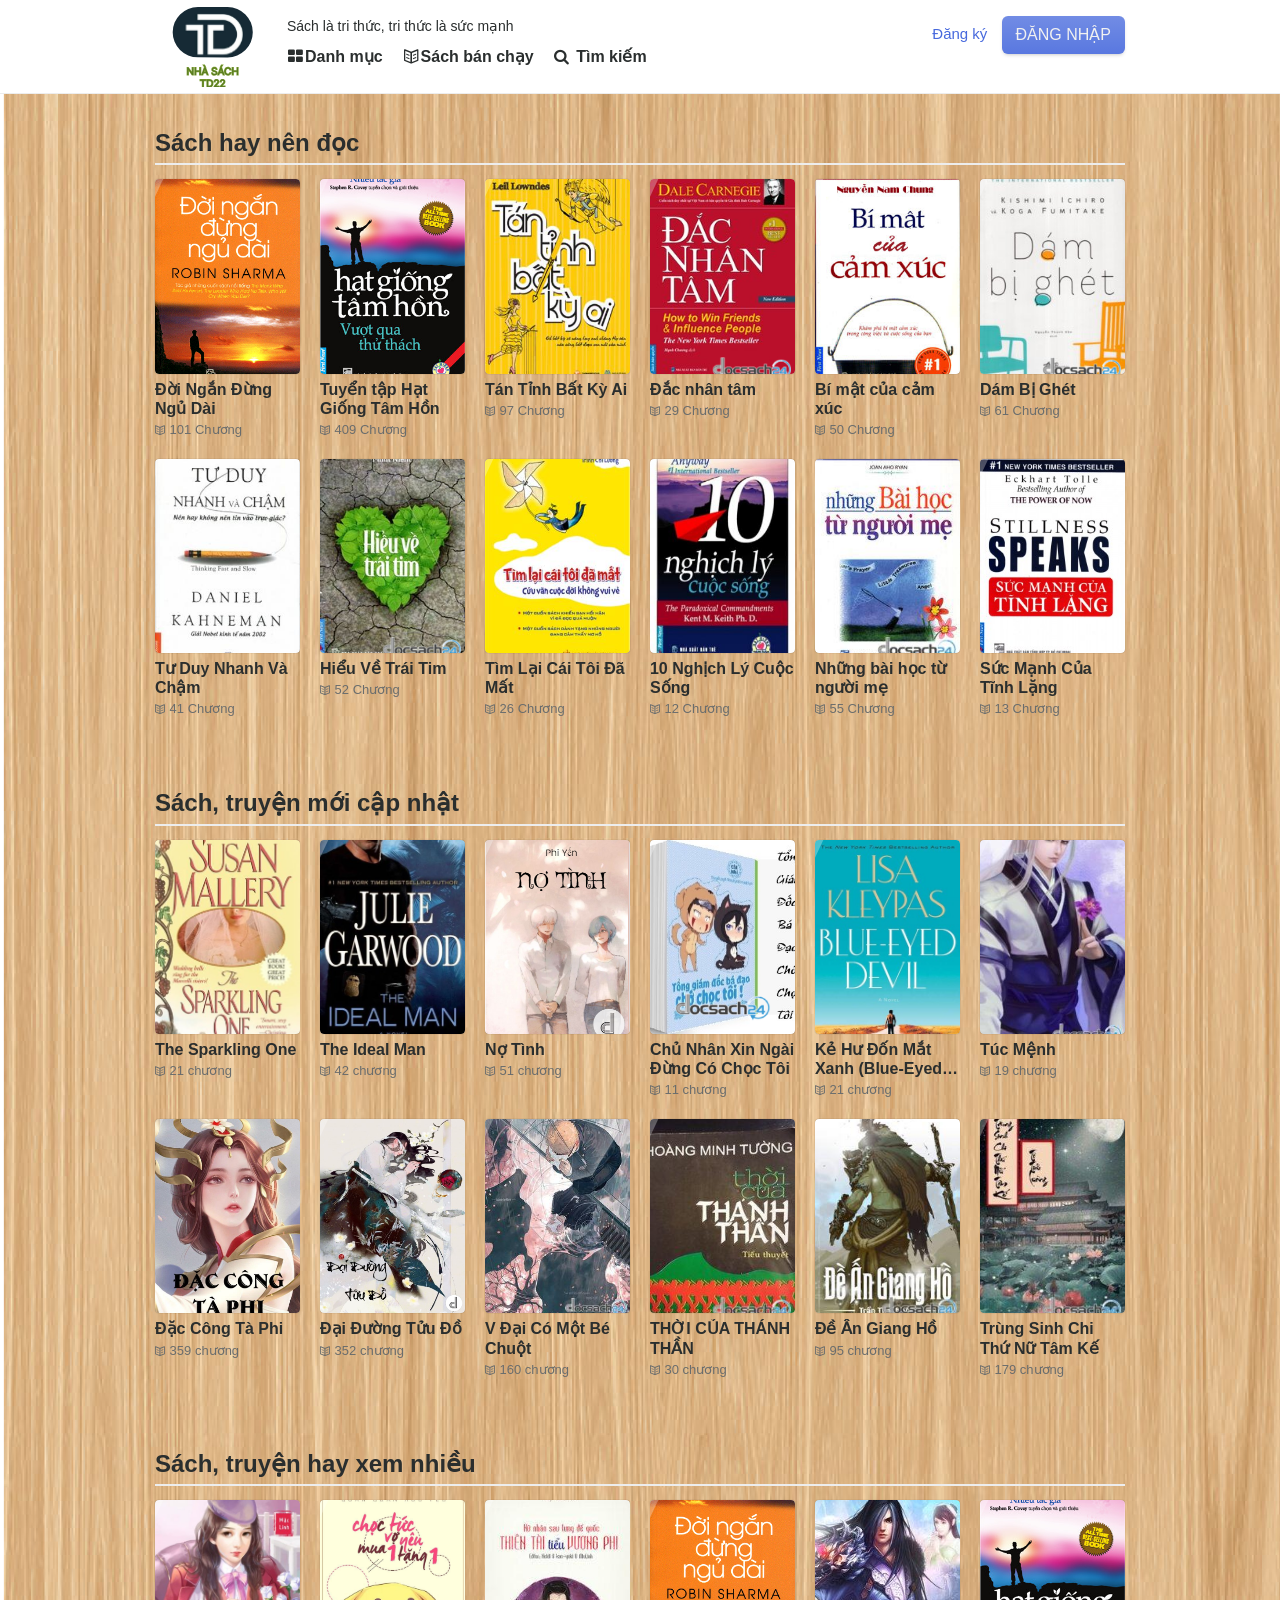
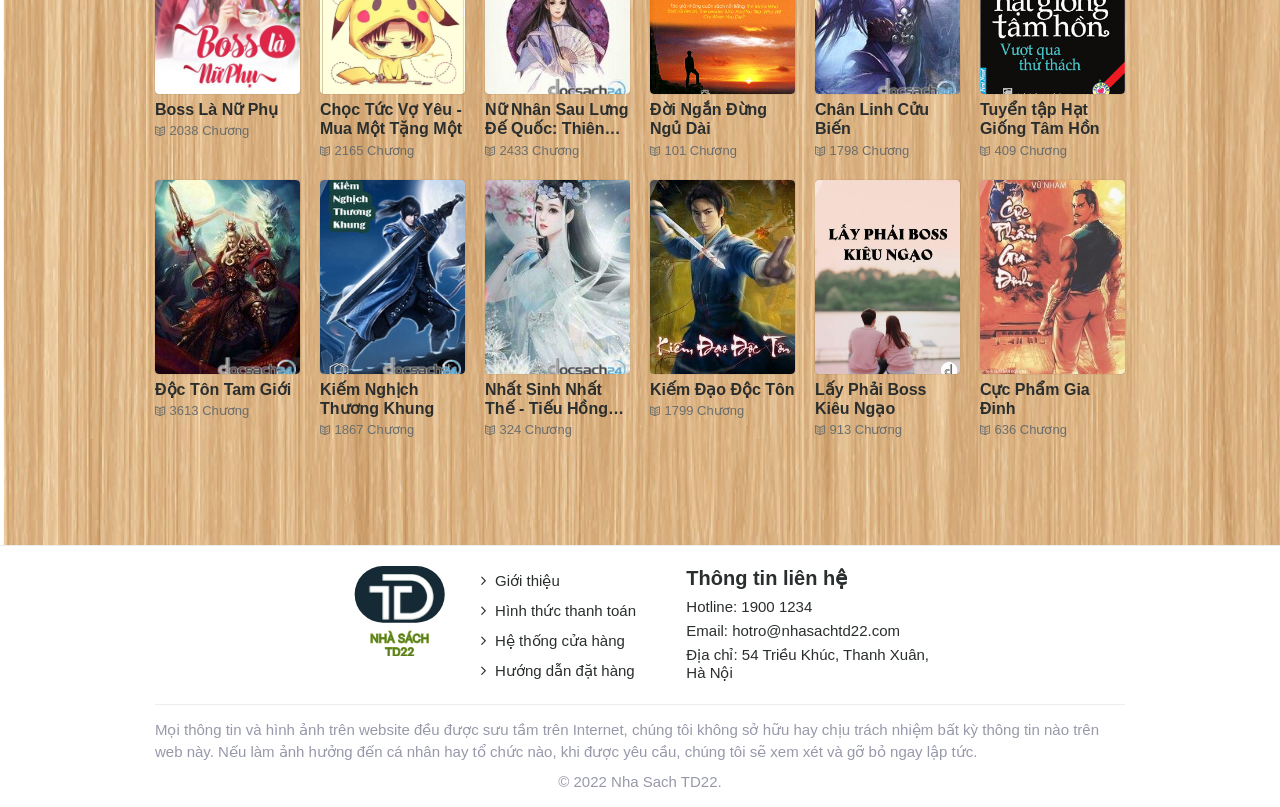
==== dangnhap.html @ a1fcbb9e "add detail page" ====
<!DOCTYPE html>
<html lang="vi" theme="light" bgcolor="white" hgcolor="purple">

<head>
    <meta http-equiv="Content-Type" content="text/html; charset=UTF-8">
    <title>Nhà Sách TD22</title>
    <link rel="stylesheet" as="style" href="./website_files/css" crossorigin="" >
    <link rel="stylesheet" type="text/css" href="./website_files/navbar.min.css">
    <link rel="stylesheet" type="text/css" href="./website_files/media-mobile.min.css">
    <link rel="stylesheet" type="text/css" media="screen and (min-width: 768px)"
        href="./website_files/media-768.min.css">
    <link rel="stylesheet" type="text/css" media="screen and (min-width: 1024px)"
        href="./website_files/media-1024.min.css">
    <link rel="stylesheet" type="text/css" media="screen and (min-width: 1270px)"
        href="./website_files/media-1270.min.css">
    <link rel="stylesheet" type="text/css" href="./website_files/fontello.css">
    <link rel="stylesheet" type="text/css" href="./website_files/browsepg.min.css">
    <link rel="stylesheet" href="./website_files/style.min.css" type="text/css" media="all">
</head>

<body class="fade-out">
    <header class="main-header skiptranslate">
        <div class="wrapper">
            <div class="nav-logo">
                <a title="Đọc Sách Hay" href="./index.html">
                    <img src="./website_files/logo.svg" alt="Đọc Sách Hay">
                </a>
            </div>
            <div class="navigation-bar">
                <nav>
                    <span class="lnw-slog fs-14">Sách là tri thức, tri thức là sức mạnh</span>
                    <ul class="navbar-menu">
                        <li class="nav-item">
                            <a title="Danh mục" href="./danhmuc.html" class="nav-link"><i class="icon-th-large"></i>Danh mục</a>
                        </li>
                        <li class="nav-item">
                            <a title="Sách bán chạy" href="./banchay.html" class="nav-link"><i class="icon-book-open"></i>Sách bán
                                chạy</a>
                        </li>
                        <li class="nav-item">
                            <a title="Tìm kiếm sách, truyện" href="timkiem.html" class="nav-link"><i class="icon-search"></i> Tìm
                                kiếm</a>
                        </li>
                    </ul>
                </nav>
                <div class="login-wrap-nav" style="display: block;">
                    <a class="nav-link" style="margin-right: 10px;" href="./dangky.html">
                        Đăng ký
                    </a>
                    <a class="nav-link button" href="./dangnhap.html">
                        Đăng nhập
                    </a>
                </div>
            </div>
        </div>
    </header>
    <div class="sidebar-wrapper"></div>
    <main role="main" style="background-image: url('./website_files/bg.png');">
        <article id="index">
            <section class="container vspace">
                <div class="section-header">
                    <h3>Sách hay nên đọc</h3>
                </div>
                <div class="section-body" id="new-novel-section">
                    <ul class="novel-list">
                        <li class="novel-item">
                            <a title="Đời Ngắn Đừng Ngủ Dài" href="./chitiet.html">
                                <figure class="novel-cover">
                                    <img class="" src="./website_files/doi-ngan-dung-ngu-dai.jpg"
                                        alt="Đời Ngắn Đừng Ngủ Dài">
                                </figure>
                                <h4 class="novel-title text2row">Đời Ngắn Đừng Ngủ Dài</h4>
                            </a>
                            <div class="novel-stats">
                                <span><i class="icon-book-open"></i> 101 Chương</span>
                            </div>
                        </li>
                        <li class="novel-item">
                            <a title="Tuyển tập Hạt Giống Tâm Hồn" href="./chitiet.html">
                                <figure class="novel-cover">
                                    <img class="" src="./website_files/tuyen-tap-hat-giong-tam-hon.jpg"
                                        alt="Tuyển tập Hạt Giống Tâm Hồn">
                                </figure>
                                <h4 class="novel-title text2row">Tuyển tập Hạt Giống Tâm Hồn</h4>
                            </a>
                            <div class="novel-stats">
                                <span><i class="icon-book-open"></i> 409 Chương</span>
                            </div>
                        </li>
                        <li class="novel-item">
                            <a title="Tán Tỉnh Bất Kỳ Ai" href="./chitiet.html">
                                <figure class="novel-cover">
                                    <img class="" src="./website_files/tan-tinh-bat-ky-ai.jpg" alt="Tán Tỉnh Bất Kỳ Ai">
                                </figure>
                                <h4 class="novel-title text2row">Tán Tỉnh Bất Kỳ Ai</h4>
                            </a>
                            <div class="novel-stats">
                                <span><i class="icon-book-open"></i> 97 Chương</span>
                            </div>
                        </li>
                        <li class="novel-item">
                            <a title="Đắc nhân tâm" href="./chitiet.html">
                                <figure class="novel-cover">
                                    <img class="" src="./website_files/dac-nhan-tam.jpg" alt="Đắc nhân tâm">
                                </figure>
                                <h4 class="novel-title text2row">Đắc nhân tâm</h4>
                            </a>
                            <div class="novel-stats">
                                <span><i class="icon-book-open"></i> 29 Chương</span>
                            </div>
                        </li>
                        <li class="novel-item">
                            <a title="Bí mật của cảm xúc" href="./chitiet.html">
                                <figure class="novel-cover">
                                    <img class="" src="./website_files/bi-mat-cua-cam-xuc.jpg" alt="Bí mật của cảm xúc">
                                </figure>
                                <h4 class="novel-title text2row">Bí mật của cảm xúc</h4>
                            </a>
                            <div class="novel-stats">
                                <span><i class="icon-book-open"></i> 50 Chương</span>
                            </div>
                        </li>
                        <li class="novel-item">
                            <a title="Dám Bị Ghét" href="./chitiet.html">
                                <figure class="novel-cover">
                                    <img class="" src="./website_files/dam-bi-ghet.jpg" alt="Dám Bị Ghét">
                                </figure>
                                <h4 class="novel-title text2row">Dám Bị Ghét</h4>
                            </a>
                            <div class="novel-stats">
                                <span><i class="icon-book-open"></i> 61 Chương</span>
                            </div>
                        </li>
                        <li class="novel-item">
                            <a title="Tư Duy Nhanh Và Chậm" href="./chitiet.html">
                                <figure class="novel-cover">
                                    <img class="" src="./website_files/tu-duy-nhanh-va-cham.jpg"
                                        alt="Tư Duy Nhanh Và Chậm">
                                </figure>
                                <h4 class="novel-title text2row">Tư Duy Nhanh Và Chậm</h4>
                            </a>
                            <div class="novel-stats">
                                <span><i class="icon-book-open"></i> 41 Chương</span>
                            </div>
                        </li>
                        <li class="novel-item">
                            <a title="Hiểu Về Trái Tim" href="./chitiet.html">
                                <figure class="novel-cover">
                                    <img class="" src="./website_files/hieu-ve-trai-tim.jpg" alt="Hiểu Về Trái Tim">
                                </figure>
                                <h4 class="novel-title text2row">Hiểu Về Trái Tim</h4>
                            </a>
                            <div class="novel-stats">
                                <span><i class="icon-book-open"></i> 52 Chương</span>
                            </div>
                        </li>
                        <li class="novel-item">
                            <a title="Tìm Lại Cái Tôi Đã Mất" href="./chitiet.html">
                                <figure class="novel-cover">
                                    <img class="" src="./website_files/tim-lai-cai-toi-da-mat.jpg"
                                        alt="Tìm Lại Cái Tôi Đã Mất">
                                </figure>
                                <h4 class="novel-title text2row">Tìm Lại Cái Tôi Đã Mất</h4>
                            </a>
                            <div class="novel-stats">
                                <span><i class="icon-book-open"></i> 26 Chương</span>
                            </div>
                        </li>
                        <li class="novel-item">
                            <a title="10 Nghịch Lý Cuộc Sống" href="./chitiet.html">
                                <figure class="novel-cover">
                                    <img class="" src="./website_files/10-nghich-ly-cuoc-song.jpg"
                                        alt="10 Nghịch Lý Cuộc Sống">
                                </figure>
                                <h4 class="novel-title text2row">10 Nghịch Lý Cuộc Sống</h4>
                            </a>
                            <div class="novel-stats">
                                <span><i class="icon-book-open"></i> 12 Chương</span>
                            </div>
                        </li>
                        <li class="novel-item">
                            <a title="Những bài học từ người mẹ" href="./chitiet.html">
                                <figure class="novel-cover">
                                    <img class="" src="./website_files/nhung-bai-hoc-tu-nguoi-me.jpg"
                                        alt="Những bài học từ người mẹ">
                                </figure>
                                <h4 class="novel-title text2row">Những bài học từ người mẹ</h4>
                            </a>
                            <div class="novel-stats">
                                <span><i class="icon-book-open"></i> 55 Chương</span>
                            </div>
                        </li>
                        <li class="novel-item">
                            <a title="Sức Mạnh Của Tĩnh Lặng" href="./chitiet.html">
                                <figure class="novel-cover">
                                    <img class="" src="./website_files/suc-manh-cua-tinh-lang.jpg"
                                        alt="Sức Mạnh Của Tĩnh Lặng">
                                </figure>
                                <h4 class="novel-title text2row">Sức Mạnh Của Tĩnh Lặng</h4>
                            </a>
                            <div class="novel-stats">
                                <span><i class="icon-book-open"></i> 13 Chương</span>
                            </div>
                        </li>
                    </ul>
                </div>
            </section>
            <section class="container vspace">
                <div class="section-header">
                    <h3>Sách, truyện mới cập nhật</h3>
                </div>
                <div class="section-body" id="new-novel-section">
                    <ul class="novel-list">
                        <li class="novel-item">
                            <a title="The Sparkling One" href="./chitiet.html">
                                <figure class="novel-cover">
                                    <img class="" src="./website_files/the-sparkling-one.jpg" alt="The Sparkling One">
                                </figure>
                                <h4 class="novel-title text2row">The Sparkling One</h4>
                            </a>
                            <div class="novel-stats">
                                <span><i class="icon-book-open"></i> 21 chương</span>
                            </div>
                        </li>
                        <li class="novel-item">
                            <a title="The Ideal Man" href="./chitiet.html">
                                <figure class="novel-cover">
                                    <img class="" src="./website_files/the-ideal-man.jpg" alt="The Ideal Man">
                                </figure>
                                <h4 class="novel-title text2row">The Ideal Man</h4>
                            </a>
                            <div class="novel-stats">
                                <span><i class="icon-book-open"></i> 42 chương</span>
                            </div>
                        </li>
                        <li class="novel-item">
                            <a title="Nợ Tình" href="./chitiet.html">
                                <figure class="novel-cover">
                                    <img class="" src="./website_files/no-tinh.jpg">
                                </figure>
                                <h4 class="novel-title text2row">Nợ Tình</h4>
                            </a>
                            <div class="novel-stats">
                                <span><i class="icon-book-open"></i> 51 chương</span>
                            </div>
                        </li>
                        <li class="novel-item">
                            <a title="Chủ Nhân Xin Ngài Đừng Có Chọc Tôi" href="./chitiet.html">
                                <figure class="novel-cover">
                                    <img class="" src="./website_files/chu-nhan-xin-ngai-dung-co-choc-toi.jpg"
                                        alt="Chủ Nhân Xin Ngài Đừng Có Chọc Tôi">
                                </figure>
                                <h4 class="novel-title text2row">Chủ Nhân Xin Ngài Đừng Có Chọc Tôi</h4>
                            </a>
                            <div class="novel-stats">
                                <span><i class="icon-book-open"></i> 11 chương</span>
                            </div>
                        </li>
                        <li class="novel-item">
                            <a title="Kẻ Hư Đốn Mắt Xanh (Blue-Eyed Devil)" href="./chitiet.html">
                                <figure class="novel-cover">
                                    <img class="" src="./website_files/ke-hu-don-mat-xanh-blue-eyed-devil.jpg"
                                        alt="Kẻ Hư Đốn Mắt Xanh (Blue-Eyed Devil)">
                                </figure>
                                <h4 class="novel-title text2row">Kẻ Hư Đốn Mắt Xanh (Blue-Eyed Devil)</h4>
                            </a>
                            <div class="novel-stats">
                                <span><i class="icon-book-open"></i> 21 chương</span>
                            </div>
                        </li>
                        <li class="novel-item">
                            <a title="Túc Mệnh" href="./chitiet.html">
                                <figure class="novel-cover">
                                    <img class="" src="./website_files/tuc-menh.jpg">
                                </figure>
                                <h4 class="novel-title text2row">Túc Mệnh</h4>
                            </a>
                            <div class="novel-stats">
                                <span><i class="icon-book-open"></i> 19 chương</span>
                            </div>
                        </li>
                        <li class="novel-item">
                            <a title="Đặc Công Tà Phi" href="./chitiet.html">
                                <figure class="novel-cover">
                                    <img class="" src="./website_files/dac-cong-ta-phi.jpg" alt="Đặc Công Tà Phi">
                                </figure>
                                <h4 class="novel-title text2row">Đặc Công Tà Phi</h4>
                            </a>
                            <div class="novel-stats">
                                <span><i class="icon-book-open"></i> 359 chương</span>
                            </div>
                        </li>
                        <li class="novel-item">
                            <a title="Đại Đường Tửu Đồ" href="./chitiet.html">
                                <figure class="novel-cover">
                                    <img class="" src="./website_files/dai-duong-tuu-do.jpg" alt="Đại Đường Tửu Đồ">
                                </figure>
                                <h4 class="novel-title text2row">Đại Đường Tửu Đồ</h4>
                            </a>
                            <div class="novel-stats">
                                <span><i class="icon-book-open"></i> 352 chương</span>
                            </div>
                        </li>
                        <li class="novel-item">
                            <a title="V Đại Có Một Bé Chuột" href="./chitiet.html">
                                <figure class="novel-cover">
                                    <img class="" src="./website_files/v-dai-co-mot-be-chuot.jpg"
                                        alt="V Đại Có Một Bé Chuột">
                                </figure>
                                <h4 class="novel-title text2row">V Đại Có Một Bé Chuột</h4>
                            </a>
                            <div class="novel-stats">
                                <span><i class="icon-book-open"></i> 160 chương</span>
                            </div>
                        </li>
                        <li class="novel-item">
                            <a title="THỜI CỦA THÁNH THẦN" href="./chitiet.html">
                                <figure class="novel-cover">
                                    <img class="" src="./website_files/thoi-cua-thanh-than.jpg"
                                        alt="THỜI CỦA THÁNH THẦN">
                                </figure>
                                <h4 class="novel-title text2row">THỜI CỦA THÁNH THẦN</h4>
                            </a>
                            <div class="novel-stats">
                                <span><i class="icon-book-open"></i> 30 chương</span>
                            </div>
                        </li>
                        <li class="novel-item">
                            <a title="Đề Ấn Giang Hồ" href="./chitiet.html">
                                <figure class="novel-cover">
                                    <img class="" src="./website_files/de-an-giang-ho.jpg" alt="Đề Ấn Giang Hồ">
                                </figure>
                                <h4 class="novel-title text2row">Đề Ấn Giang Hồ</h4>
                            </a>
                            <div class="novel-stats">
                                <span><i class="icon-book-open"></i> 95 chương</span>
                            </div>
                        </li>
                        <li class="novel-item">
                            <a title="Trùng Sinh Chi Thứ Nữ Tâm Kế" href="./chitiet.html">
                                <figure class="novel-cover">
                                    <img class="" src="./website_files/trung-sinh-chi-thu-nu-tam-ke.jpg"
                                        alt="Trùng Sinh Chi Thứ Nữ Tâm Kế">
                                </figure>
                                <h4 class="novel-title text2row">Trùng Sinh Chi Thứ Nữ Tâm Kế</h4>
                            </a>
                            <div class="novel-stats">
                                <span><i class="icon-book-open"></i> 179 chương</span>
                            </div>
                        </li>
                    </ul>
                </div>
            </section>
            <section class="container vspace">
                <div class="section-header">
                    <h3>Sách, truyện hay xem nhiều</h3>
                    
                </div>
                <div class="section-body">
                    <ul class="novel-list">
                        <li class="novel-item">
                            <a title="Boss Là Nữ Phụ" href="./chitiet.html">
                                <figure class="novel-cover">
                                    <img class="" src="./website_files/boss-la-nu-phu.jpg" alt="Boss Là Nữ Phụ">&gt;
                                </figure>
                                <h4 class="novel-title text2row">Boss Là Nữ Phụ</h4>
                            </a>
                            <div class="novel-stats">
                                <span><i class="icon-book-open"></i> 2038 Chương</span>
                            </div>
                        </li>
                        <li class="novel-item">
                            <a title="Chọc Tức Vợ Yêu - Mua Một Tặng Một" href="./chitiet.html">
                                <figure class="novel-cover">
                                    <img class="" src="./website_files/Truyen-choc-tuc-vo-yeu-mua-mot-tang-mot.jpg"
                                        alt="Chọc Tức Vợ Yêu - Mua Một Tặng Một">&gt;
                                </figure>
                                <h4 class="novel-title text2row">Chọc Tức Vợ Yêu - Mua Một Tặng Một</h4>
                            </a>
                            <div class="novel-stats">
                                <span><i class="icon-book-open"></i> 2165 Chương</span>
                            </div>
                        </li>
                        <li class="novel-item">
                            <a title="Nữ Nhân Sau Lưng Đế Quốc: Thiên Tài Tiểu Vương Phi" href="./chitiet.html">
                                <figure class="novel-cover">
                                    <img class=""
                                        src="./website_files/nu-nhan-sau-lung-de-quoc-thien-tai-tieu-vuong-phi.jpg"
                                        alt="Nữ Nhân Sau Lưng Đế Quốc: Thiên Tài Tiểu Vương Phi">&gt;
                                </figure>
                                <h4 class="novel-title text2row">Nữ Nhân Sau Lưng Đế Quốc: Thiên Tài Tiểu Vương Phi
                                </h4>
                            </a>
                            <div class="novel-stats">
                                <span><i class="icon-book-open"></i> 2433 Chương</span>
                            </div>
                        </li>
                        <li class="novel-item">
                            <a title="Đời Ngắn Đừng Ngủ Dài" href="./chitiet.html">
                                <figure class="novel-cover">
                                    <img class="" src="./website_files/doi-ngan-dung-ngu-dai.jpg"
                                        alt="Đời Ngắn Đừng Ngủ Dài">&gt;
                                </figure>
                                <h4 class="novel-title text2row">Đời Ngắn Đừng Ngủ Dài</h4>
                            </a>
                            <div class="novel-stats">
                                <span><i class="icon-book-open"></i> 101 Chương</span>
                            </div>
                        </li>
                        <li class="novel-item">
                            <a title="Chân Linh Cửu Biến" href="./chitiet.html">
                                <figure class="novel-cover">
                                    <img class="" src="./website_files/chan-linh-cuu-bien.jpg"
                                        alt="Chân Linh Cửu Biến">&gt;
                                </figure>
                                <h4 class="novel-title text2row">Chân Linh Cửu Biến</h4>
                            </a>
                            <div class="novel-stats">
                                <span><i class="icon-book-open"></i> 1798 Chương</span>
                            </div>
                        </li>
                        <li class="novel-item">
                            <a title="Tuyển tập Hạt Giống Tâm Hồn" href="./chitiet.html">
                                <figure class="novel-cover">
                                    <img class="" src="./website_files/tuyen-tap-hat-giong-tam-hon.jpg"
                                        alt="Tuyển tập Hạt Giống Tâm Hồn">&gt;
                                </figure>
                                <h4 class="novel-title text2row">Tuyển tập Hạt Giống Tâm Hồn</h4>
                            </a>
                            <div class="novel-stats">
                                <span><i class="icon-book-open"></i> 409 Chương</span>
                            </div>
                        </li>
                        <li class="novel-item">
                            <a title="Độc Tôn Tam Giới" href="./chitiet.html">
                                <figure class="novel-cover">
                                    <img class="" src="./website_files/doc-ton-tam-gioi.jpg" alt="Độc Tôn Tam Giới">&gt;
                                </figure>
                                <h4 class="novel-title text2row">Độc Tôn Tam Giới</h4>
                            </a>
                            <div class="novel-stats">
                                <span><i class="icon-book-open"></i> 3613 Chương</span>
                            </div>
                        </li>
                        <li class="novel-item">
                            <a title="Kiếm Nghịch Thương Khung" href="./chitiet.html">
                                <figure class="novel-cover">
                                    <img class="" src="./website_files/kiem-nghich-thuong-khung.jpg"
                                        alt="Kiếm Nghịch Thương Khung">&gt;
                                </figure>
                                <h4 class="novel-title text2row">Kiếm Nghịch Thương Khung</h4>
                            </a>
                            <div class="novel-stats">
                                <span><i class="icon-book-open"></i> 1867 Chương</span>
                            </div>
                        </li>
                        <li class="novel-item">
                            <a title="Nhất Sinh Nhất Thế - Tiếu Hồng Trần" href="./chitiet.html">
                                <figure class="novel-cover">
                                    <img class="" src="./website_files/Doc-truyen-nhat-sinh-nhat-the-tieu-hong-tran.jpg"
                                        alt="Nhất Sinh Nhất Thế - Tiếu Hồng Trần">&gt;
                                </figure>
                                <h4 class="novel-title text2row">Nhất Sinh Nhất Thế - Tiếu Hồng Trần</h4>
                            </a>
                            <div class="novel-stats">
                                <span><i class="icon-book-open"></i> 324 Chương</span>
                            </div>
                        </li>
                        <li class="novel-item">
                            <a title="Kiếm Đạo Độc Tôn" href="./chitiet.html">
                                <figure class="novel-cover">
                                    <img class="" src="./website_files/kiem-dao-doc-ton.jpg" alt="Kiếm Đạo Độc Tôn">&gt;
                                </figure>
                                <h4 class="novel-title text2row">Kiếm Đạo Độc Tôn</h4>
                            </a>
                            <div class="novel-stats">
                                <span><i class="icon-book-open"></i> 1799 Chương</span>
                            </div>
                        </li>
                        <li class="novel-item">
                            <a title="Lấy Phải Boss Kiêu Ngạo" href="./chitiet.html">
                                <figure class="novel-cover">
                                    <img class="" src="./website_files/lay-phai-boss-kieu-ngao.jpg"
                                        alt="Lấy Phải Boss Kiêu Ngạo">&gt;
                                </figure>
                                <h4 class="novel-title text2row">Lấy Phải Boss Kiêu Ngạo</h4>
                            </a>
                            <div class="novel-stats">
                                <span><i class="icon-book-open"></i> 913 Chương</span>
                            </div>
                        </li>
                        <li class="novel-item">
                            <a title="Cực Phẩm Gia Đinh" href="./chitiet.html">
                                <figure class="novel-cover">
                                    <img class="" src="./website_files/cuc-pham-gia-dinh.jpg"
                                        alt="Cực Phẩm Gia Đinh">&gt;
                                </figure>
                                <h4 class="novel-title text2row">Cực Phẩm Gia Đinh</h4>
                            </a>
                            <div class="novel-stats">
                                <span><i class="icon-book-open"></i> 636 Chương</span>
                            </div>
                        </li>
                    </ul>
                </div>
            </section>
        </article>
    </main>
    <footer>
        <div class="wrapper clearfix">
            <div class="clearfix">
                <div class="col-ft-2 mb-3 mb-lg-0">
                    <div class="logo text-center">
                        <a title="" href="./index.html" style="display:inline-block"><img class="footer-logo"
                                src="./website_files/logo.svg" alt="Nha sach td22"></a>
                    </div>
                </div>
                <div class="col-ft-4 mb-3 mb-lg-0">
                    <nav class="links">
                        <ul>
                            <li>
                                <a title="Giới thiệu" href="#" class="link-default">Giới thiệu</a>
                            </li>
                            <li>
                                <a title="Hình thức thanh toán" href="#" class="link-default">Hình thức thanh toán</a>
                            </li>
                            <li>
                                <a title="" href="#" class="link-default">Hệ thống cửa hàng</a>
                            </li>
                            <li>
                                <a title="Hình thức thanh toán" href="#" class="link-default">Hướng dẫn đặt hàng</a>
                            </li>
                        </ul>
                    </nav>
                </div>
                <div class="col-ft-4" style="width: 43%;">
                    <h5>Thông tin liên hệ</h5>
                    <div class="sidebar">
                        <div class="sidebar-box">
                            <div class="mb-2">
                                <h3 class="heading">
                                    Hotline: 1900 1234</h3>
                            </div>
                            <div class="mb-2">
                                <h3 class="heading">
                                    Email: hotro@nhasachtd22.com</h3>
                            </div>
                            <div class="mb-2">
                                <h3 class="heading">
                                    Địa chỉ: 54 Triều Khúc, Thanh Xuân, Hà Nội</h3>
                            </div>
                        </div>
                    </div>
                </div>
            </div>
            <div class="clearfix copyright py-3">
                <p class="pb-2">
                    Mọi thông tin và hình ảnh trên website đều được sưu tầm trên Internet, chúng tôi không sở hữu hay
                    chịu trách nhiệm bất kỳ thông tin nào trên web này. Nếu làm ảnh hưởng đến cá nhân hay tổ chức nào,
                    khi được yêu cầu, chúng tôi sẽ xem xét và gỡ bỏ ngay lập tức.
                </p>
                <p class="text-center">© 2022 Nha Sach TD22.</p>
            </div>
        </div>
    </footer>
</body>

</html>
---- website_files/navbar.min.css ----
main{-webkit-transition:all .2s ease-in;-moz-transition:all .2s ease-in;-khtml-transition:all .2s ease-in;-o-transition:all .2s ease-in;transition:all .2s ease-in;margin:0;overflow:hidden;visibility:visible;}.main-header{border-bottom:1px solid var(--border-color-3);height:70px;position:relative;background-color:var(--bg-nav-header);}.main-header .wrapper .logo-mobile{width:90px;}.main-header .wrapper .logo-mobile a{display:block;}.main-header .wrapper .logo-mobile img{width:100%;height:auto;vertical-align:middle;}.main-header .wrapper .nav-logo{width:auto;height:60px;-webkit-box-ordinal-group:1;-ms-flex-order:0;order:0;position:relative;font-size:0;}.main-header .wrapper .nav-logo a{display:block;width:100%;height:100%;}.main-header .wrapper .nav-logo img{height:60px;width:80px;}.main-header .wrapper .nav-back{position:absolute;left:0;top:12px;padding:6px;z-index:41;}.main-header .wrapper .nav-back i{font-size:2rem;line-height:1;color:var(--text-color);}.main-header .wrapper .navigation-bar{position:fixed;top:70px;right:0;bottom:0;z-index:2147483647;width:300px;padding:20px;border-left:1px solid var(--border-color-3);-webkit-overflow-scrolling:touch;-webkit-transform:translate3d(100%,0,0);transform:translate3d(100%,0,0);overflow-y:auto;visibility:hidden;background-color:var(--bg-color-main);color:var(--text-color);-webkit-transition:all .2s ease-in;-moz-transition:all .2s ease-in;-khtml-transition:all .2s ease-in;-o-transition:all .2s ease-in;transition:all .2s ease-in;}.main-header .wrapper .navigation-bar nav{margin-bottom:1rem;}.main-header .wrapper .navigation-bar .lnw-slog{padding:.5rem;display:block;}.main-header .wrapper .navigation-bar .navbar-menu,.main-header .wrapper .navigation-bar .user-menu{display:-webkit-box;display:-ms-flexbox;display:flex;-webkit-box-orient:vertical;-webkit-box-direction:normal;-ms-flex-direction:column;flex-direction:column;-webkit-box-align:center;-ms-flex-align:center;align-items:center;font-weight:500;font-size:1rem;line-height:1.3;}.main-header .wrapper .navigation-bar .navbar-menu li,.main-header .wrapper .navigation-bar .user-menu li{width:100%;-webkit-box-ordinal-group:2;-ms-flex-order:1;order:1;position:relative;}.main-header .wrapper .navigation-bar .navbar-menu li a,.main-header .wrapper .navigation-bar .user-menu li a{padding:.2rem .2rem .2rem .5rem;text-decoration:none;display:block;color:var(--text-color);}.main-header .wrapper .navigation-bar .navbar-menu li a.with-badge,.main-header .wrapper .navigation-bar .user-menu li a.with-badge{display:flex;align-items:center;}.main-header .wrapper .navigation-bar .navbar-menu li a:hover,.main-header .wrapper .navigation-bar .user-menu li a:hover{color:var(--text-color-2);}.main-header .wrapper .navigation-bar .navbar-menu li i,.main-header .wrapper .navigation-bar .user-menu li i{width:2rem;display:inline-block;line-height:1;}.main-header .wrapper .navigation-bar .navbar-menu li .nightmode_switch,.main-header .wrapper .navigation-bar .user-menu li .nightmode_switch{display:flex;align-items:center;}.main-header .wrapper .navigation-bar .navbar-menu li .nightmode_switch::after,.main-header .wrapper .navigation-bar .user-menu li .nightmode_switch::after{content:attr(data-content);font-size:1rem;}.main-header .wrapper .navigation-bar .navbar-menu li.nav-logo,.main-header .wrapper .navigation-bar .user-menu li.nav-logo{width:170px;-webkit-box-ordinal-group:1;-ms-flex-order:0;order:0;}.main-header .wrapper .navigation-bar .navbar-menu li .notification,.main-header .wrapper .navigation-bar .user-menu li .notification{color:#818385;display:flex;align-items:center;}.main-header .wrapper .navigation-bar .navbar-menu li .notification .newnotifymsg,.main-header .wrapper .navigation-bar .user-menu li .notification .newnotifymsg{display:inline-block;width:100px;font-size:.825rem;line-height:1;vertical-align:middle;}.main-header .wrapper .navigation-bar .navbar-menu li .notification .count-badge,.main-header .wrapper .navigation-bar .user-menu li .notification .count-badge{display:none;margin-right:.6rem;}.main-header .wrapper .navigation-bar .navbar-menu li .notification.newmsg,.main-header .wrapper .navigation-bar .user-menu li .notification.newmsg{color:#c22c2c;}.main-header .wrapper .navigation-bar .navbar-menu li .notification.newmsg .icon-mail,.main-header .wrapper .navigation-bar .user-menu li .notification.newmsg .icon-mail{color:#c22c2c;}.main-header .wrapper .navigation-bar .navbar-menu li .notification.newmsg .count-badge,.main-header .wrapper .navigation-bar .user-menu li .notification.newmsg .count-badge{display:flex;}.main-header .wrapper .navigation-bar .navbar-menu li .lib-notify-new,.main-header .wrapper .navigation-bar .user-menu li .lib-notify-new{display:none;visibility:hidden;margin-right:.6rem;}.main-header .wrapper .navigation-bar .navbar-menu li .lib-notify-new._on,.main-header .wrapper .navigation-bar .user-menu li .lib-notify-new._on{visibility:visible;display:flex;}.main-header .wrapper .navigation-bar .navbar-menu .dropdown,.main-header .wrapper .navigation-bar .user-menu .dropdown{position:relative;user-select:none;transition:.3s;}.main-header .wrapper .navigation-bar .navbar-menu .dropdown:after,.main-header .wrapper .navigation-bar .user-menu .dropdown:after{content:"";font-family:"fontello";position:absolute;right:0;top:4px;font-size:1.2rem;line-height:1;}.main-header .wrapper .navigation-bar .navbar-menu .dropdown .drop-items,.main-header .wrapper .navigation-bar .user-menu .dropdown .drop-items{visibility:hidden;transition:ease-out .2s;transform:translateY(-30px);pointer-events:none;opacity:0;height:0;padding:0;margin-left:26px;color:#fff;border-left:2px solid #e1e3e5;overflow:hidden;}.main-header .wrapper .navigation-bar .navbar-menu .dropdown .drop-items a.drop-link,.main-header .wrapper .navigation-bar .user-menu .dropdown .drop-items a.drop-link{display:block;text-align:left;padding:10px 20px;height:auto;}.main-header .wrapper .navigation-bar .navbar-menu .dropdown .drop-items a.drop-link:hover,.main-header .wrapper .navigation-bar .user-menu .dropdown .drop-items a.drop-link:hover{background-color:rgba(0,0,0,.5);}@media screen and (min-width:1024px){.main-header .wrapper .navigation-bar .navbar-menu .dropdown .drop-items a.drop-link,.main-header .wrapper .navigation-bar .user-menu .dropdown .drop-items a.drop-link{color:var(--text-color);}}.main-header .wrapper .navigation-bar .navbar-menu .dropdown._hover._on .drop-items,.main-header .wrapper .navigation-bar .user-menu .dropdown._hover._on .drop-items{z-index:101;visibility:visible;transform:translate(0,0);pointer-events:auto;opacity:1;height:auto;margin-top:10px;}.main-header .wrapper .navigation-bar .navbar-menu .dropdown._hover._on:after,.main-header .wrapper .navigation-bar .user-menu .dropdown._hover._on:after{content:"";font-family:"fontello";position:absolute;right:0;top:4px;font-size:1.2rem;line-height:1;}.main-header .wrapper .navigation-bar .navbar-menu li+li,.main-header .wrapper .navigation-bar .user-menu li+li{margin-top:.7rem;}.main-header .wrapper .navbar-menu li.nav-logo img{width:100%;}.main-header .wrapper,footer .wrapper{padding:0 13px;display:block;margin:0 auto;display:-webkit-box;display:-ms-flexbox;display:flex;-webkit-box-orient:horizontal;-webkit-box-direction:normal;-ms-flex-direction:row;flex-direction:row;-webkit-box-pack:center;-ms-flex-pack:center;justify-content:center;-webkit-box-align:center;-ms-flex-align:center;align-items:center;height:100%;}#mobile-menu-btn{padding:22px;position:absolute;z-index:30;right:0;top:0;cursor:pointer;text-transform:lowercase;white-space:nowrap;border:0;background-color:transparent;color:#fff;text-align:center;}#burger-btn{border-top:4px solid var(--text-color);height:26px;width:30px;box-sizing:border-box;position:relative;-webkit-transition:all .3s ease-in;-moz-transition:all .3s ease-in;-khtml-transition:all .3s ease-in;-o-transition:all .3s ease-in;transition:all .3s ease-in;}#burger-btn:before{content:"";display:block;position:absolute;height:4px;width:30px;left:0;background-color:var(--text-color);top:7px;-webkit-transition:all .3s ease-in;-moz-transition:all .3s ease-in;-khtml-transition:all .3s ease-in;-o-transition:all .3s ease-in;transition:all .3s ease-in;}#burger-btn:after{content:"";display:block;position:absolute;height:4px;width:30px;left:0;background-color:var(--text-color);bottom:0;-webkit-transition:all .3s ease-in;-moz-transition:all .3s ease-in;-khtml-transition:all .3s ease-in;-o-transition:all .3s ease-in;transition:all .3s ease-in;}.navigation main{margin-left:-300px;-webkit-opacity:.4;-moz-opacity:.4;-khtml-opacity:.4;-o-opacity:.4;opacity:.4;}.navigation .main-header .wrapper .navigation-bar{visibility:visible;-webkit-transform:translate3d(0%,0,0);transform:translate3d(0%,0,0);}.navigation #burger-btn{border-color:transparent !important;}.navigation #burger-btn:before{-webkit-transform:rotate(45deg);-moz-transform:rotate(45deg);-khtml-transform:rotate(45deg);-o-transform:rotate(45deg);transform:rotate(45deg);width:33px;left:-2px;}.navigation #burger-btn:after{-webkit-transform:rotate(135deg);-moz-transform:rotate(135deg);-khtml-transform:rotate(135deg);-o-transform:rotate(135deg);transform:rotate(135deg);bottom:11px;width:33px;left:-2px;}@media screen and (min-width:768px){.main-header{height:94px;}.main-header .wrapper{width:728px;padding:0;}.main-header .wrapper .logo-mobile{display:none;}.main-header .wrapper .nav-logo{width:116px;height:80px;order:0;position:relative;font-size:0;margin-right:16px;}.main-header .wrapper .nav-logo img{width:116px;height:80px}.main-header .wrapper .nav-logo a{display: f;width:100%;height:100%;}.main-header .wrapper .navigation-bar{top:94px;}.main-header .wrapper .navigation-bar nav{display:flex;flex-direction:column;margin-bottom:1rem;}.main-header .wrapper .navigation-bar .lnw-slog{padding:.5rem;}.main-header .wrapper .navigation-bar .navbar-menu,.main-header .wrapper .navigation-bar .user-menu{font-size:18px;}.main-header .wrapper .navigation-bar .navbar-menu li .nightmode_switch,.main-header .wrapper .navigation-bar .user-menu li .nightmode_switch{padding-right:0;}.main-header .wrapper .navigation-bar .navbar-menu li .nightmode_switch::after,.main-header .wrapper .navigation-bar .user-menu li .nightmode_switch::after{content:attr(data-content);font-size:18px;}.main-header .wrapper .navigation-bar .navbar-menu li+li,.main-header .wrapper .navigation-bar .user-menu li+li{margin-top:13px;}.main-header .nav-back{display:none;}#mobile-menu-btn{padding:34px 22px;}}@media screen and (min-width:1024px){.main-header .wrapper{width:970px;}.main-header .wrapper .navigation-bar{position:relative !important;top:0;width:100%;transform:none;padding:0;border:none;background-color:transparent;display:flex;justify-content:space-between;overflow-y:inherit;visibility:visible;z-index:0;}.main-header .wrapper .navigation-bar nav{margin-bottom:0;}.main-header .wrapper .navigation-bar .lnw-slog{padding:0;}.main-header .wrapper .navigation-bar .navbar-menu,.main-header .wrapper .navigation-bar .user-menu{margin-top:0;flex-direction:row;justify-content:flex-start;font-size:18px;font-weight:600;}.main-header .wrapper .navigation-bar .navbar-menu li,.main-header .wrapper .navigation-bar .user-menu li{padding:0;text-align:center;width:auto;}.main-header .wrapper .navigation-bar .navbar-menu li a,.main-header .wrapper .navigation-bar .user-menu li a{padding:0;display:inline-block;height:40px;text-decoration:none;line-height:40px;font-size:16px;}.main-header .wrapper .navigation-bar .navbar-menu li i,.main-header .wrapper .navigation-bar .user-menu li i{width:auto;margin-right:2px;}.main-header .wrapper .navigation-bar .navbar-menu li:not(:last-child),.main-header .wrapper .navigation-bar .user-menu li:not(:last-child){margin-right:20px;}.main-header .wrapper .navigation-bar .navbar-menu li .nightmode_switch,.main-header .wrapper .navigation-bar .user-menu li .nightmode_switch{border-bottom-color:transparent;display:inline-block;height:40px;}.main-header .wrapper .navigation-bar .navbar-menu li .nightmode_switch i,.main-header .wrapper .navigation-bar .user-menu li .nightmode_switch i{border:1px solid #989898;padding:6px;border-radius:4px;}.main-header .wrapper .navigation-bar .navbar-menu li .nightmode_switch::after,.main-header .wrapper .navigation-bar .user-menu li .nightmode_switch::after{content:none;}.main-header .wrapper .navigation-bar .navbar-menu li .notification i,.main-header .wrapper .navigation-bar .user-menu li .notification i{color:#818385;}.main-header .wrapper .navigation-bar .navbar-menu li .notification .newnotifymsg,.main-header .wrapper .navigation-bar .user-menu li .notification .newnotifymsg{display:none;}.main-header .wrapper .navigation-bar .navbar-menu li .notification .count-badge,.main-header .wrapper .navigation-bar .user-menu li .notification .count-badge{margin-right:0;}.main-header .wrapper .navigation-bar .navbar-menu li .notification.newmsg,.main-header .wrapper .navigation-bar .user-menu li .notification.newmsg{color:#c22c2c;}.main-header .wrapper .navigation-bar .navbar-menu li .notification.newmsg .newnotifymsg,.main-header .wrapper .navigation-bar .user-menu li .notification.newmsg .newnotifymsg{display:none;}.main-header .wrapper .navigation-bar .navbar-menu li .lib-notify-new,.main-header .wrapper .navigation-bar .user-menu li .lib-notify-new{margin-right:0;}.main-header .wrapper .navigation-bar .navbar-menu li+li,.main-header .wrapper .navigation-bar .user-menu li+li{margin-top:0;}.main-header .wrapper .navigation-bar .navbar-menu .dropdown,.main-header .wrapper .navigation-bar .user-menu .dropdown{position:relative;user-select:none;transition:.3s;}.main-header .wrapper .navigation-bar .navbar-menu .dropdown:after,.main-header .wrapper .navigation-bar .user-menu .dropdown:after{content:none;}.main-header .wrapper .navigation-bar .navbar-menu .dropdown .drop-items,.main-header .wrapper .navigation-bar .user-menu .dropdown .drop-items{position:absolute;z-index:100;top:100%;left:0;visibility:hidden;margin-top:8px;margin-left:0;transition:ease-out .2s;transform:translateX(10px);pointer-events:none;opacity:0;box-shadow:0 8px 20px rgba(0,0,0,.2);width:250px;height:auto;padding:0;border-radius:4px;background-color:#25262f;color:#fff;overflow:inherit;border:none;}.main-header .wrapper .navigation-bar .navbar-menu .dropdown .drop-items:after,.main-header .wrapper .navigation-bar .navbar-menu .dropdown .drop-items:before,.main-header .wrapper .navigation-bar .user-menu .dropdown .drop-items:after,.main-header .wrapper .navigation-bar .user-menu .dropdown .drop-items:before{position:absolute;content:"";}.main-header .wrapper .navigation-bar .navbar-menu .dropdown .drop-items:before,.main-header .wrapper .navigation-bar .user-menu .dropdown .drop-items:before{bottom:100%;left:18px;width:0;height:0;border-right:6px dashed transparent;border-bottom:7px solid #000;border-left:6px dashed transparent;}.main-header .wrapper .navigation-bar .navbar-menu .dropdown .drop-items:after,.main-header .wrapper .navigation-bar .user-menu .dropdown .drop-items:after{right:0;bottom:100%;left:0;height:20px;}.main-header .wrapper .navigation-bar .navbar-menu .dropdown .drop-items a.drop-link,.main-header .wrapper .navigation-bar .user-menu .dropdown .drop-items a.drop-link{color:#fff;display:block;text-align:left;padding:10px 20px;height:auto;}.main-header .wrapper .navigation-bar .navbar-menu .dropdown .drop-items a.drop-link:hover,.main-header .wrapper .navigation-bar .user-menu .dropdown .drop-items a.drop-link:hover{color:#fff;background-color:rgba(0,0,0,.5);}.main-header .wrapper .navigation-bar .navbar-menu .dropdown .drop-items a.drop-link+a.drop-link,.main-header .wrapper .navigation-bar .user-menu .dropdown .drop-items a.drop-link+a.drop-link{border-top:1px solid rgba(0,0,0,.5);}.main-header .wrapper .navigation-bar .navbar-menu .dropdown._hover:hover .drop-items,.main-header .wrapper .navigation-bar .user-menu .dropdown._hover:hover .drop-items{z-index:101;visibility:visible;transform:translate(0,0);pointer-events:auto;opacity:1;}#mobile-menu-btn{display:none !important;}}
---- website_files/media-mobile.min.css ----
:root{--font-size-default: 15px;--hg-gray:#727272;--hg-darkpurple:#574dbb;--hg-purple:#4769dd;--hg-grayblue:#405189;--hg-blue:#4769dd;--hg-blue2:#2b6f93;--hg-green:#3a7c45;--hg-green2:#496614;--hg-yellow:#9d9129;--hg-red:#9a3c3c;--hg-orange:#c47813;--hg-pink:#9747a0;--bg-black:#121212;--bg-gray:#232323;--bg-darkgray:#1a1d21;--bg-darkblue:#161d31;--bg-darkblue2:#151d25;--bg-darkblue3:#20282b;--bg-darkblue4:#1a1e28;--bg-darkblue5:#121527;--bg-darkgreen:#141f1d;--bg-darkbrown:#1d1714;--bg-darkpurple:#1d1823;--bg-darkyellow:#2b2a20;}:root[hgcolor=gray]:root[theme=dark]{--bg-color-secondary:rgba(114,114,114,.1);--bg-color-secondary-2:#616161;--bg-color-secondary-3:rgba(114,114,114,.35);--bg-color-secondary-4:#444;--text-color-secondary:#878787;--text-color-secondary-2:#d5d5d5;--anchor-color:#797979;--button-bg:#616161;--button-secondary:#676767;--button-secondary-border:#5b5b5b;}:root[hgcolor=gray]:root[theme=light]{--bg-color-secondary:rgba(114,114,114,.1);--bg-color-secondary-2:gray;--bg-color-secondary-3:rgba(114,114,114,.4);--bg-color-secondary-4:#9c9c9c;--text-color-secondary:#727272;--text-color-secondary-2:#f1f1f1;--anchor-color:#727272;--button-bg:#797979;--button-secondary:gray;--button-secondary-border:#8e8e8e;}:root[hgcolor=darkpurple]:root[theme=dark]{--bg-color-secondary:rgba(87,77,187,.1);--bg-color-secondary-2:#4a419f;--bg-color-secondary-3:rgba(87,77,187,.35);--bg-color-secondary-4:#342e70;--text-color-secondary:#7068c5;--text-color-secondary-2:#cdcaeb;--anchor-color:#5f56be;--button-bg:#4a419f;--button-secondary:#4e45a8;--button-secondary-border:#463e96;}:root[hgcolor=darkpurple]:root[theme=light]{--bg-color-secondary:rgba(87,77,187,.1);--bg-color-secondary-2:#685fc2;--bg-color-secondary-3:rgba(87,77,187,.4);--bg-color-secondary-4:#8982cf;--text-color-secondary:#574dbb;--text-color-secondary-2:#eeedf8;--anchor-color:#574dbb;--button-bg:#5f56be;--button-secondary:#685fc2;--button-secondary-border:#7971c9;}:root[hgcolor=purple]:root[theme=dark]{--bg-color-secondary:rgba(71,105,221,.1);--bg-color-secondary-2:#5978e0;--bg-color-secondary-3:rgba(115,103,240,.35);--bg-color-secondary-4:#453e90;--text-color-secondary:#887ef2;--text-color-secondary-2:#d5d1fb;--anchor-color:#5978e0;--button-bg:#5978e0;--button-secondary:#685dd8;--button-secondary-border:#5c52c0;}:root[hgcolor=purple]:root[theme=light]{--bg-color-secondary:rgba(71,105,221,.1);--bg-color-secondary-2:#5978e0;--bg-color-secondary-3:rgba(115,103,240,.4);--bg-color-secondary-4:#9d95f5;--text-color-secondary:#4769dd;--text-color-secondary-2:#f1f0fe;--anchor-color:#4769dd;--button-bg:#5978e0;--button-secondary:#5978e0;--button-secondary-border:#8f85f3;}:root[hgcolor=grayblue]:root[theme=dark]{--bg-color-secondary:rgba(64,81,137,.1);--bg-color-secondary-2:#364574;--bg-color-secondary-3:rgba(64,81,137,.35);--bg-color-secondary-4:#263152;--text-color-secondary:#5d6b9b;--text-color-secondary-2:#c6cbdc;--anchor-color:#4a5a8f;--button-bg:#364574;--button-secondary:#3a497b;--button-secondary-border:#33416e;}:root[hgcolor=grayblue]:root[theme=light]{--bg-color-secondary:rgba(64,81,137,.1);--bg-color-secondary-2:#536295;--bg-color-secondary-3:rgba(64,81,137,.4);--bg-color-secondary-4:#7985ac;--text-color-secondary:#405189;--text-color-secondary-2:#eceef3;--anchor-color:#405189;--button-bg:#4a5a8f;--button-secondary:#536295;--button-secondary-border:#6674a1;}:root[hgcolor=blue]:root[theme=dark]{--bg-color-secondary:rgba(71,105,221,.1);--bg-color-secondary-2:#3c59bc;--bg-color-secondary-3:rgba(71,105,221,.35);--bg-color-secondary-4:#2b3f85;--text-color-secondary:#6380e2;--text-color-secondary-2:#c8d2f5;--anchor-color:#5978e0;--button-bg:#3c59bc;--button-secondary:#405fc7;--button-secondary-border:#3954b1;}:root[hgcolor=blue]:root[theme=light]{--bg-color-secondary:rgba(71,105,221,.1);--bg-color-secondary-2:#5978e0;--bg-color-secondary-3:rgba(71,105,221,.4);--bg-color-secondary-4:#7e96e7;--text-color-secondary:#4769dd;--text-color-secondary-2:#edf0fc;--anchor-color:#4769dd;--button-bg:#5978e0;--button-secondary:#5978e0;--button-secondary-border:#6c87e4;}:root[hgcolor=blue2]:root[theme=dark]{--bg-color-secondary:rgba(43,111,147,.1);--bg-color-secondary-2:#255e7d;--bg-color-secondary-3:rgba(43,111,147,.35);--bg-color-secondary-4:#1a4358;--text-color-secondary:#4b85a3;--text-color-secondary-2:#bfd4df;--anchor-color:#367698;--button-bg:#255e7d;--button-secondary:#276484;--button-secondary-border:#225976;}:root[hgcolor=blue2]:root[theme=light]{--bg-color-secondary:rgba(43,111,147,.1);--bg-color-secondary-2:#407d9e;--bg-color-secondary-3:rgba(43,111,147,.4);--bg-color-secondary-4:#6b9ab3;--text-color-secondary:#2b6f93;--text-color-secondary-2:#eaf1f4;--anchor-color:#2b6f93;--button-bg:#367698;--button-secondary:#407d9e;--button-secondary-border:#558ca9;}:root[hgcolor=green]:root[theme=dark]{--bg-color-secondary:rgba(58,124,69,.1);--bg-color-secondary-2:#31693b;--bg-color-secondary-3:rgba(58,124,69,.35);--bg-color-secondary-4:#234a29;--text-color-secondary:#589061;--text-color-secondary-2:#c4d8c7;--anchor-color:#44834e;--button-bg:#31693b;--button-secondary:#34703e;--button-secondary-border:#2e6337;}:root[hgcolor=green]:root[theme=light]{--bg-color-secondary:rgba(58,124,69,.1);--bg-color-secondary-2:#4e8958;--bg-color-secondary-3:rgba(58,124,69,.4);--bg-color-secondary-4:#75a37d;--text-color-secondary:#3a7c45;--text-color-secondary-2:#ebf2ec;--anchor-color:#3a7c45;--button-bg:#44834e;--button-secondary:#4e8958;--button-secondary-border:#61966a;}:root[hgcolor=green2]:root[theme=dark]{--bg-color-secondary:rgba(73,102,20,.1);--bg-color-secondary-2:#3e5711;--bg-color-secondary-3:rgba(73,102,20,.35);--bg-color-secondary-4:#2c3d0c;--text-color-secondary:#647d37;--text-color-secondary-2:#c8d1b9;--anchor-color:#526e20;--button-bg:#3e5711;--button-secondary:#425c12;--button-secondary-border:#3a5210;}:root[hgcolor=green2]:root[theme=light]{--bg-color-secondary:rgba(73,102,20,.1);--bg-color-secondary-2:#5b752c;--bg-color-secondary-3:rgba(73,102,20,.4);--bg-color-secondary-4:#80945b;--text-color-secondary:#496614;--text-color-secondary-2:#edf0e8;--anchor-color:#496614;--button-bg:#526e20;--button-secondary:#5b752c;--button-secondary-border:#6d8543;}:root[hgcolor=yellow]:root[theme=dark]{--bg-color-secondary:rgba(157,145,41,.1);--bg-color-secondary-2:#857b23;--bg-color-secondary-3:rgba(157,145,41,.35);--bg-color-secondary-4:#5e5719;--text-color-secondary:#aca249;--text-color-secondary-2:#e2debf;--anchor-color:#a29734;--button-bg:#857b23;--button-secondary:#8d8325;--button-secondary-border:#7e7421;}:root[hgcolor=yellow]:root[theme=light]{--bg-color-secondary:rgba(157,145,41,.1);--bg-color-secondary-2:#a79c3e;--bg-color-secondary-3:rgba(157,145,41,.4);--bg-color-secondary-4:#bab269;--text-color-secondary:#9d9129;--text-color-secondary-2:#f5f4ea;--anchor-color:#9d9129;--button-bg:#a29734;--button-secondary:#a79c3e;--button-secondary-border:#b1a754;}:root[hgcolor=red]:root[theme=dark]{--bg-color-secondary:rgba(154,60,60,.1);--bg-color-secondary-2:#833333;--bg-color-secondary-3:rgba(154,60,60,.35);--bg-color-secondary-4:#5c2424;--text-color-secondary:#a95959;--text-color-secondary-2:#e1c5c5;--anchor-color:#9f4646;--button-bg:#833333;--button-secondary:#8b3636;--button-secondary-border:#7b3030;}:root[hgcolor=red]:root[theme=light]{--bg-color-secondary:rgba(154,60,60,.1);--bg-color-secondary-2:#a45050;--bg-color-secondary-3:rgba(154,60,60,.4);--bg-color-secondary-4:#b87777;--text-color-secondary:#9a3c3c;--text-color-secondary-2:#f5ecec;--anchor-color:#9a3c3c;--button-bg:#9f4646;--button-secondary:#a45050;--button-secondary-border:#ae6363;}:root[hgcolor=orange]:root[theme=dark]{--bg-color-secondary:rgba(196,120,19,.1);--bg-color-secondary-2:#a76610;--bg-color-secondary-3:rgba(196,120,19,.35);--bg-color-secondary-4:#76480b;--text-color-secondary:#cd8c36;--text-color-secondary-2:#edd7b8;--anchor-color:#c77f1f;--button-bg:#a76610;--button-secondary:#b06c11;--button-secondary-border:#9d600f;}:root[hgcolor=orange]:root[theme=light]{--bg-color-secondary:rgba(196,120,19,.1);--bg-color-secondary-2:#ca862b;--bg-color-secondary-3:rgba(196,120,19,.4);--bg-color-secondary-4:#d6a15a;--text-color-secondary:#c47813;--text-color-secondary-2:#f9f2e7;--anchor-color:#c47813;--button-bg:#c77f1f;--button-secondary:#ca862b;--button-secondary-border:#d09342;}:root[hgcolor=pink]:root[theme=dark]{--bg-color-secondary:rgba(151,71,160,.1);--bg-color-secondary-2:#803c88;--bg-color-secondary-3:rgba(151,71,160,.35);--bg-color-secondary-4:#5b2b60;--text-color-secondary:#a763ae;--text-color-secondary-2:#e0c8e3;--anchor-color:#9c50a5;--button-bg:#803c88;--button-secondary:#884090;--button-secondary-border:#793980;}:root[hgcolor=pink]:root[theme=light]{--bg-color-secondary:rgba(151,71,160,.1);--bg-color-secondary-2:#a159aa;--bg-color-secondary-3:rgba(151,71,160,.4);--bg-color-secondary-4:#b67ebd;--text-color-secondary:#9747a0;--text-color-secondary-2:#f5edf6;--anchor-color:#9747a0;--button-bg:#9c50a5;--button-secondary:#a159aa;--button-secondary-border:#ac6cb3;}:root,:root[bgcolor=white]:root[theme=light]{--bg-nav-header:var(--bg-color-main);--bg-color-main:#fff;--bg-color:#f5f5f5;--bg-color-2:#fff;--bg-color-3:#f7f7f7;--bg-color-4:#ededed;--bg-color-5:#e5e5e5;--bg-color-6:var(--bg-color-4);--bg-color-7:var(--bg-color-4);--border-color:#f7f7f7;--border-color-2:#f2f2f2;--border-color-3:#ededed;--border-color-4:#e8e8e8;--border-color-5:#a1a1a1;--border-color-6:#e1e1e1;--text-color:#2a2e2e;--text-color-2:#6a6d6d;--text-color-3:#959797;--text-color-4:#bfc0c0;--text-color-lighter:rgba(0,0,0,.1);--star-color-on:#ff8d29;--fade:rgba(255,255,255,.6);--glass-opa:.5;--bg-color-glass:#000;--shadow-color:rgba(0,0,0,.3);--button-shadow:rgba(0,0,0,.2) 0 3px 1px -2px,rgba(0,0,0,.14) 0 2px 2px 0,rgba(0,0,0,.12) 0 1px 5px 0;--global-shadow:0 2px 6px -3px rgba(0,0,0,.2);}:root[bgcolor=black]:root[theme=dark]{--bg-nav-header:var(--bg-color);--bg-color-main:#121212;--bg-color:#121212;--bg-color-2:#1b1b1b;--bg-color-3:#202020;--bg-color-4:#252525;--bg-color-5:#2a2a2a;--bg-color-6:var(--bg-color);--bg-color-7:var(--bg-color-3);--border-color:var(--bg-color-2);--border-color-2:var(--bg-color-3);--border-color-3:var(--bg-color-4);--border-color-4:var(--bg-color-5);--border-color-5:#a0a0a0;--border-color-6:#595959;--text-color:#acacac;--text-color-2:#717171;--text-color-3:#595959;--text-color-4:#363636;--text-color-lighter:rgba(255,255,255,.1);--star-color-on:#995e2b;--fade:rgba(27,27,27,.5);--glass-opa:.7;--bg-color-glass:#121212;--shadow-color:rgba(0,0,0,.85);--button-shadow:rgba(0,0,0,.2) 0 3px 1px -2px,rgba(0,0,0,.14) 0 2px 2px 0,rgba(0,0,0,.12) 0 1px 5px 0;--global-shadow:0 2px 6px -3px rgba(0,0,0,.4);}:root[bgcolor=gray]:root[theme=dark]{--bg-nav-header:var(--bg-color);--bg-color-main:#232323;--bg-color:#232323;--bg-color-2:#2c2c2c;--bg-color-3:#303030;--bg-color-4:#353535;--bg-color-5:#393939;--bg-color-6:var(--bg-color);--bg-color-7:var(--bg-color-3);--border-color:var(--bg-color-2);--border-color-2:var(--bg-color-3);--border-color-3:var(--bg-color-4);--border-color-4:var(--bg-color-5);--border-color-5:#a7a7a7;--border-color-6:#656565;--text-color:#b2b2b2;--text-color-2:#7b7b7b;--text-color-3:#656565;--text-color-4:#444;--text-color-lighter:rgba(255,255,255,.1);--star-color-on:#995e2b;--fade:rgba(44,44,44,.5);--glass-opa:.7;--bg-color-glass:#232323;--shadow-color:rgba(0,0,0,.85);--button-shadow:rgba(0,0,0,.2) 0 3px 1px -2px,rgba(0,0,0,.14) 0 2px 2px 0,rgba(0,0,0,.12) 0 1px 5px 0;--global-shadow:0 2px 6px -3px rgba(0,0,0,.4);}:root[bgcolor=darkgray]:root[theme=dark]{--bg-nav-header:var(--bg-color);--bg-color-main:#1a1d21;--bg-color:#1a1d21;--bg-color-2:#23262a;--bg-color-3:#282b2e;--bg-color-4:#2c2f33;--bg-color-5:#313437;--bg-color-6:var(--bg-color);--bg-color-7:var(--bg-color-3);--border-color:var(--bg-color-2);--border-color-2:var(--bg-color-3);--border-color-3:var(--bg-color-4);--border-color-4:var(--bg-color-5);--border-color-5:#a3a5a6;--border-color-6:#5f6164;--text-color:#afb0b1;--text-color-2:#76777a;--text-color-3:#5f6164;--text-color-4:#3c3f42;--text-color-lighter:rgba(255,255,255,.1);--star-color-on:#995e2b;--fade:rgba(35,38,42,.5);--glass-opa:.7;--bg-color-glass:#1a1d21;--shadow-color:rgba(0,0,0,.85);--button-shadow:rgba(0,0,0,.2) 0 3px 1px -2px,rgba(0,0,0,.14) 0 2px 2px 0,rgba(0,0,0,.12) 0 1px 5px 0;--global-shadow:0 2px 6px -3px rgba(0,0,0,.4);}:root[bgcolor=darkblue]:root[theme=dark]{--bg-nav-header:var(--bg-color);--bg-color-main:#161d31;--bg-color:#161d31;--bg-color-2:#1f2639;--bg-color-3:#242b3d;--bg-color-4:#292f41;--bg-color-5:#2d3446;--bg-color-6:var(--bg-color);--bg-color-7:var(--bg-color-3);--border-color:var(--bg-color-2);--border-color-2:var(--bg-color-3);--border-color-3:var(--bg-color-4);--border-color-4:var(--bg-color-5);--border-color-5:#a2a5ad;--border-color-6:#5c616f;--text-color:#adb0b7;--text-color-2:#737783;--text-color-3:#5c616f;--text-color-4:#393f50;--text-color-lighter:rgba(255,255,255,.1);--star-color-on:#995e2b;--fade:rgba(31,38,57,.5);--glass-opa:.7;--bg-color-glass:#161d31;--shadow-color:rgba(0,0,0,.85);--button-shadow:rgba(0,0,0,.2) 0 3px 1px -2px,rgba(0,0,0,.14) 0 2px 2px 0,rgba(0,0,0,.12) 0 1px 5px 0;--global-shadow:0 2px 6px -3px rgba(0,0,0,.4);}:root[bgcolor=darkblue2]:root[theme=dark]{--bg-nav-header:var(--bg-color);--bg-color-main:#151d25;--bg-color:#151d25;--bg-color-2:#1e262e;--bg-color-3:#232b32;--bg-color-4:#282f36;--bg-color-5:#2c343b;--bg-color-6:var(--bg-color);--bg-color-7:var(--bg-color-3);--border-color:var(--bg-color-2);--border-color-2:var(--bg-color-3);--border-color-3:var(--bg-color-4);--border-color-4:var(--bg-color-5);--border-color-5:#a1a5a8;--border-color-6:#5b6166;--text-color:#adb0b3;--text-color-2:#73777c;--text-color-3:#5b6166;--text-color-4:#383f46;--text-color-lighter:rgba(255,255,255,.1);--star-color-on:#995e2b;--fade:rgba(30,38,46,.5);--glass-opa:.7;--bg-color-glass:#151d25;--shadow-color:rgba(0,0,0,.85);--button-shadow:rgba(0,0,0,.2) 0 3px 1px -2px,rgba(0,0,0,.14) 0 2px 2px 0,rgba(0,0,0,.12) 0 1px 5px 0;--global-shadow:0 2px 6px -3px rgba(0,0,0,.4);}:root[bgcolor=darkblue3]:root[theme=dark]{--bg-nav-header:var(--bg-color);--bg-color-main:#20282b;--bg-color:#20282b;--bg-color-2:#293133;--bg-color-3:#2d3538;--bg-color-4:#32393c;--bg-color-5:#363e40;--bg-color-6:var(--bg-color);--bg-color-7:var(--bg-color-3);--border-color:var(--bg-color-2);--border-color-2:var(--bg-color-3);--border-color-3:var(--bg-color-4);--border-color-4:var(--bg-color-5);--border-color-5:#a6a9aa;--border-color-6:#63696b;--text-color:#b1b4b5;--text-color-2:#797e80;--text-color-3:#63696b;--text-color-4:#41484b;--text-color-lighter:rgba(255,255,255,.1);--star-color-on:#995e2b;--fade:rgba(41,49,51,.5);--glass-opa:.7;--bg-color-glass:#20282b;--shadow-color:rgba(0,0,0,.85);--button-shadow:rgba(0,0,0,.2) 0 3px 1px -2px,rgba(0,0,0,.14) 0 2px 2px 0,rgba(0,0,0,.12) 0 1px 5px 0;--global-shadow:0 2px 6px -3px rgba(0,0,0,.4);}:root[bgcolor=darkblue4]:root[theme=dark]{--bg-nav-header:var(--bg-color);--bg-color-main:#1a1e28;--bg-color:#1a1e28;--bg-color-2:#232731;--bg-color-3:#282c35;--bg-color-4:#2c3039;--bg-color-5:#31353e;--bg-color-6:var(--bg-color);--bg-color-7:var(--bg-color-3);--border-color:var(--bg-color-2);--border-color-2:var(--bg-color-3);--border-color-3:var(--bg-color-4);--border-color-4:var(--bg-color-5);--border-color-5:#a3a5a9;--border-color-6:#5f6269;--text-color:#afb0b4;--text-color-2:#76787e;--text-color-3:#5f6269;--text-color-4:#3c4048;--text-color-lighter:rgba(255,255,255,.1);--star-color-on:#995e2b;--fade:rgba(35,39,49,.5);--glass-opa:.7;--bg-color-glass:#1a1e28;--shadow-color:rgba(0,0,0,.85);--button-shadow:rgba(0,0,0,.2) 0 3px 1px -2px,rgba(0,0,0,.14) 0 2px 2px 0,rgba(0,0,0,.12) 0 1px 5px 0;--global-shadow:0 2px 6px -3px rgba(0,0,0,.4);}:root[bgcolor=darkblue5]:root[theme=dark]{--bg-nav-header:var(--bg-color);--bg-color-main:#121527;--bg-color:#121527;--bg-color-2:#1b1e30;--bg-color-3:#202334;--bg-color-4:#252838;--bg-color-5:#2a2c3d;--bg-color-6:var(--bg-color);--bg-color-7:var(--bg-color-3);--border-color:var(--bg-color-2);--border-color-2:var(--bg-color-3);--border-color-3:var(--bg-color-4);--border-color-4:var(--bg-color-5);--border-color-5:#a0a1a9;--border-color-6:#595b68;--text-color:#acadb3;--text-color-2:#71737d;--text-color-3:#595b68;--text-color-4:#363847;--text-color-lighter:rgba(255,255,255,.1);--star-color-on:#995e2b;--fade:rgba(27,30,48,.5);--glass-opa:.7;--bg-color-glass:#121527;--shadow-color:rgba(0,0,0,.85);--button-shadow:rgba(0,0,0,.2) 0 3px 1px -2px,rgba(0,0,0,.14) 0 2px 2px 0,rgba(0,0,0,.12) 0 1px 5px 0;--global-shadow:0 2px 6px -3px rgba(0,0,0,.4);}:root[bgcolor=darkgreen]:root[theme=dark]{--bg-nav-header:var(--bg-color);--bg-color-main:#141f1d;--bg-color:#141f1d;--bg-color-2:#1d2826;--bg-color-3:#222c2b;--bg-color-4:#27312f;--bg-color-5:#2c3534;--bg-color-6:var(--bg-color);--bg-color-7:var(--bg-color-3);--border-color:var(--bg-color-2);--border-color-2:var(--bg-color-3);--border-color-3:var(--bg-color-4);--border-color-4:var(--bg-color-5);--border-color-5:#a1a5a5;--border-color-6:#5b6261;--text-color:#adb1b0;--text-color-2:#727977;--text-color-3:#5b6261;--text-color-4:#37413f;--text-color-lighter:rgba(255,255,255,.1);--star-color-on:#995e2b;--fade:rgba(29,40,38,.5);--glass-opa:.7;--bg-color-glass:#141f1d;--shadow-color:rgba(0,0,0,.85);--button-shadow:rgba(0,0,0,.2) 0 3px 1px -2px,rgba(0,0,0,.14) 0 2px 2px 0,rgba(0,0,0,.12) 0 1px 5px 0;--global-shadow:0 2px 6px -3px rgba(0,0,0,.4);}:root[bgcolor=darkbrown]:root[theme=dark]{--bg-nav-header:var(--bg-color);--bg-color-main:#1d1714;--bg-color:#1d1714;--bg-color-2:#26201d;--bg-color-3:#2b2522;--bg-color-4:#2f2a27;--bg-color-5:#342e2c;--bg-color-6:var(--bg-color);--bg-color-7:var(--bg-color-3);--border-color:var(--bg-color-2);--border-color-2:var(--bg-color-3);--border-color-3:var(--bg-color-4);--border-color-4:var(--bg-color-5);--border-color-5:#a5a2a1;--border-color-6:#615d5b;--text-color:#b0aead;--text-color-2:#777472;--text-color-3:#615d5b;--text-color-4:#3f3a37;--text-color-lighter:rgba(255,255,255,.1);--star-color-on:#995e2b;--fade:rgba(38,32,29,.5);--glass-opa:.7;--bg-color-glass:#1d1714;--shadow-color:rgba(0,0,0,.85);--button-shadow:rgba(0,0,0,.2) 0 3px 1px -2px,rgba(0,0,0,.14) 0 2px 2px 0,rgba(0,0,0,.12) 0 1px 5px 0;--global-shadow:0 2px 6px -3px rgba(0,0,0,.4);}:root[bgcolor=darkpurple]:root[theme=dark]{--bg-nav-header:var(--bg-color);--bg-color-main:#1d1823;--bg-color:#1d1823;--bg-color-2:#26212c;--bg-color-3:#2b2630;--bg-color-4:#2f2a35;--bg-color-5:#342f39;--bg-color-6:var(--bg-color);--bg-color-7:var(--bg-color-3);--border-color:var(--bg-color-2);--border-color-2:var(--bg-color-3);--border-color-3:var(--bg-color-4);--border-color-4:var(--bg-color-5);--border-color-5:#a5a3a7;--border-color-6:#615d65;--text-color:#b0aeb2;--text-color-2:#77747b;--text-color-3:#615d65;--text-color-4:#3f3b44;--text-color-lighter:rgba(255,255,255,.1);--star-color-on:#995e2b;--fade:rgba(38,33,44,.5);--glass-opa:.7;--bg-color-glass:#1d1823;--shadow-color:rgba(0,0,0,.85);--button-shadow:rgba(0,0,0,.2) 0 3px 1px -2px,rgba(0,0,0,.14) 0 2px 2px 0,rgba(0,0,0,.12) 0 1px 5px 0;--global-shadow:0 2px 6px -3px rgba(0,0,0,.4);}:root[bgcolor=darkyellow]:root[theme=dark]{--bg-nav-header:var(--bg-color);--bg-color-main:#2b2a20;--bg-color:#2b2a20;--bg-color-2:#333329;--bg-color-3:#38372d;--bg-color-4:#3c3b32;--bg-color-5:#403f36;--bg-color-6:var(--bg-color);--bg-color-7:var(--bg-color-3);--border-color:var(--bg-color-2);--border-color-2:var(--bg-color-3);--border-color-3:var(--bg-color-4);--border-color-4:var(--bg-color-5);--border-color-5:#aaaaa6;--border-color-6:#6b6a63;--text-color:#b5b4b1;--text-color-2:#807f79;--text-color-3:#6b6a63;--text-color-4:#4b4a41;--text-color-lighter:rgba(255,255,255,.1);--star-color-on:#995e2b;--fade:rgba(51,51,41,.5);--glass-opa:.7;--bg-color-glass:#2b2a20;--shadow-color:rgba(0,0,0,.85);--button-shadow:rgba(0,0,0,.2) 0 3px 1px -2px,rgba(0,0,0,.14) 0 2px 2px 0,rgba(0,0,0,.12) 0 1px 5px 0;--global-shadow:0 2px 6px -3px rgba(0,0,0,.4);}:root[theme=dark] .main-header .nav-logo img,:root[theme=dark] footer .footer-logo{filter:invert(1) hue-rotate(180deg) brightness(.8);-webkit-filter:invert(1) hue-rotate(180deg) brightness(.8);mix-blend-mode:lighten;}*,*:before,*:after{-webkit-box-sizing:border-box;box-sizing:border-box;}html{font-size:16px;font-size:calc(100% + (200vw - 720px)/39);font-size:calc(16px + (200vw - 720px)/39);line-height:1.5;overflow-x:hidden;height:100%;-webkit-box-sizing:border-box;box-sizing:border-box;background-color:var(--bg-color-main);color:var(--text-color);}body{position:relative !important;min-height:100%;-webkit-box-sizing:border-box;box-sizing:border-box;display:-webkit-box;display:-ms-flexbox;display:flex;-webkit-box-orient:vertical;-webkit-box-direction:normal;-ms-flex-direction:column;flex-direction:column;}body{top:0 !important;}body{font-family:Roboto,system-ui,-apple-system,Segoe UI,Emoji,Helvetica,Arial,sans-serif;-webkit-tap-highlight-color:rgba(0,0,0,.05);-webkit-text-size-adjust:none;-webkit-font-smoothing:antialiased;}.ovh{overflow:hidden;}h1,h2,h3,h4,h5,h6,pre,textarea{font:inherit;margin:0;}@media screen and (min-width:414px){html{font-size:calc(112.5% + (400vw - 1656px)/586);font-size:calc(18px + (400vw - 1656px)/586);}}body,dd,dl,figure,form,ol,p,ul,pre{margin:0;padding:0;}ul,li{list-style-type:none;}h3,h4,h5,h6{font-weight:normal;line-height:normal;margin:0;}:focus{outline:0;}button{cursor:pointer;outline:0;}:disabled,button:disabled+label{cursor:not-allowed;pointer-events:none;opacity:.6;}a{text-decoration:none;color:#4769dd;}a:hover{text-decoration:none;}a,button,label{cursor:pointer;outline:0;}.isDisabled,.submitted{color:currentColor;cursor:not-allowed;opacity:.5;text-decoration:none;pointer-events:none;position:relative;}ul{margin:0;}li{list-style-type:none;}footer{height:444px;color:#f1f1f1;padding:1rem 0;border-top:1px solid var(--border-color-3);background-color:var(--bg-color-main);color:var(--text-color);}footer .wrapper{display:-webkit-box;display:-ms-flexbox;display:flex;-webkit-box-orient:horizontal;-webkit-box-direction:normal;-ms-flex-flow:row wrap;flex-flow:row wrap;-ms-flex-line-pack:start;align-content:flex-start;-webkit-box-align:start;-ms-flex-align:start;align-items:flex-start;}footer .wrapper .col{width:45%;-webkit-box-flex:1;-ms-flex:1 1 45%;flex:1 1 45%;padding:6px;}footer .wrapper .col.logo{-webkit-box-flex:1;-ms-flex:1 1 100%;flex:1 1 100%;text-align:center;}footer .footer-logo{margin:auto 0;vertical-align:middle;height:90px;width:120px}footer .copyright{display:block;color:#9799aa;}footer .links ul li{line-height:2;}footer .links ul li:before{font-family:"fontello";content:"";margin-right:5px;display:inline-block;}main{width:100%;flex-grow:1;}.fs16{font-size:1.2rem;}.desktop-block{display:none;}.mb-4{margin-bottom:30px;}.text1row{overflow:hidden;display:-webkit-box !important;-webkit-line-clamp:1;-webkit-box-orient:vertical;}.text2row{overflow:hidden;display:-webkit-box;-webkit-line-clamp:2;-webkit-box-orient:vertical;}.text3row{overflow:hidden;display:-webkit-box;-webkit-line-clamp:3;-webkit-box-orient:vertical;}.text4row{overflow:hidden;display:-webkit-box;-webkit-line-clamp:4;-webkit-box-orient:vertical;}.mt-1{margin-top:6px;}.mt-2{margin-top:12px;}.mtb-3{margin:30px 0;}.mtb-1{margin:10px 0;}article header h1{font-size:1.25rem;line-height:normal;font-weight:600;margin-bottom:.2rem;}article header p{font-size:1rem;line-height:1.4;}.view-more{max-height:220px;position:relative;overflow:hidden;word-wrap:break-word;font-size:.875em;color:#4d4d4d;}.view-more.low{max-height:240px;}.view-more.expose:before{content:"";position:absolute;left:0;width:100%;bottom:0;height:7rem;background-image:-webkit-gradient(linear,left top,left bottom,from(rgba(245,245,250,0)),color-stop(9%,rgba(245,245,250,.02)),color-stop(17%,rgba(245,245,250,.05)),color-stop(24%,rgba(245,245,250,.12)),color-stop(31%,rgba(245,245,250,.2)),color-stop(37%,rgba(245,245,250,.29)),color-stop(44%,rgba(245,245,250,.39)),color-stop(50%,rgba(245,245,250,.5)),color-stop(56%,rgba(245,245,250,.61)),color-stop(63%,rgba(245,245,250,.71)),color-stop(69%,rgba(245,245,250,.8)),color-stop(76%,rgba(245,245,250,.88)),color-stop(83%,rgba(245,245,250,.95)),color-stop(91%,rgba(245,245,250,.98)),to(#f5f5fa));background-image:-o-linear-gradient(top,rgba(245,245,250,0) 0%,rgba(245,245,250,.02) 9%,rgba(245,245,250,.05) 17%,rgba(245,245,250,.12) 24%,rgba(245,245,250,.2) 31%,rgba(245,245,250,.29) 37%,rgba(245,245,250,.39) 44%,rgba(245,245,250,.5) 50%,rgba(245,245,250,.61) 56%,rgba(245,245,250,.71) 63%,rgba(245,245,250,.8) 69%,rgba(245,245,250,.88) 76%,rgba(245,245,250,.95) 83%,rgba(245,245,250,.98) 91%,#f5f5fa 100%);background-image:linear-gradient(-180deg,rgba(245,245,250,0) 0%,rgba(245,245,250,.02) 9%,rgba(245,245,250,.05) 17%,rgba(245,245,250,.12) 24%,rgba(245,245,250,.2) 31%,rgba(245,245,250,.29) 37%,rgba(245,245,250,.39) 44%,rgba(245,245,250,.5) 50%,rgba(245,245,250,.61) 56%,rgba(245,245,250,.71) 63%,rgba(245,245,250,.8) 69%,rgba(245,245,250,.88) 76%,rgba(245,245,250,.95) 83%,rgba(245,245,250,.98) 91%,#f5f5fa 100%);}.view-more.low.expose:before{height:5rem;}.view-more.expose:after{position:absolute;left:0;bottom:0;width:100%;content:attr(title);font-variant:small-caps;text-transform:lowercase;color:#3b66f5;font-size:.875rem;text-align:center;}.mobile-nav-btn{position:absolute;top:.4rem;right:.6rem;font-size:2.2rem;z-index:42;padding:4px 10px;background-color:transparent;border-radius:3px;color:var(--text-color);}.sidebar-wrapper{height:0;font-size:0;overflow:hidden;visibility:hidden;position:fixed;top:70px;left:0;right:0;bottom:0;z-index:2147483646;background-color:rgba(0,0,0,.7);-webkit-transition:all .2s ease-in;-moz-transition:all .2s ease-in;-khtml-transition:all .2s ease-in;-o-transition:all .2s ease-in;transition:all .2s ease-in;opacity:0;}.sidebar-wrapper.show{opacity:1;visibility:visible;height:auto;right:0;}.sidebar-wrapper.shownav{opacity:1;visibility:visible;height:auto;right:300px;}.badge-up{display:-webkit-box;display:-webkit-flex;display:-ms-flexbox;display:flex;-webkit-box-align:center;-webkit-align-items:center;-ms-flex-align:center;align-items:center;-webkit-box-pack:center;-webkit-justify-content:center;-ms-flex-pack:center;justify-content:center;color:#fff;text-align:center;white-space:nowrap;font-weight:600;vertical-align:baseline;background-color:#ea5455;font-size:.786rem;line-height:.786;padding-left:.25rem;padding-right:.25rem;min-width:1.429rem;min-height:1.429rem;border-radius:50rem !important;box-sizing:border-box;letter-spacing:.01rem;}.login-wrap-nav{padding-top:1rem;border-top:1px solid var(--border-color-3);}.login-wrap-nav .login{text-decoration:none;text-transform:uppercase;-webkit-transition:.3s;-o-transition:.3s;transition:.3s;text-align:center;vertical-align:middle;white-space:nowrap;width:100%;display:block;line-height:1.5;height:auto;font-size:1rem;}.login-wrap-nav .login:hover{text-decoration:none;-webkit-box-shadow:0 4px 8px rgba(24,62,208,.13);box-shadow:0 4px 8px rgba(24,62,208,.13);}.login-wrap-nav .login i{margin-right:6px;font-size:18px;line-height:1;}#login-warning,.no-com{margin-bottom:13px;padding:6px 13px;font-size:.875rem;border-radius:6px;border:1px solid var(--border-color-4);background-color:var(--bg-color);}.notify-bell{display:none;position:absolute;left:6.5rem;top:.2rem;-webkit-animation:ring 4s .7s ease-in-out infinite;-webkit-transform-origin:50% 4px;-moz-animation:ring 4s .7s ease-in-out infinite;-moz-transform-origin:50% 4px;animation:ring 4s .7s ease-in-out infinite;-ms-transform-origin:50% 4px;transform-origin:50% 4px;color:#e43636;}.notify-bell.nav{right:3.4em;top:13px;left:auto;z-index:41;font-size:18px;}.notify-bell._on{display:block;}@-webkit-keyframes ring{0%{-webkit-transform:rotateZ(0);}1%{-webkit-transform:rotateZ(30deg);}3%{-webkit-transform:rotateZ(-28deg);}5%{-webkit-transform:rotateZ(34deg);}7%{-webkit-transform:rotateZ(-32deg);}9%{-webkit-transform:rotateZ(30deg);}11%{-webkit-transform:rotateZ(-28deg);}13%{-webkit-transform:rotateZ(26deg);}15%{-webkit-transform:rotateZ(-24deg);}17%{-webkit-transform:rotateZ(22deg);}19%{-webkit-transform:rotateZ(-20deg);}21%{-webkit-transform:rotateZ(18deg);}23%{-webkit-transform:rotateZ(-16deg);}25%{-webkit-transform:rotateZ(14deg);}27%{-webkit-transform:rotateZ(-12deg);}29%{-webkit-transform:rotateZ(10deg);}31%{-webkit-transform:rotateZ(-8deg);}33%{-webkit-transform:rotateZ(6deg);}35%{-webkit-transform:rotateZ(-4deg);}37%{-webkit-transform:rotateZ(2deg);}39%{-webkit-transform:rotateZ(-1deg);}41%{-webkit-transform:rotateZ(1deg);}43%{-webkit-transform:rotateZ(0);}100%{-webkit-transform:rotateZ(0);}}@keyframes ring{0%{-webkit-transform:rotate(0);transform:rotate(0);}1%{-webkit-transform:rotate(30deg);transform:rotate(30deg);}3%{-webkit-transform:rotate(-28deg);transform:rotate(-28deg);}5%{-webkit-transform:rotate(34deg);transform:rotate(34deg);}7%{-webkit-transform:rotate(-32deg);transform:rotate(-32deg);}9%{-webkit-transform:rotate(30deg);transform:rotate(30deg);}11%{-webkit-transform:rotate(-28deg);transform:rotate(-28deg);}13%{-webkit-transform:rotate(26deg);transform:rotate(26deg);}15%{-webkit-transform:rotate(-24deg);transform:rotate(-24deg);}17%{-webkit-transform:rotate(22deg);transform:rotate(22deg);}19%{-webkit-transform:rotate(-20deg);transform:rotate(-20deg);}21%{-webkit-transform:rotate(18deg);transform:rotate(18deg);}23%{-webkit-transform:rotate(-16deg);transform:rotate(-16deg);}25%{-webkit-transform:rotate(14deg);transform:rotate(14deg);}27%{-webkit-transform:rotate(-12deg);transform:rotate(-12deg);}29%{-webkit-transform:rotate(10deg);transform:rotate(10deg);}31%{-webkit-transform:rotate(-8deg);transform:rotate(-8deg);}33%{-webkit-transform:rotate(6deg);transform:rotate(6deg);}35%{-webkit-transform:rotate(-4deg);transform:rotate(-4deg);}37%{-webkit-transform:rotate(2deg);transform:rotate(2deg);}39%{-webkit-transform:rotate(-1deg);transform:rotate(-1deg);}41%{-webkit-transform:rotate(1deg);transform:rotate(1deg);}43%{-webkit-transform:rotate(0);transform:rotate(0);}100%{-webkit-transform:rotate(0);transform:rotate(0);}}.container{-webkit-box-sizing:border-box;box-sizing:border-box;position:relative;display:block;margin:0 auto;padding-right:13px;padding-left:13px;width:100%;}.container.fullfit{padding-right:0;padding-left:0;}.container.vspace{margin:2rem auto;}#index-head{width:auto;margin:13px 13px 1rem;position:relative;border:1px solid var(--border-color);border-radius:10px;overflow:hidden;}#index-head .background{background-size:cover;background-position:right;position:absolute;top:0;left:0;width:100%;height:100%;z-index:0;}#index-head .background:after{content:"";position:absolute;width:100%;height:100%;top:0;left:0;background:rgba(0,0,0,.3);opacity:1;}#index-head .head-content{position:relative;z-index:1;padding-top:1rem;padding-bottom:1rem;color:#e1e1e1;}#index-head .head-content h1{font-size:1.2rem;color:#e1e1e1;}#index-head .head-content h2{font-size:1rem;color:#e1e1e1;}#index-head .head-content .description{margin-top:.6rem;font-size:.875rem;}#index-head .head-content .description p{font-size:.875rem;margin-bottom:.6rem;}.section-body{position:relative;display:-webkit-box;display:-ms-flexbox;display:flex;-webkit-box-orient:horizontal;-webkit-box-direction:normal;-ms-flex-direction:row;flex-direction:row;}.container.fullfit .section-header{margin-left:13px;}.section-header{border-bottom:2px solid var(--border-color-3);padding-bottom:.5rem;margin-bottom:1rem;vertical-align:middle;line-height:1.4;position:relative;display:flex;}.section-header h1,.section-header h3{font-weight:600;font-size:1.2rem;flex-shrink:0;flex-grow:1;line-height:1.1;}.section-header p{font-size:.825rem;margin:0;}.section-header .getmorebtn{font-size:.875rem;border:none;padding:3px 0;color:#4769dd;}.section-header .getmorebtn.mr{right:13px;}.novel-list{display:-webkit-box;display:-ms-flexbox;display:flex;flex-wrap:wrap;-ms-flex-wrap:wrap;margin-left:-1rem;}.novel-list .novel-item{width:calc(33.3333333333% - 1rem);margin-bottom:1rem;position:relative;margin-left:1rem;}.novel-list .novel-item .novel-stats{font-size:.725rem;line-height:1.3;color:var(--text-color-2);display:block;}.novel-list .novel-item .novel-stats>span{min-width:76px;}.novel-list .novel-item .novel-stats i{width:auto;font-size:.785rem;}.novel-list .novel-item .novel-stats .rating-star p{font-size:.725rem;line-height:1.4;margin:0;}.novel-list .novel-item .novel-stats .rating-star .star-wrap .star{width:.725rem;height:.725rem;}.novel-list .novel-item .novel-stats .status{color:#9e4c4c;}.novel-list .novel-item .novel-stats .status.cpl{color:#386c45;}.novel-list.col1 .novel-item{width:100%;}.novel-list.col2 .novel-item{width:calc(50% - 1rem);}.novel-list.col3 .novel-item{width:calc(33.3333333333% - 1rem);}.novel-list.col5 .novel-item{width:calc(33.3333333333% - 1rem);}.novel-list.horizontal .novel-item{display:flex;flex-direction:row;padding-left:0;}.novel-list.horizontal .novel-item>a{width:100%;display:flex;flex-direction:row;}.novel-list.horizontal .novel-item .cover-wrap{width:11.8%;flex-shrink:0;}.novel-list.horizontal .novel-item .cover-wrap .novel-cover{margin:0;}.novel-list.horizontal .novel-item .item-body{width:auto;flex-grow:1;margin-left:.4rem;display:flex;flex-direction:column;justify-content:space-between;}.novel-list.horizontal .novel-item .item-body .novel-title,.novel-list.horizontal .novel-item .item-body .chapter-title{margin-bottom:.2rem;}.novel-list.horizontal .novel-item .novel-stats{line-height:1.5;}.novel-list.horizontal .novel-item .novel-stats>span{display:inline-block;min-width:82px;}.novel-list.horizontal.col1 .novel-item,.novel-list.horizontal.col2 .novel-item,.novel-list.horizontal.col3 .novel-item,.novel-list.horizontal.col4 .novel-item,.novel-list.horizontal.col5 .novel-item{width:100%;}.novel-item a,.novel-item p,.novel-item span{display:block;}.novel-item p{margin:5px 0;line-height:1.2;}.novel-item p.d-chapter-content-summary{color:#8494a4;margin-top:6px;overflow:hidden;display:-webkit-box;-webkit-line-clamp:2;-webkit-box-orient:vertical;font-size:.825rem;}.novel-cover{display:block;font-size:0;margin-bottom:.425rem;background-color:rgba(215,216,224,.32);-webkit-box-shadow:0 0 1px rgba(0,0,0,.4);box-shadow:0 0 1px rgba(0,0,0,.4);padding-top:134%;overflow:hidden;position:relative;border-radius:4px;}.novel-cover img{width:100%;height:100%;object-fit:cover;position:absolute;left:0;top:0;border-radius:4px;color:transparent;}.novel-cover .status{position:absolute;top:0;right:0;font-size:10px;line-height:12px;z-index:10;background-color:#c14646;color:#fff;text-transform:uppercase;padding:2px 4px;border-radius:0 0 0 6px;font-style:normal;font-weight:400;}.novel-cover .status.cpl{background-color:#377f49;color:#fff;}.novel-cover .score{position:absolute;bottom:0;right:0;font-size:.675rem;line-height:1;z-index:10;background-color:#000;color:#fff;text-transform:uppercase;padding:2px 4px 1px;border-radius:0 6px 0 0;font-style:normal;font-weight:400;display:flex;align-items:center;}.novel-cover .score>*{display:inline-block;}.novel-cover .score i{margin-right:.2rem;margin-bottom:.1rem;}.novel-title{font-size:.825rem;color:#212121;font-weight:500;margin-bottom:.3rem;color:var(--text-color);}.novel-title a{color:var(--text-color);}.chapter-title{font-size:.75rem;color:#4769dd;}.novel-item .novel-stats strong{font-weight:400;color:var(--text-color);}.novel-item.horizontal{display:-webkit-box;display:-ms-flexbox;display:flex;-webkit-box-orient:vertical;-webkit-box-direction:normal;-ms-flex-direction:column;flex-direction:column;padding:20px 0 20px 100px;min-height:160px;width:100%;margin:0;}@-webkit-keyframes fading{0%{opacity:.3;}50%{opacity:.6;}100%{opacity:.3;}}@keyframes fading{0%{opacity:.3;}50%{opacity:.6;}100%{opacity:.3;}}.index-rank{-webkit-transition:.3s box-shadow ease;transition:.3s box-shadow ease;display:-webkit-box;display:-ms-flexbox;display:flex;-ms-flex-wrap:wrap;flex-wrap:wrap;position:relative;}.index-rank .rank-container{position:absolute;width:100%;z-index:-1;opacity:0;left:0;-webkit-transform:translateY(-3px);transform:translateY(-3px);margin-top:1rem;overflow-x:auto;overflow-y:hidden;-ms-scroll-snap-type:x mandatory;scroll-snap-type:x mandatory;-webkit-overflow-scrolling:touch;scroll-behavior:smooth;}.index-rank .rank-container::-webkit-scrollbar{-webkit-appearance:none;}.index-rank .rank-container::-webkit-scrollbar:vertical{width:10px;}.index-rank .rank-container::-webkit-scrollbar:horizontal{height:10px;}.index-rank .rank-container::-webkit-scrollbar-track{background:var(--bg-color-4);}.index-rank .rank-container::-webkit-scrollbar-thumb{background-color:rgba(115,103,240,.4);box-shadow:inset 2px 2px 4px 0 rgba(135,135,135,.4);border-radius:10px;}.index-rank .rank-container::-webkit-scrollbar-thumb:hover{background:#5978e0;}.index-rank .rank-container h3{display:none;}.index-rank .rank-container ul{display:flex;flex-wrap:wrap;-ms-flex-wrap:wrap;position:relative;width:150%;padding-right:13px;}.index-rank .rank-container ul .novel-item{width:calc(50% - .5rem);height:2.84rem;margin-bottom:1rem;padding-left:2.6rem;position:relative;}.index-rank .rank-container ul .novel-item:not(:nth-child(2n+1)){margin-left:1rem;}.index-rank .rank-container ul .novel-item .item-cover{width:2.2rem;position:absolute;left:0;top:0;}.index-rank .rank-container ul .novel-item .item-cover .novel-cover{margin:0;}.index-rank .rank-container ul .novel-item .item-body{display:flex;flex-direction:column;min-width:0;width:auto;max-width:100%;}.index-rank .rank-container ul .novel-item .item-body .novel-title{margin-bottom:.1rem;}.index-rank .rank-container ul .novel-item .item-body .rating-star p{line-height:1.4;color:#83848f;margin:0;}.index-rank .rank-container ul .novel-item .item-body .rating-star p strong{font-size:.685rem;}.index-rank .rank-container ul .novel-item .item-body .rating-star .star-wrap{margin-right:2px;margin-bottom:2px;}.index-rank .rank-container ul .novel-item .item-body .rating-star .star-wrap .star{width:.685rem;height:.685rem;}.index-rank .rank-container ul .novel-item .item-body span{font-size:.685rem;color:var(--text-color-2);}.index-rank input[type=radio]{display:block;position:absolute;left:-100%;}.index-rank input[type=radio]:checked:nth-of-type(1)~.rank-container:nth-of-type(1),.index-rank input[type=radio]:checked:nth-of-type(2)~.rank-container:nth-of-type(2),.index-rank input[type=radio]:checked:nth-of-type(3)~.rank-container:nth-of-type(3){opacity:1;-webkit-transition:.5s opacity ease-in,.8s -webkit-transform ease;transition:.5s opacity ease-in,.8s -webkit-transform ease;transition:.5s opacity ease-in,.8s transform ease;transition:.5s opacity ease-in,.8s transform ease,.8s -webkit-transform ease;position:relative;top:0;z-index:10;-webkit-transform:translateY(0);transform:translateY(0);}.index-rank input[type=radio]:checked+label{cursor:default;border-bottom:4px solid #9d95f5;background-color:#5978e0;color:#f1f1f1;}.index-rank label{display:block;flex:1;font-size:.875rem;line-height:1.2;text-align:center;padding:8px 8px;border-bottom:4px solid var(--bg-color);margin-right:13px;background-color:#9d95f5;color:#f1f0fe;border-radius:0 10px;}.index-rank label:last-of-type{margin-right:0;}.loading-dual-ring{width:100px;height:100px;margin:0 auto;display:-webkit-box;display:-ms-flexbox;display:flex;-webkit-box-align:center;-ms-flex-align:center;align-items:center;-webkit-box-pack:center;-ms-flex-pack:center;justify-content:center;text-align:center;position:relative;}.loading-dual-ring:after{position:absolute;top:0;content:" ";width:100px;height:100px;margin:1px;border-radius:50%;border:8px solid #646464;border-color:#646464 transparent #646464 transparent;-webkit-animation:lds-dual-ring 1s linear infinite;animation:lds-dual-ring 1s linear infinite;}.loading-dual-ring.blue:after{border:5px solid #2d73e7;border-color:#2d73e7 transparent #2d73e7 transparent;}.loading-dual-ring.small{width:28px;height:28px;}.loading-dual-ring.small:after{left:0;width:25px;height:25px;border:4px solid #d4d4d4;border-color:#d4d4d4 transparent #d4d4d4 transparent;}@-webkit-keyframes lds-dual-ring{0%{-webkit-transform:rotate(0deg);transform:rotate(0deg);}100%{-webkit-transform:rotate(360deg);transform:rotate(360deg);}}@keyframes lds-dual-ring{0%{-webkit-transform:rotate(0deg);transform:rotate(0deg);}100%{-webkit-transform:rotate(360deg);transform:rotate(360deg);}}.loading-spin{position:relative;display:flex;align-items:center;justify-content:center;}.loading-spin.static{width:20px;height:20px;}.loading-spin.static.xl{width:60px;height:60px;}.loading-spin.static.xl:after{border-width:6px;}.loading-spin.center{margin:0 auto;text-align:center;}.loading-spin.dynamic{width:20px;height:20px;position:absolute;top:0;left:0;background-color:var(--bg-color-2);}.loading-spin:after{content:"";position:absolute;width:100%;height:100%;border-radius:100%;border:2px solid var(--text-color-lighter);border-top-color:var(--text-color);animation:spin 1s infinite linear;display:block;}.loading-spin.white:after{border-color:rgba(255,255,255,.3);border-top-color:#fff;animation:spin 1s infinite linear;}@keyframes spin{100%{-webkit-transform:rotate(360deg);transform:rotate(360deg);}}#novelListBase{padding:0;}#novelListBase .novel-list.horizontal .novel-item .cover-wrap{width:12.3%;}::-webkit-input-placeholder{color:var(--text-color-4);opacity:1;}::-moz-placeholder{color:var(--text-color-4);opacity:1;}:-ms-input-placeholder{color:var(--text-color-4);opacity:1;}::-ms-input-placeholder{color:var(--text-color-4);opacity:1;}::placeholder{color:var(--text-color-4);opacity:1;}:-ms-input-placeholder{color:var(--text-color-4);}::-ms-input-placeholder{color:var(--text-color-4);}#index{padding-bottom:50px;}.browseralert{color:#ff2d55;display:none;font-size:14px;line-height:18px;}.browseralert.show{display:-webkit-box;display:-ms-flexbox;display:flex;-webkit-box-align:center;-ms-flex-align:center;align-items:center;}.browseralert img{width:86px;height:auto;margin-right:10px;}.progress{margin-top:20px;padding:2px;background:rgba(0,0,0,.35);border-radius:6px;-webkit-box-shadow:inset 0 1px 2px rgba(0,0,0,.25),0 1px rgba(255,255,255,.08);box-shadow:inset 0 1px 2px rgba(0,0,0,.25),0 1px rgba(255,255,255,.08);}.progress-bar3{height:18px;border-radius:4px;background-image:-webkit-gradient(linear,left top,right top,from(#4cd964),color-stop(#5ac8fa),color-stop(#007aff),color-stop(#7dc8e8),color-stop(#5856d6),to(#ff2d55));background-image:-o-linear-gradient(left,#4cd964,#5ac8fa,#007aff,#7dc8e8,#5856d6,#ff2d55);background-image:linear-gradient(to right,#4cd964,#5ac8fa,#007aff,#7dc8e8,#5856d6,#ff2d55);-webkit-transition:.4s linear;-o-transition:.4s linear;transition:.4s linear;-webkit-transition-property:width,background-color;-o-transition-property:width,background-color;transition-property:width,background-color;}.progress-infinite .progress-bar3{width:100%;background-image:-webkit-gradient(linear,left top,right top,from(#4cd964),color-stop(#5ac8fa),color-stop(#007aff),color-stop(#7dc8e8),color-stop(#5856d6),to(#ff2d55));background-image:-o-linear-gradient(left,#4cd964,#5ac8fa,#007aff,#7dc8e8,#5856d6,#ff2d55);background-image:linear-gradient(to right,#4cd964,#5ac8fa,#007aff,#7dc8e8,#5856d6,#ff2d55);-webkit-animation:colorAnimation 1s infinite;animation:colorAnimation 1s infinite;}@-webkit-keyframes colorAnimation{0%{background-image:-webkit-gradient(linear,left top,right top,from(#4cd964),color-stop(#5ac8fa),color-stop(#007aff),color-stop(#7dc8e8),color-stop(#5856d6),to(#ff2d55));background-image:linear-gradient(to right,#4cd964,#5ac8fa,#007aff,#7dc8e8,#5856d6,#ff2d55);}20%{background-image:-webkit-gradient(linear,left top,right top,from(#5ac8fa),color-stop(#007aff),color-stop(#7dc8e8),color-stop(#5856d6),color-stop(#ff2d55),to(#4cd964));background-image:linear-gradient(to right,#5ac8fa,#007aff,#7dc8e8,#5856d6,#ff2d55,#4cd964);}40%{background-image:-webkit-gradient(linear,left top,right top,from(#007aff),color-stop(#7dc8e8),color-stop(#5856d6),color-stop(#ff2d55),color-stop(#4cd964),to(#5ac8fa));background-image:linear-gradient(to right,#007aff,#7dc8e8,#5856d6,#ff2d55,#4cd964,#5ac8fa);}60%{background-image:-webkit-gradient(linear,left top,right top,from(#7dc8e8),color-stop(#5856d6),color-stop(#ff2d55),color-stop(#4cd964),color-stop(#5ac8fa),to(#007aff));background-image:linear-gradient(to right,#7dc8e8,#5856d6,#ff2d55,#4cd964,#5ac8fa,#007aff);}100%{background-image:-webkit-gradient(linear,left top,right top,from(#5856d6),color-stop(#ff2d55),color-stop(#4cd964),color-stop(#5ac8fa),color-stop(#007aff),to(#7dc8e8));background-image:linear-gradient(to right,#5856d6,#ff2d55,#4cd964,#5ac8fa,#007aff,#7dc8e8);}}@keyframes colorAnimation{0%{background-image:-webkit-gradient(linear,left top,right top,from(#4cd964),color-stop(#5ac8fa),color-stop(#007aff),color-stop(#7dc8e8),color-stop(#5856d6),to(#ff2d55));background-image:-o-linear-gradient(left,#4cd964,#5ac8fa,#007aff,#7dc8e8,#5856d6,#ff2d55);background-image:linear-gradient(to right,#4cd964,#5ac8fa,#007aff,#7dc8e8,#5856d6,#ff2d55);}20%{background-image:-webkit-gradient(linear,left top,right top,from(#5ac8fa),color-stop(#007aff),color-stop(#7dc8e8),color-stop(#5856d6),color-stop(#ff2d55),to(#4cd964));background-image:-o-linear-gradient(left,#5ac8fa,#007aff,#7dc8e8,#5856d6,#ff2d55,#4cd964);background-image:linear-gradient(to right,#5ac8fa,#007aff,#7dc8e8,#5856d6,#ff2d55,#4cd964);}40%{background-image:-webkit-gradient(linear,left top,right top,from(#007aff),color-stop(#7dc8e8),color-stop(#5856d6),color-stop(#ff2d55),color-stop(#4cd964),to(#5ac8fa));background-image:-o-linear-gradient(left,#007aff,#7dc8e8,#5856d6,#ff2d55,#4cd964,#5ac8fa);background-image:linear-gradient(to right,#007aff,#7dc8e8,#5856d6,#ff2d55,#4cd964,#5ac8fa);}60%{background-image:-webkit-gradient(linear,left top,right top,from(#7dc8e8),color-stop(#5856d6),color-stop(#ff2d55),color-stop(#4cd964),color-stop(#5ac8fa),to(#007aff));background-image:-o-linear-gradient(left,#7dc8e8,#5856d6,#ff2d55,#4cd964,#5ac8fa,#007aff);background-image:linear-gradient(to right,#7dc8e8,#5856d6,#ff2d55,#4cd964,#5ac8fa,#007aff);}100%{background-image:-webkit-gradient(linear,left top,right top,from(#5856d6),color-stop(#ff2d55),color-stop(#4cd964),color-stop(#5ac8fa),color-stop(#007aff),to(#7dc8e8));background-image:-o-linear-gradient(left,#5856d6,#ff2d55,#4cd964,#5ac8fa,#007aff,#7dc8e8);background-image:linear-gradient(to right,#5856d6,#ff2d55,#4cd964,#5ac8fa,#007aff,#7dc8e8);}}.alertbox{position:fixed;top:0;left:0;right:0;bottom:0;background-color:rgba(0,0,0,.9);z-index:99;display:none;}.alertbox.show{display:block;}.alertbox.show .alert-wrapper{-webkit-animation-name:pulse;animation-name:pulse;-webkit-animation-duration:.4s;animation-duration:.4s;}.alertbox .alert-wrapper{width:280px;height:200px;margin:20vh auto 0;background-color:#fff;border-radius:3px;-webkit-box-shadow:0 0 20px -4px rgba(0,0,0,.8);box-shadow:0 0 20px -4px rgba(0,0,0,.8);display:-webkit-box;display:-ms-flexbox;display:flex;-webkit-box-orient:vertical;-webkit-box-direction:normal;-ms-flex-direction:column;flex-direction:column;}.alertbox .alert-wrapper .alert-body{width:100%;height:100%;margin-bottom:10px;padding:10px;}.alertbox .alert-wrapper .alert-body .title{text-align:center;font-size:1.2rem;margin-bottom:20px;}.alertbox .alert-wrapper .alert-body .msg{font-size:1rem;}.alertbox .alert-wrapper .alert-body .msg p{margin-bottom:10px;}.alertbox .alert-wrapper .closebtn,.alertbox .alert-wrapper .apply{flex:1;width:100%;background:#ca616a;text-align:center;border:none;font-size:1rem;color:#f2f3f4;padding:14px 10px;}.alertbox .alert-wrapper .footer{display:flex;}.alertbox .alert-wrapper .footer .closebtn{background:#e1e3e5;color:#737577;}.alertbox .alert-wrapper .apply{background:#499c1c;}@-webkit-keyframes pulse{0%{-webkit-transform:scale(0);transform:scale(0);}50%{-webkit-transform:scale3d(1.05,1.05,1.05);transform:scale3d(1.05,1.05,1.05);}to{-webkit-transform:scaleX(1);transform:scaleX(1);}}@keyframes pulse{0%{-webkit-transform:scale(0);transform:scale(0);}50%{-webkit-transform:scale3d(1.05,1.05,1.05);transform:scale3d(1.05,1.05,1.05);}to{-webkit-transform:scaleX(1);transform:scaleX(1);}}.adsbox{display:block;margin:20px 0 20px;position:relative;text-align:center;position:relative;width:100%;height:auto;background-color:var(--bg-color-8);}.adsbox.top{margin-top:0;margin-bottom:0;}.adsbox .adlbl{font-size:.875rem;text-align:center;position:relative;display:flex;align-items:center;padding:6px 10px;background-color:#f5f5fa;}.adsbox .adlbl::before,.adsbox .adlbl::after{content:"";background:linear-gradient(to left,#a1a3a5,transparent);height:2px;width:100%;}.adsbox .adlbl::after{background:linear-gradient(to right,#a1a3a5,transparent);}.adsbox .adlbl small{font-size:.875rem;padding:0 10px;}.adsbox .oncheck{content:"";display:block;position:absolute;left:0;top:0;right:0;bottom:0;z-index:10;background:transparent;cursor:pointer;}.adsbox .adsbygoogle,.adsbygoogle{text-align:center;margin:0 auto;position:relative;}.adsbox.matched{padding:0;}.adsbox.matched::after{content:"";}.adsbox.thick{margin:0;}.adsbox.chapter{margin-top:0;padding-top:0;}.adsbox.chapter::after{content:unset;top:0;}.tag-letters{display:flex;justify-content:space-between;white-space:nowrap;overflow-x:auto;overflow-y:hidden;-webkit-overflow-scrolling:touch;padding-bottom:13px;}.tag-letters::-webkit-scrollbar{height:10px;}.tag-letters::-webkit-scrollbar-track{background:var(--bg-color-4);}.tag-letters::-webkit-scrollbar-thumb{background-color:#9d95f5;box-shadow:inset 2px 2px 4px 0 rgba(135,135,135,.4);border-radius:10px;}.tag-letters::-webkit-scrollbar-thumb:hover{background:#5978e0;}.tag-letters a{font-size:1.2rem;padding:.25rem .5rem;vertical-align:middle;color:var(--text-color-2);font-weight:600;}.tag-letters a.active{color:#4769dd;border-bottom:2px solid #4769dd;}.browse-tags .tag-items{display:flex;flex-wrap:wrap;margin-left:-16px;}.browse-tags .tag-items li{width:calc(50% - 16px);margin-left:16px;margin-bottom:16px;}.browse-tags .tag-items a{font-size:.825rem;overflow:hidden;display:-webkit-box;-webkit-line-clamp:1;-webkit-box-orient:vertical;}.browse-tags .paging{margin-top:2rem;}.browse-tags .paging .pagination{justify-content:center !important;}.search-page{display:-webkit-box;display:-ms-flexbox;display:flex;}.search-page .pagespace{-webkit-box-flex:1;-ms-flex:1;flex:1;position:relative;padding:0;}.search-page .pagespace .adsbox{display:none;}.novel-item.gridads{grid-area:span 1/span 2;}.novel-item.gridads .adsbox{margin:0;height:100%;width:100%;padding:0 5px 5px 5px;}.novel-item.gridads .adsbox::after{top:initial;bottom:2px;}.novel-item.ads .browse{display:block;width:100%;height:auto;}.left-ads,.right-ads{position:fixed;top:120px;left:10px;height:58vh;width:300px;}.right-ads{right:10px;left:auto;}.sidestickads .adsbox{margin:0;height:58vh;width:300px;}.sidestickads .adsbygoogle{height:58vh;width:300px;display:block;}.bottom-sticky-ads{position:fixed;bottom:0;width:100%;height:50px !important;z-index:2;display:none;}.bottom-sticky-ads .closebtn{text-align:center;padding:1px;border-radius:5px;position:absolute;right:4px;top:-37px;color:#000;font-size:30px;line-height:0;background:#fff;}.bottom-sticky-ads .adsbox{margin:0;background:#fff;width:100%;display:block;height:50px !important;max-height:50px !important;}.notify-badge{display:none;position:absolute;top:17px;right:9px;font-size:14px;background:#f13e3e;width:25px;height:25px;line-height:24px;border-radius:50%;color:#fff;border:1px solid #eee;font-weight:700;-webkit-box-shadow:1px 1px 8px -2px rgba(0,0,0,.7);box-shadow:1px 1px 8px -2px rgba(0,0,0,.7);text-align:center;}.tabs .notify-badge{top:20px;right:14px;}.IL_IC_MIN>.IL_BASE{display:block !important;}.lnw-mod-wrap{font-size:0;position:fixed;z-index:200;top:0;left:0;display:block;visibility:hidden;overflow:auto;width:100%;height:100%;-webkit-transition:opacity .15s;-o-transition:opacity .15s;transition:opacity .15s;text-align:center;vertical-align:middle;opacity:0;background-color:rgba(255,255,255,.5);}.lnw-mod-wrap ._close{font-size:24px;position:absolute;z-index:10;top:19px;right:16px;width:24px;height:24px;cursor:pointer;color:#83848f;border-radius:50%;}.lnw-mod-wrap ._close i{position:absolute;top:50%;left:50%;margin:-.5em 0 0 -.5em;}.lnw-mod-wrap._loading .g_loading{position:absolute;top:50%;left:50%;display:block;margin:-16px 0 0 -16px;width:32px;height:32px;}.lnw-mod-wrap._loading iframe{visibility:hidden;}.lnw-mod-wrap::after{display:inline-block;width:0;height:100%;content:"";-webkit-user-select:none;-moz-user-select:none;-ms-user-select:none;user-select:none;vertical-align:middle;pointer-events:none;background-color:#f00;}.lnw-mod-wrap._show{visibility:visible;opacity:1;}.lnw-mod-wrap .wrap-body{width:440px;height:690px;padding:0;position:relative;top:auto;right:auto;bottom:auto;left:auto;display:inline-block;text-align:left;vertical-align:middle;border:1px solid rgba(0,0,0,.1);background:#fff;-webkit-box-shadow:0 8px 30px 0 rgba(0,0,0,.2);box-shadow:0 8px 30px 0 rgba(0,0,0,.2);margin:16px 0;z-index:200;visibility:visible;-webkit-transition:.15s;-o-transition:.15s;transition:.15s;-webkit-transform:scale(1);-ms-transform:scale(1);transform:scale(1);opacity:1;}.lnw-mod-wrap .wrap-body:before{position:absolute;z-index:2;top:-1px;left:-1px;width:100%;padding:0 1px;content:"";border-top:3px solid #3b66f5;}.goog-te-banner-frame{position:fixed !important;z-index:2000;top:auto !important;bottom:0 !important;display:none !important;visibility:hidden;opacity:0;border:none 0 !important;background:#fff !important;}.article-page{padding-top:10px;padding-bottom:50px;background-color:var(--bg-color);}.article-page header{margin-bottom:1rem;text-align:center;}.article-page header h1{font-size:1.2rem;line-height:1;margin-top:0;margin-bottom:.5rem;}.article-page header p{font-size:.875rem;line-height:1.2;}.article-page .noitem{font-size:1rem;}.article-page .noitem p{margin-bottom:12px;}.article-page .noitem a{font-size:18px;}.white-boxed:not(.desktop){background-color:#fff;padding:5%;border-radius:5px;-webkit-box-shadow:0 5px 25px -15px rgba(0,0,0,.5);-webkit-box-shadow:rgba(0,0,0,.15) 0 2px 8px;box-shadow:rgba(0,0,0,.15) 0 2px 8px;background-color:var(--bg-color-2);}@media screen and (min-width:768px){.white-boxed{background-color:var(--bg-color);}}.white-boxed.minimal{padding:10px;}.ios-error{display:none;}.translate-panel{display:none;}.dblock{display:block;}.notice-bar{display:none;background:#ad3c3c;color:#fff;padding:26px 0;font-size:18px;position:relative;}.notice-bar._on{display:block;}.notice-bar strong{font-size:20px;}.notice-bar a{color:#f6ff71;}.notice-bar .container{padding-right:40px;padding-left:40px;}.notice-bar .close{position:absolute;right:13px;top:0;padding:3px;}.notice-bar .close i{display:none;cursor:pointer;}.notice-bar .close i._on{display:block;}.notice-bar .close i{font-size:30px;}.button_x{align-items:center;appearance:none;border-radius:4px;border-style:none;box-sizing:border-box;cursor:pointer;display:inline-flex;font-size:.875rem;font-weight:500;height:36px;justify-content:center;letter-spacing:.05em;line-height:normal;min-width:64px;outline:none;overflow:visible;padding:0 16px;position:relative;text-align:center;text-decoration:none;transition:box-shadow 280ms cubic-bezier(.4,0,.2,1);user-select:none;-webkit-user-select:none;touch-action:manipulation;vertical-align:middle;will-change:transform,opacity;color:#f1f1f1;background-color:#5978e0;box-shadow:rgba(0,0,0,.2) 0 3px 1px -2px,rgba(0,0,0,.14) 0 2px 2px 0,rgba(0,0,0,.12) 0 1px 5px 0;}.button_x:hover{box-shadow:rgba(0,0,0,.2) 0 2px 4px -1px,rgba(0,0,0,.14) 0 4px 5px 0,rgba(0,0,0,.12) 0 1px 10px 0;}.button_x:focus{box-shadow:rgba(0,0,0,.2) 0 2px 4px -1px,rgba(0,0,0,.14) 0 4px 5px 0,rgba(0,0,0,.12) 0 1px 10px 0;}.button_x:active{box-shadow:rgba(0,0,0,.2) 0 5px 5px -3px,rgba(0,0,0,.14) 0 8px 10px 1px,rgba(0,0,0,.12) 0 3px 14px 2px;}.button{position:relative;overflow:hidden;height:2rem;position:relative;display:-webkit-inline-box;display:-ms-inline-flexbox;display:inline-flex;-webkit-box-align:center;-ms-flex-align:center;align-items:center;border:none 0;border-radius:5px;moz-transition:all .4s ease-in-out;-o-transition:all .4s ease-in-out;-webkit-transition:all .4s ease-in-out;transition:all .4s ease-in-out;outline:none;text-align:center;text-decoration:none;vertical-align:middle;font-size:.825rem;line-height:1;text-transform:uppercase;padding:.5rem 1rem .5rem;border-radius:6px;background-color:#5978e0;background-image:linear-gradient(180deg,rgba(255,255,255,.15),rgba(255,255,255,0));box-shadow:0 2px 4px -2px rgba(0,0,0,.3);color:#f1f1f1;}.button:hover{box-shadow:rgba(0,0,0,.2) 0 2px 4px -1px,rgba(0,0,0,.14) 0 4px 5px 0,rgba(0,0,0,.12) 0 1px 10px 0;}.button:focus{box-shadow:rgba(0,0,0,.2) 0 2px 4px -1px,rgba(0,0,0,.14) 0 4px 5px 0,rgba(0,0,0,.12) 0 1px 10px 0;}.button:active{box-shadow:rgba(0,0,0,.2) 0 5px 5px -3px,rgba(0,0,0,.14) 0 8px 10px 1px,rgba(0,0,0,.12) 0 3px 14px 2px;}.button.fw{width:100%;text-align:center;-webkit-box-pack:center;-ms-flex-pack:center;justify-content:center;padding:1.5rem 1rem;}.button.light{background-color:transparent;background-image:none;color:#414345;border:1px solid #a1a3a5;}.button.small{height:auto;font-size:.825rem;padding:.5rem .7rem .5rem;}.button._loading,.button._success{-webkit-animation:hide-text .1s infinite;animation:hide-text .1s infinite;}.button._success{opacity:.5;pointer-events:none;color:transparent !important;position:relative;}.button._success:after,.button._success:before{position:absolute;border:none 0;top:50%;content:"";-webkit-transition:.2s;-o-transition:.2s;transition:.2s;-webkit-animation:none;animation:none;border-radius:0;height:3px;background-color:#fff;opacity:1;}.button._success:before{left:50%;margin-top:0;margin-left:-10px;width:10px;-webkit-transform:rotate(45deg);-ms-transform:rotate(45deg);transform:rotate(45deg);}.button._success:after{left:50%;width:20px;margin-left:-6px;margin-top:-3px;-webkit-transform:rotate(-45deg);-ms-transform:rotate(-45deg);transform:rotate(-45deg);}.button._loading{pointer-events:none;opacity:.5;}.button._loading:after,.button._loading:before{height:10px;width:10px;margin-top:-5px;position:absolute;top:50%;background-color:#fff;border-radius:100%;content:"";opacity:.9;-webkit-transition:.2s;-mz-transition:.2s;-o-transition:.2s;transition:.2s;-webkit-animation:ball-pulse 1s ease infinite;animation:ball-pulse 1s ease infinite;}.button._loading:before{left:50%;margin-left:5px;-webkit-animation-delay:-.1s;animation-delay:-.1s;}.button._loading:after{right:50%;margin-right:5px;}.button:hover{background-position:100% 0;moz-transition:all .4s ease-in-out;-o-transition:all .4s ease-in-out;-webkit-transition:all .4s ease-in-out;transition:all .4s ease-in-out;}.adsbox-fixed-bt{position:fixed;display:block;bottom:-1000px;z-index:987654;width:100%;height:auto;padding:6px;background-color:#212121;-webkit-transition:all 1s;-o-transition:all 1s;transition:all 1s;-webkit-transition:all 200ms;z-index:999999;}.adsbox-fixed-bt._on{bottom:0;}.adsbox-fixed-bt i.closebtn{display:block;font-size:15px;position:absolute;right:0;top:-23px;padding:4px 8px;background-color:#212121;color:#fff;}.comment-editor-warning{color:#bd3a3a;font-size:14px;margin:10px 0;white-space:pre-wrap;}.load-more{text-align:center;padding:1rem 0;}svg{display:inline-block;width:1em;height:1em;vertical-align:middle;pointer-events:none;stroke-width:0;stroke:currentColor;fill:currentColor;}.lnw-modal,.lnw-modal-soft{font-size:0;position:fixed;z-index:200;top:0;left:0;display:block;visibility:hidden;overflow:auto;width:100%;height:100%;-webkit-transition:opacity .15s;-o-transition:opacity .15s;transition:opacity .15s;text-align:center;vertical-align:middle;opacity:0;background-color:rgba(0,0,0,.75);}.lnw-modal:after,.lnw-modal-soft:after{display:inline-block;width:0;height:100%;content:"";-webkit-user-select:none;-moz-user-select:none;-ms-user-select:none;user-select:none;vertical-align:middle;pointer-events:none;background-color:#f00;}.lnw-modal .modal-section,.lnw-modal-soft .modal-section{position:relative;top:auto;right:auto;bottom:auto;left:auto;display:inline-block;text-align:left;vertical-align:middle;font-size:18px;z-index:2;width:598px;max-width:95%;min-height:100px;margin:16px 0;padding:20px 16px 20px;border:1px solid var(--border-color-2);background-color:var(--bg-color-2);-webkit-box-shadow:0 8px 30px 0 rgba(0,0,0,.2);box-shadow:0 8px 30px 0 rgba(0,0,0,.2);opacity:0;-webkit-transform:scale(.8);-ms-transform:scale(.8);transform:scale(.8);visibility:hidden;}.lnw-modal .modal-section:before,.lnw-modal-soft .modal-section:before{position:absolute;z-index:2;top:-1px;left:-1px;width:100%;padding:0 1px;content:"";border-top:3px solid #5978e0;}.lnw-modal .modal-section svg,.lnw-modal-soft .modal-section svg{display:inline-block;width:1.4rem;height:1.4rem;vertical-align:middle;pointer-events:none;stroke-width:0;stroke:currentColor;fill:currentColor;}.lnw-modal .modal-section ._close,.lnw-modal .modal-section ._close_soft,.lnw-modal-soft .modal-section ._close,.lnw-modal-soft .modal-section ._close_soft{font-size:1rem;position:absolute;z-index:10;top:1rem;right:.8rem;width:24px;height:24px;cursor:pointer;color:#83848f;border-radius:50%;}.lnw-modal .modal-section ._close svg,.lnw-modal .modal-section ._close_soft svg,.lnw-modal-soft .modal-section ._close svg,.lnw-modal-soft .modal-section ._close_soft svg{position:absolute;top:50%;left:50%;margin:-.7em 0 0 -.7em;}.lnw-modal .modal-section ._close i,.lnw-modal .modal-section ._close_soft i,.lnw-modal-soft .modal-section ._close i,.lnw-modal-soft .modal-section ._close_soft i{font-size:1.8rem;}.lnw-modal .modal-section .modal-header,.lnw-modal-soft .modal-section .modal-header{-webkit-transition:.2s;-o-transition:.2s;transition:.2s;margin-bottom:.8rem;padding-bottom:.8rem;font-size:1.2rem;line-height:1.4rem;font-weight:700;min-height:2rem;border-bottom:1px solid var(--border-color-3);color:var(--text-color);}.lnw-modal .modal-section .modal-body,.lnw-modal-soft .modal-section .modal-body{font-size:.925rem;max-height:60vh;overflow:hidden;position:relative;}.lnw-modal .modal-section .modal-body p,.lnw-modal-soft .modal-section .modal-body p{margin-bottom:1rem;}.lnw-modal .modal-section .modal-body .fade,.lnw-modal-soft .modal-section .modal-body .fade{position:absolute;left:0;right:0;bottom:0;display:block;height:6rem;background:linear-gradient(to bottom,rgba(255,255,255,0) 0%,rgba(255,255,255,.7) 20%,#fff 70%);display:flex;align-items:flex-end;justify-content:center;padding-bottom:16px;}.lnw-modal .modal-section .modal-body .fade a,.lnw-modal-soft .modal-section .modal-body .fade a{display:block;padding:.3rem .6rem;background-color:rgba(88,86,214,.8);color:#fff;border-radius:.4rem;box-shadow:1px 1px 10px rgba(0,0,0,.5);}.lnw-modal._show,.lnw-modal-soft._show{visibility:visible !important;opacity:1 !important;}.lnw-modal._show .modal-section,.lnw-modal-soft._show .modal-section{visibility:visible;-webkit-transition:.15s;-o-transition:.15s;transition:.15s;-webkit-transform:scale(1);-ms-transform:scale(1);transform:scale(1);opacity:1;}.rating-star p{display:-webkit-box;display:-ms-flexbox;display:flex;font-size:1.4rem;line-height:1.4rem;-webkit-box-align:center;-ms-flex-align:center;align-items:center;}.rating-star p .star-wrap{margin-right:8px;margin-bottom:3px;}.star-wrap{overflow:hidden;white-space:nowrap;display:inline-block;}.star-wrap svg{color:var(--text-color-lighter);}.star-wrap .star{width:.875em;height:.875em;color:var(--text-color-lighter);display:block;vertical-align:middle;stroke-width:0;stroke:currentColor;fill:currentColor;}@media screen and (min-width:768px){.star-wrap .star{width:1.3em;height:1.3em;}}.star-wrap .star-on{color:#ff8d29;}.star-wrap .star-box{float:left;position:relative;margin-right:.125rem;}.star-wrap .star-half{position:absolute;top:0;left:0;width:50%;height:100%;overflow:hidden;}.spoiler-area{display:block;margin:10px 0;}.spoiler-area .warn{white-space:nowrap;line-height:1.5;color:#4769dd;background-color:rgba(71,105,221,.1);border-radius:4px;padding:2px 6px;display:inline-block;}.spoiler-area .warn strong{font-weight:600;}.spoiler-area .warn i{margin-left:8px;line-height:1;}.spoiler-area .warn i:before{-moz-transition:all .2s ease-in-out;-webkit-transition:all .2s ease-in-out;transition:all .2s ease-in-out;}.spoiler-area .spoiler-text{margin-top:6px;height:0;display:block;overflow:hidden;transition:height .3s ease-out;}.spoiler-area.show .warn i:before{-moz-transform:rotate(90deg);-webkit-transform:rotate(90deg);transform:rotate(90deg);}.spoiler-area.show .spoiler-text{height:auto;}.premium .head{text-align:center;}.premium .head p{font-size:1.5rem;}.premium .option-list{margin-top:2rem;display:grid;grid-template-columns:repeat(3,1fr);grid-gap:2rem;}.premium .option-list li input[type=radio]{display:none;opacity:0;}.premium .option-list li input[type=radio]:checked+.pay-opt{border:2px solid #5856d6;background-color:#e6e5ff;box-shadow:0 30px 30px -20px rgba(0,0,0,.3);transform:scale(1.06);}.premium .option-list .pay-opt{background-color:#fff;text-align:center;border:2px solid #b1b3b5;border-radius:6px;padding:.6rem;display:flex;flex-direction:column;transition:200ms all;}.premium .option-list .pay-opt .period{font-size:1.4rem;}.premium .option-list .pay-opt .price{font-weight:700;font-size:1.4rem;}.premium .option-list .pay-opt .price span{font-style:italic;font-weight:400;}.premium .option-list .pay-opt a{background-color:#5856d6;color:#fff;padding:.5rem 1rem;}.premium .process{margin-top:2rem;}.premium .process form{display:flex;align-items:center;}.premium .process form button{display:block;background-color:#5856d6;color:#fff;border:none;font-size:1.2rem;}.premium .process #totamount{font-size:2rem;margin:0 1rem;}.premium .process .quantity{position:relative;}.premium .process .quantity input{width:65px;height:42px;line-height:1.65;float:left;display:block;padding:0;margin:0;padding-left:20px;border:1px solid #eee;font-size:1.2rem;}.premium .process .quantity input:focus{outline:0;}.premium .process input[type=number]::-webkit-inner-spin-button,.premium .process input[type=number]::-webkit-outer-spin-button{-webkit-appearance:none;margin:0;}.premium .process input[type=number]{-moz-appearance:textfield;}.premium .process .quantity-nav{float:left;position:relative;height:42px;}.premium .process .quantity-button{position:relative;cursor:pointer;border-left:1px solid #eee;width:20px;text-align:center;color:#333;font-size:13px;font-family:"Trebuchet MS",Helvetica,sans-serif !important;line-height:1.7;-webkit-transform:translateX(-100%);transform:translateX(-100%);-webkit-user-select:none;-moz-user-select:none;-ms-user-select:none;-o-user-select:none;user-select:none;}.premium .process .quantity-button.quantity-up{position:absolute;height:50%;top:0;border-bottom:1px solid #eee;}.premium .process .quantity-button.quantity-down{position:absolute;bottom:-1px;height:50%;}.patreon-integration h3{font-size:1.2rem;font-weight:bold;margin-bottom:1rem;}.patreon-integration .info{font-style:italic;margin-bottom:1rem;}.patreon-integration .fieldset{margin:.5rem 0;}.patreon-integration .fieldset ._lbl{font-size:1rem;display:inline-block;min-width:82px;font-weight:600;}.patreon-integration .fieldset ._val{font-size:1rem;display:inline-block;}.patreon-integration .fieldset.desc ._val{display:block;padding:.5rem;background-color:#f1f3f5;border-radius:3px;border:1px solid #d1d3d5;}#dmcaDisabled{font-size:1.2rem;}#dmcaDisabled strong{font-size:1.4rem;margin-bottom:1rem;display:block;}#dmcaDisabled p{margin-bottom:.5rem;}@media screen and (min-width:768px){#dmcaDisabled{font-size:1.4rem;}#dmcaDisabled strong{font-size:2rem;}}#dmcaDisabled .dmcamsg{margin:1rem 0;padding:1rem 0;border-top:1px solid #d1d3d5;}@keyframes moveGradient{50%{background-position:100% 50%;}}@supports not (display:grid){.novel-header .novel-info .header-stats{display:flex;flex-wrap:wrap;margin-right:-1rem;margin-bottom:-1rem;}.novel-header .novel-info .header-stats span{width:calc(50% - 1rem);margin-right:1rem;margin-bottom:1rem;}#info .tags ul li{margin-right:.5rem;margin-bottom:.5rem;}}.edit-form .fieldset{margin-bottom:.85rem;}.edit-form .fieldset ._lbl{display:block;margin-bottom:.2rem;font-size:.85rem;color:var(--text-color);}.edit-form .fieldset .field-col .ln_vali{position:relative;}.edit-form .fieldset .field-col .int-about{position:relative;}.edit-form .fieldset .field-col .int-about i{position:absolute;bottom:-18px;right:6px;font-size:12px;}.edit-form span.ln_vali_tip{color:#cd5c5c;font-size:.7rem;display:block;}.edit-form #statusmsg{padding-top:.5rem;font-size:.85rem;color:#4769dd;}.edit-form #statusmsg .red{color:#eb7070;}.edit-form input[type=text],.edit-form input[type=password],.edit-form input[type=file],.edit-form input[type=number],.edit-form input[type=email],.edit-form textarea{display:inline-block;width:100%;line-height:22px;padding:8px 15px;vertical-align:middle;border-radius:4px;background-color:var(--bg-color);border:1px solid var(--border-color);color:var(--text-color);-webkit-transition:border .2s linear 0;transition:border .2s linear 0;box-shadow:inset 0 1px 4px 0 rgba(0,0,0,.1);-webkit-box-shadow:inset 0 1px 4px 0 rgba(0,0,0,.1);-moz-box-sizing:border-box;-webkit-box-sizing:border-box;box-sizing:border-box;font-size:.85rem;}.edit-form textarea{overflow:auto;vertical-align:top;resize:vertical;}.edit-form input::placeholder,.edit-form textarea::placeholder{color:var(--text-color-4);}.edit-form input:-ms-input-placeholder,.edit-form textarea:-ms-input-placeholder{color:var(--text-color-4);}.edit-form input::-ms-input-placeholder,.edit-form textarea::-ms-input-placeholder{color:var(--text-color-4);}.edit-form .set-ava{position:relative;display:inline-block;width:60px;height:60px;vertical-align:middle;border:1px solid var(--border-color);border-radius:6px;margin-right:24px;}.edit-form .set-ava img{display:block;width:100%;height:100%;border-radius:6px;font-size:0;}.edit-form .set-ava .hide{position:absolute;clip:rect(0 0 0 0);}.terms{font-size:.875rem;line-height:1.5;background-color:#f7f7f7;}.terms .container{padding:1rem;background-color:#fff;}.terms h1{font-size:1rem;margin-bottom:1rem;font-weight:700;}.terms h3,.terms h4{display:block;font-size:1rem;margin-bottom:1rem;font-weight:bold;}.terms h4{margin-bottom:.8rem;}.terms p{display:block;margin-top:0;margin-bottom:.8rem;}.terms ol,.terms ul{position:relative;margin:inherit;padding:inherit;}.terms ol{list-style:none;counter-reset:item;padding:0;margin-top:2rem;}.terms ul{list-style-type:disc;padding-left:1rem;margin-bottom:1rem;}.terms ul>li{margin-bottom:.8rem;}.terms ol>li{counter-increment:item;margin-bottom:2rem;}.terms li{display:list-item;text-align:-webkit-match-parent;list-style-type:inherit;}
---- website_files/media-768.min.css ----
html{font-size:14px;}body,input,select,textarea,pre{font-family:"Nunito Sans","SF Pro Text","SF Pro Icons",Roboto,"Helvetica Neue",Helvetica,Arial,sans-serif;-webkit-tap-highlight-color:rgba(0,0,0,.05);-webkit-text-size-adjust:none;-webkit-font-smoothing:antialiased;}article header h1{font-size:22px;font-weight:600;}article header p{font-size:16px;}.fs16{font-size:16px;}.button{height:38px;font-size:16px;}.sidebar-wrapper{top:94px;}.triangle-bottom{position:relative;margin-top:-15px;z-index:-1;}.triangle-bottom:after,.triangle-bottom:before{top:0;border:solid transparent;content:"";height:0;width:0;position:absolute;pointer-events:none;}.triangle-bottom:after{border-left:120px solid transparent;border-right:120px solid transparent;border-top:40px solid #fff;left:-61px;}.triangle-bottom:before{border-left:124px solid transparent;border-right:124px solid transparent;border-top:45px solid #ddd;left:-65px;}.mobile-nav-btn{font-size:3rem;top:16px;right:30px;}main{padding-top:0;}.dnone{display:none !important;}a figure{position:relative;}a figure::before{position:absolute;top:0;left:-75%;z-index:2;display:block;content:"";width:50%;height:100%;background:-webkit-linear-gradient(left,rgba(255,255,255,0) 0%,rgba(255,255,255,.3) 100%);background:linear-gradient(to right,rgba(255,255,255,0) 0%,rgba(255,255,255,.3) 100%);-webkit-transform:skewX(-25deg);transform:skewX(-25deg);}a:hover figure::before{-webkit-animation:shine .75s;animation:shine .75s;}@-webkit-keyframes shine{100%{left:125%;}}@keyframes shine{100%{left:125%;}}.container,footer .wrapper,#index-head{width:728px;padding:0;}.container.small{width:728px;}.container.vspace{margin:20px auto;}.container.rightfit{margin-right:auto;}.container.fullfit .swiper-container{padding-left:0;}.container.fullfit .section-header{margin-left:0;}footer{height:160px;padding:20px;}footer .wrapper{display:flex;flex-direction:row;align-content:flex-start;align-items:flex-start;}footer .wrapper .col{flex:1;}footer .wrapper .col.logo{flex:1.5;}footer .footer-logo{margin:auto 0;vertical-align:middle;height:70px;}footer .copyright{display:block;color:#9799aa;margin-top:15px;}.section-header{text-align:left;}.section-header h1,.section-header h3{font-size:24px;}.section-header p{font-size:16px;}.section-header .getmorebtn{font-size:16px;}.section-header .getmorebtn.mr{right:0;}#index-head{margin:20px auto 20px;}#index-head .head-content{padding:20px;}#index-head .head-content h1{font-size:24px;}#index-head .head-content h2{font-size:20px;}#index-head .head-content .description{margin-top:24px;font-size:16px;}#index-head .head-content .description p{font-size:16px;margin-bottom:8px;}#login-warning,.no-com{padding:13px;margin:0 0 13px;font-size:16px;}.novel-list{margin-left:-20px;}.novel-list .novel-item{width:calc(16.6666666667% - 20px);margin-left:20px;margin-bottom:20px;}.novel-list .novel-item .novel-stats{font-size:13px;}.novel-list.col2{margin-left:-20px;}.novel-list.col2 .novel-item{width:calc(50% - 20px);}.novel-list.col2 .novel-item.ads{width:100%;height:auto;padding:0;}.novel-list.col2 .novel-item .rating-star p{font-size:13px;}.novel-list.col2 .novel-item .rating-star .star-wrap .star{width:14px;height:14px;}.novel-list.col3{margin-left:-20px;}.novel-list.col3 .novel-item{width:calc(33.3333333333% - 20px);margin-left:20px;}.novel-list.col3 .novel-item.ads{width:100%;height:auto;padding:0;}.novel-list.col5{margin-left:-20px;}.novel-list.col5 .novel-item{width:calc(20% - 20px);margin-left:20px;}.novel-list.col5 .novel-item.ads{width:100%;height:auto;padding:0;}.novel-list.horizontal .novel-item .cover-wrap{width:10%;}.novel-list.horizontal .novel-item .item-body{margin-left:13px;}.novel-list.horizontal .novel-item .item-body .novel-title,.novel-list.horizontal .novel-item .item-body .chapter-title{margin-bottom:.2rem;}.novel-list.horizontal .novel-item.ads{width:100%;height:auto;padding:0;}.novel-list.horizontal.col2 .novel-item,.novel-list.horizontal.col3 .novel-item{width:calc(50% - 20px);}.novel-list.horizontal.col2 .novel-item .cover-wrap,.novel-list.horizontal.col3 .novel-item .cover-wrap{width:13%;}.novel-list.horizontal.col2 .novel-item.ads,.novel-list.horizontal.col3 .novel-item.ads{width:100%;height:auto;padding:0;}.novel-item{width:100%;}.novel-cover .score{font-size:12px;padding:2px 4px 2px;}.article-page{margin-top:20px;padding-bottom:50px;background-color:transparent;}.article-page header{border-bottom:2px solid var(--border-color-2);padding-bottom:20px;margin-bottom:20px;text-align:left;}.article-page header p{font-size:18px;}.article-page h1{font-size:28px;line-height:1;margin-top:0;margin-bottom:6px;}.white-boxed{background-color:#fff;padding:2%;border-radius:5px;-webkit-box-shadow:0 5px 25px -15px rgba(0,0,0,.5);box-shadow:0 5px 25px -15px rgba(0,0,0,.5);}.novel-title{font-size:14px;font-weight:600;line-height:1.2;margin-bottom:4px;}.chapter-title{font-size:14px;}.index-rank{-webkit-transition:.3s box-shadow ease;transition:.3s box-shadow ease;display:-webkit-box;display:-ms-flexbox;display:flex;-ms-flex-wrap:wrap;flex-wrap:wrap;position:relative;margin-right:0;}.index-rank .rank-container{flex:1;position:relative;width:100%;z-index:1;opacity:1;margin-top:0;overflow-x:auto;overflow-y:auto;-ms-scroll-snap-type:x mandatory;scroll-snap-type:x mandatory;-webkit-overflow-scrolling:touch;scroll-behavior:smooth;-webkit-transform:none;transform:none;}.index-rank .rank-container:not(:last-of-type){margin-right:1rem;}.index-rank .rank-container h3{display:block;margin-bottom:20px;position:relative;}.index-rank .rank-container h3 span{font-size:20px;font-weight:700;display:inline-block;letter-spacing:.15px;vertical-align:top;height:40px;padding:7px 60px 0 14px;background-color:#5978e0;color:#f1f1f1;}.index-rank .rank-container ul{display:flex;flex-wrap:wrap;-ms-flex-wrap:wrap;position:relative;width:100%;padding-right:0;}.index-rank .rank-container ul .novel-item{width:100%;height:58px;margin-bottom:1rem;padding-left:50px;position:relative;}.index-rank .rank-container ul .novel-item:not(:nth-child(2n+1)){margin-left:0;}.index-rank .rank-container ul .novel-item .item-cover{width:42px;position:absolute;left:0;top:0;}.index-rank .rank-container ul .novel-item .item-cover .novel-cover{margin:0;}.index-rank .rank-container ul .novel-item .item-body{display:flex;flex-direction:column;min-width:0;width:auto;max-width:100%;}.index-rank .rank-container ul .novel-item .item-body .novel-title{margin-bottom:.1rem;}.index-rank .rank-container ul .novel-item .item-body .rating-star p{line-height:1.6;color:#83848f;margin:0;}.index-rank .rank-container ul .novel-item .item-body .rating-star p strong{font-size:.75rem;}.index-rank .rank-container ul .novel-item .item-body .rating-star .star-wrap{margin-right:2px;margin-bottom:2px;}.index-rank .rank-container ul .novel-item .item-body .rating-star .star-wrap .star{width:.825rem;height:.825rem;}.index-rank .rank-container ul .novel-item .item-body span{font-size:12px;}.index-rank input[type=radio]{display:none;}.index-rank label{display:none;}@supports not (display:grid){#chapters .chapter-list{display:flex;flex-direction:row;flex-wrap:wrap;}#chapters .chapter-list li{flex-grow:1;width:50%;}}.tag-letters{display:flex;justify-content:space-between;white-space:nowrap;}.tag-letters a{font-size:1.2rem;padding:.25rem .5rem;vertical-align:middle;font-weight:600;}.browse-tags .tag-items{grid-template-columns:repeat(3,1fr);}.browse-tags .tag-items a{font-size:1.2rem;}.browse-tags .paging{margin-top:2rem;}.browse-tags .paging .pagination{justify-content:center !important;}#alertbox .alert-wrapper{margin-top:10%;}.bottom-sticky-ads{display:none;}.adsbox{width:auto;min-width:100%;margin:30px 0;}.adsbox::before{max-width:100%;}.adsbox .adlbl{font-size:14px;background-color:transparent;}.adsbox .adlbl small{font-size:14px;}.adsbox.chapter{margin:0;background-color:#fff;}.notify-badge{top:-4px;right:-10px;}.notify-bell.nav{right:88px;top:28px;z-index:41;font-size:20px;}.translate-panel{display:none;background:#fff;border:1px solid #e1e3e5;padding:16px;width:300px;margin-top:20px;}.translate-panel p{font-size:12px;margin-top:16px;}.largedb{display:none;}.ads-768{display:block;width:100%;}.ad-sticky.is-stuck{position:fixed;top:116px;z-index:2147483647;width:300px;}.adsbox-fixed-bt{position:fixed;display:block;left:-1000px;bottom:10px;z-index:987654;width:360px;height:auto;padding:6px;background-color:#212121;transition:all 1s;-webkit-transition:all 200ms;z-index:999999;}.adsbox-fixed-bt._on{left:10px;bottom:10px;}.adsbox-fixed-bt i.closebtn{display:block;font-size:15px;position:absolute;right:0;top:-23px;padding:4px 8px;background-color:#212121;color:#fff;cursor:pointer;}.lnw-modal .modal-section{padding:32px 32px 48px;}.rating-star p{font-size:24px;}.edit-form .fieldset ._lbl{font-size:16px;}.edit-form span.ln_vali_tip{font-size:14px;}.edit-form #statusmsg{font-size:16px;}.edit-form input[type=text],.edit-form input[type=password],.edit-form input[type=file],.edit-form input[type=number],.edit-form input[type=email],.edit-form textarea{font-size:16px;}.edit-form .set-ava{width:80px;height:80px;}.spoiler-area .warn{font-size:16px;cursor:pointer;}.patreon-integration h3{font-size:1.5rem;font-weight:bold;margin-bottom:1rem;}.patreon-integration .info{font-style:italic;font-size:1.2rem;}.patreon-integration .fieldset{margin:.5rem 0;}.patreon-integration .fieldset ._lbl{font-size:1rem;display:inline-block;min-width:82px;font-weight:600;}.patreon-integration .fieldset ._val{font-size:1rem;display:inline-block;}.patreon-integration .fieldset.desc ._val{display:block;padding:.5rem;background-color:#f1f3f5;border-radius:3px;border:1px solid #d1d3d5;}
---- website_files/media-1024.min.css ----
.badge-up{position:absolute;top:0;right:-10px;}.browse-tags .tag-items{grid-template-columns:repeat(4,1fr);}.login-wrap-nav{display: b;flex-direction:column;align-items:flex-end;justify-content:center;max-width:364px;border-top:none;padding-top:0;}.login-wrap-nav .login{padding:6px 14px;font-size:16px;width:auto;}.login-wrap-nav .user-menu{flex-direction:row;}.login-wrap-nav .user-menu li{height:40px;line-height:40px;position:relative;}.login-wrap-nav .user-menu li:not(:last-child){margin-right:20px;}.login-wrap-nav .user-menu li i{margin-right:2px;}.login-wrap-nav .user-menu li a{text-decoration:none;font-size:16px;font-weight:600;}.notify-bell{position:absolute;right:-6px;left:auto;top:-8px;-webkit-animation:ring 4s .7s ease-in-out infinite;-webkit-transform-origin:50% 4px;-moz-animation:ring 4s .7s ease-in-out infinite;-moz-transform-origin:50% 4px;animation:ring 4s .7s ease-in-out infinite;transform-origin:50% 4px;color:#e43636;}.notify-bell.mobile-block{display:none !important;}.triangle-bottom:after{left:-52px;}.triangle-bottom:before{left:-56px;}.container,footer .wrapper,#index-head{width:970px;}.container.vspace{width:1002px;padding:16px;border-radius:6px;}main{margin:0 auto;}footer{height:180px;padding:20px;}footer .footer-logo{width:120px;height:90px;}.novel-item{width:100%;}@supports not (display:grid){.novel-item{width:calc(13.872% + 29px);padding-right:29px;}.novel-item:nth-child(5n+5){width:calc(13.872% + 29px);padding-right:29px;}.novel-item:nth-child(6n+6){width:13.872%;padding-right:0;}}.novel-item.ads .browse{display:inline-block;width:100%;min-width:200px;max-width:530px;min-height:200px;max-height:250px;height:100%;}.novel-item .novel-stats i{width:16px;}.updates-table .author{max-width:10rem;}.updates-table .time{max-width:6rem;}.novel-title{font-size:16px;}.novel-bg{height:320px;}.adsbox-fixed-bt{width:500px;}.largedb{display:block;}.ads-768{display:none;}.page-in .titles{padding:20px 40px;}.novel-list.horizontal.col3 .novel-item{width:calc(33.3333333333% - 20px);}.novel-list.horizontal.col3 .novel-item .cover-wrap{width:15%;}.novel-list.horizontal.col2 .novel-item .cover-wrap{width:10%;}@media screen and (min-width:1024px){.d-chapter-content .adsbox{width:auto;}.translate-panel{display:block;}}
---- website_files/media-1270.min.css ----
.container,footer .wrapper{width:970px;}@supports not (display:grid){.novel-item{width:calc(14.38% + 29px);padding-right:29px;}.novel-item:nth-child(5n+5){width:calc(14.38% + 29px);padding-right:29px;}.novel-item:nth-child(6n+6){width:14.38%;padding-right:0;}}
---- website_files/fontello.css ----
@font-face{font-family:fontello;src:url(../font/fontello.eot?65504981);src:url(../font/fontello.eot?65504981#iefix) format('embedded-opentype'),url(../font/fontello.svg?65504981#fontello) format('svg');font-weight:400;font-style:normal}@font-face{font-family:fontello;src:url([data-uri]) format('woff'),url([data-uri]) format('truetype')}[class^=icon-]:before,[class*=" icon-"]:before{font-family:fontello;font-style:normal;font-weight:400;speak:never;display:inline-block;text-decoration:inherit;width:1em;text-align:center;font-variant:normal;text-transform:none;line-height:1em;-webkit-font-smoothing:antialiased;-moz-osx-font-smoothing:grayscale}.icon-star:before{content:'\e800'}.icon-star-empty:before{content:'\e801'}.icon-arrows-cw:before{content:'\e802'}.icon-book-open:before{content:'\e803'}.icon-ok:before{content:'\e804'}.icon-cancel:before{content:'\e805'}.icon-thumbs-up:before{content:'\e806'}.icon-trash-empty:before{content:'\e807'}.icon-bell:before{content:'\e808'}.icon-forward:before{content:'\e809'}.icon-left-open:before{content:'\e80a'}.icon-right-open:before{content:'\e80b'}.icon-trophy:before{content:'\e80c'}.icon-alert:before{content:'\e80d'}.icon-eye:before{content:'\e80e'}.icon-eye-off:before{content:'\e80f'}.icon-search:before{content:'\e810'}.icon-award:before{content:'\e811'}.icon-megaphone:before{content:'\e812'}.icon-book:before{content:'\e813'}.icon-bookmark:before{content:'\e814'}.icon-pencil:before{content:'\e815'}.icon-pencil-1:before{content:'\e816'}.icon-edit:before{content:'\e817'}.icon-pencil-2:before{content:'\e818'}.icon-mail:before{content:'\e819'}.icon-tag:before{content:'\e81a'}.icon-tags:before{content:'\e81b'}.icon-left-big:before{content:'\e81c'}.icon-attention:before{content:'\e81d'}.icon-cancel-circled2:before{content:'\e81e'}.icon-cancel-1:before{content:'\e81f'}.icon-down-open:before{content:'\e820'}.icon-th-large:before{content:'\e821'}.icon-th-list:before{content:'\e822'}.icon-th:before{content:'\e823'}.icon-check:before{content:'\e824'}.icon-home:before{content:'\e825'}.icon-trash:before{content:'\e826'}.icon-play:before{content:'\e827'}.icon-stop:before{content:'\e828'}.icon-pause:before{content:'\e829'}.icon-spin3:before{content:'\e832'}.icon-spin5:before{content:'\e838'}.icon-crown:before{content:'\e844'}.icon-star-half:before{content:'\f022'}.icon-star-half_empty:before{content:'\f024'}.icon-check-empty:before{content:'\f096'}.icon-filter:before{content:'\f0b0'}.icon-menu:before{content:'\f0c9'}.icon-bell-alt:before{content:'\f0f3'}.icon-angle-right:before{content:'\f105'}.icon-reply:before{content:'\f112'}.icon-flag-checkered:before{content:'\f11e'}.icon-sort-alt-up:before{content:'\f160'}.icon-sort-alt-down:before{content:'\f161'}.icon-thumbs-up-alt:before{content:'\f164'}.icon-sun:before{content:'\f185'}.icon-moon:before{content:'\f186'}.icon-history:before{content:'\f1da'}.icon-bell-off:before{content:'\f1f6'}.icon-bell-off-empty:before{content:'\f1f7'}.icon-diamond:before{content:'\f219'}.icon-commenting:before{content:'\f27a'}.icon-commenting-o:before{content:'\f27b'}.icon-envelope-open-o:before{content:'\f2b7'}.icon-user-circle:before{content:'\f2bd'}.icon-user-circle-o:before{content:'\f2be'}
---- website_files/browsepg.min.css ----
#explore{margin-top:30px;padding-bottom:50px}#explore .novel-list.horizontal .novel-item .cover-wrap{width:19.8%}#explore header{display:-webkit-box;display:-ms-flexbox;display:flex;-webkit-box-orient:vertical;-webkit-box-direction:normal;-ms-flex-direction:column;flex-direction:column;-webkit-box-pack:start;-ms-flex-pack:start;justify-content:flex-start;-webkit-box-align:start;-ms-flex-align:start;align-items:flex-start;position:relative;padding-bottom:10px;margin:20px 0;border-bottom:1px solid var(--border-color-4)}#explore header .paging{margin-top:1rem}#explore h4.proptitle{font-size:20px;margin-bottom:20px;border-bottom:2px solid var(--border-color-3);padding-bottom:8px;display:inline-block}#explore ul.proplist{font-size:0}#explore ul.proplist li{display:inline-block;margin-right:12px;margin-bottom:15px;font-size:0}#explore ul.proplist li a{text-decoration:none;padding:3px 6px;border:1px solid rgba(71,105,221,.1);background-color:rgba(71,105,221,.1);color:#4769dd;border-radius:5px;font-size:16px;-webkit-font-smoothing:antialiased;-moz-osx-font-smoothing:grayscale;text-rendering:optimizeLegibility}#explore ul.proplist li a:hover{border-color:#5978e0}#explore ul.proplist li a.active{color:#e7e7e7;background-color:#5978e0}#explore .tags-wrapper ul.proplist li a{font-size:.825rem}#explore .scroll-wrapper{height:auto;width:100%;overflow-x:auto;position:relative;padding-top:10px;margin-bottom:10px}#explore .scroll-wrapper::-webkit-scrollbar{-webkit-appearance:none}#explore .scroll-wrapper::-webkit-scrollbar:vertical{width:10px}#explore .scroll-wrapper::-webkit-scrollbar:horizontal{height:10px}#explore .scroll-wrapper::-webkit-scrollbar-track{background:var(--bg-color-4)}#explore .scroll-wrapper::-webkit-scrollbar-thumb{background-color:rgba(71,105,221,.1);box-shadow:inset 2px 2px 4px 0 rgba(135,135,135,.3);border-radius:10px}#explore .scroll-wrapper::-webkit-scrollbar-thumb:hover{background:#5978e0}#explore .scroll-wrapper .proplist{width:1000px;height:auto}#latest-updates .paging{display:-webkit-box;display:-ms-flexbox;display:flex;-webkit-box-align:center;-ms-flex-align:center;align-items:center;-webkit-box-pack:center;-ms-flex-pack:center;justify-content:center}#latest-updates,#typepage{padding-bottom:1rem;padding-top:1rem}#latest-updates header,#typepage header{padding:0 0 20px;margin-bottom:40px;position:relative;border-bottom:2px solid var(--border-color-4)}#typepage .novel-list.horizontal .novel-item .cover-wrap{width:19.8%}#typepage .actions{display:-webkit-box;display:-ms-flexbox;display:flex;-webkit-box-orient:vertical;-webkit-box-direction:normal;-ms-flex-direction:column;flex-direction:column;margin-top:20px;-webkit-box-align:start;-ms-flex-align:start;align-items:flex-start}#typepage .paging{-webkit-box-flex:0;-ms-flex-positive:0;flex-grow:0;-ms-flex-negative:1;flex-shrink:1;margin-top:20px}#typepage .paging .pagination{justify-content:flex-start}#typepage .sortitem{display:block;-webkit-box-flex:1;-ms-flex-positive:1;flex-grow:1;-ms-flex-negative:0;flex-shrink:0}#typepage .sortitem a{font-size:1rem;display:inline-block;text-decoration:none;position:relative;padding:5px 10px;color:var(--anchor-color);border:1px solid #5978e0;border-radius:0 6px}#typepage .sortitem a:hover,#typepage .sortitem a.selected{color:#e7e7e7;background-color:#5978e0}#typepage .sortitem a+a{margin-left:10px}@media screen and (min-width:768px){#explore header{justify-content:space-between;align-items:flex-start}#explore header h1{font-size:24px;font-weight:600}#explore .novel-list.horizontal .novel-item .cover-wrap{width:22%}#explore .scroll-wrapper{overflow-x:hidden;padding-top:10px}#explore .scroll-wrapper ul.proplist{width:100%}#explore .scroll-wrapper ul.proplist li a{font-size:16px}#explore .tags-wrapper ul.proplist li a{font-size:16px}#latest-updates .paging{justify-content:flex-start}#latest-updates header h1{font-size:26px;line-height:30px}#latest-updates header p{font-size:18px}#typepage .novel-list.horizontal .novel-item .cover-wrap{width:22%}#typepage .actions{flex-direction:row}#typepage .paging{margin-top:0}}@media screen and (min-width:1024px){#explore .novel-list.horizontal .novel-item .cover-wrap,#typepage .novel-list.horizontal .novel-item .cover-wrap{width:17%}}
---- website_files/style.min.css ----
.clearfix::after{display:block;clear:both;content:""}body{font-size:var(--font-size-default)}.fs-14{font-size:14px}.fs-15{font-size:var(--font-size-default)}.fs-17{font-size:17px !important}html[theme="dark"] .alert-warning{background: transparent}html[theme="dark"] .fb-comments{filter: invert(1) hue-rotate(165deg) saturate(70%)}.alert-warning{color: #856404;background-color: #fff3cd;border-color: #ffeeba;padding: 5px 10px}.b-image.w-inline-block{height:165px;object-fit: cover;width:100%}.wp-block-image{padding-bottom:20px}.social_login .social_box span{display: flex;align-items: center;height: 45px}.list-social a img{width: 32px;height: 32px}.fb_iframe_widget_fluid{display:inline-block !important}.d-pc-hidden{ display:none}.box-notice{margin: 10px auto; padding: 5px;border: 1px dashed var(--bg-color-secondary-2);border-radius: 5px;}#chapter-article .d-chapter-content img{width:100% !important;max-width:100% !important;height:auto !important;display: block;margin-left: auto;margin-right: auto;}.icon-social{width:32px;height:32px}.w-container:before,.w-container:after{content:" ";display:table;grid-column-start:1;grid-row-start:1;grid-column-end:2;grid-row-end:2}.w-container:after{clear:both}.w-container .w-row{margin-left:-10px;margin-right:-10px}.w-row:before,.w-row:after{content:" ";display:table;grid-column-start:1;grid-row-start:1;grid-column-end:2;grid-row-end:2}.w-row:after{clear:both}.w-row .w-row{margin-left:0;margin-right:0}.w-col{position:relative;float:left;width:100%;min-height:1px;padding-left:10px;padding-right:10px}.w-col .w-col{padding-left:0;padding-right:0}.w-col-1{width:8.33333333%}.w-col-2{width:16.66666667%}.w-col-3{width:25%}.w-col-4{width:33.33333333%}.w-col-5{width:41.66666667%}.w-col-6{width:50%}.w-col-7{width:58.33333333%}.w-col-8{width:66.66666667%}.w-col-9{width:75%}.w-col-10{width:83.33333333%}.w-col-11{width:91.66666667%}.w-col-12{width:100%}.w-hidden-main{display:none!important}@media screen and (max-width: 991px){.navigation-bar .lnw-slog.fs-14{font-size:1rem}.navigation-bar nav .lnw-slog {display: none !important}.d-mobile-hidden{display:none}.d-mobile-block{display:block}.w-container{max-width:728px}.w-hidden-main{display:inherit!important}.w-hidden-medium{display:none!important}.w-col-medium-1{width:8.33333333%}.w-col-medium-2{width:16.66666667%}.w-col-medium-3{width:25%}.w-col-medium-4{width:33.33333333%}.w-col-medium-5{width:41.66666667%}.w-col-medium-6{width:50%}.w-col-medium-7{width:58.33333333%}.w-col-medium-8{width:66.66666667%}.w-col-medium-9{width:75%}.w-col-medium-10{width:83.33333333%}.w-col-medium-11{width:91.66666667%}.w-col-medium-12{width:100%}.w-col-stack{width:100%;left:auto;right:auto}}@media screen and (max-width: 767px){.w-hidden-main{display:inherit!important}.w-hidden-medium{display:inherit!important}.w-hidden-small{display:none!important}.w-row,.w-container .w-row{margin-left:0;margin-right:0}.w-col{width:100%;left:auto;right:auto}.w-col-small-1{width:8.33333333%}.w-col-small-2{width:16.66666667%}.w-col-small-3{width:25%}.w-col-small-4{width:33.33333333%}.w-col-small-5{width:41.66666667%}.w-col-small-6{width:50%}.w-col-small-7{width:58.33333333%}.w-col-small-8{width:66.66666667%}.w-col-small-9{width:75%}.w-col-small-10{width:83.33333333%}.w-col-small-11{width:91.66666667%}.w-col-small-12{width:100%}}@media screen and (max-width: 479px){.w-container{max-width:none}.w-hidden-main{display:inherit!important}.w-hidden-medium{display:inherit!important}.w-hidden-small{display:inherit!important}.w-hidden-tiny{display:none!important}.w-col{width:100%}.w-col-tiny-1{width:8.33333333%}.w-col-tiny-2{width:16.66666667%}.w-col-tiny-3{width:25%}.w-col-tiny-4{width:33.33333333%}.w-col-tiny-5{width:41.66666667%}.w-col-tiny-6{width:50%}.w-col-tiny-7{width:58.33333333%}.w-col-tiny-8{width:66.66666667%}.w-col-tiny-9{width:75%}.w-col-tiny-10{width:83.33333333%}.w-col-tiny-11{width:91.66666667%}.w-col-tiny-12{width:100%}}footer h5{padding-bottom:8px;font-weight:600;font-size:20px}.copyright{border-top:1px solid var(--border-color-3)}.col-ft-2{width:23%;float:left;padding-left:9px;padding-right:9px}.col-ft-4{width: 33%;float:left;padding-left:9px;padding-right:9px}.cs-col-8{width:72%;float:left}.w-100{width:100%}.cs-col-4{width:28%;float:left}.select2-container{z-index:99;width:220px!important}::-webkit-input-placeholder{color:var(--text-color-2)}:-moz-placeholder{color:var(--text-color-2)}::-moz-placeholder{color:var(--text-color-2)}:-ms-input-placeholder{color:var(--text-color-2)}::-ms-input-placeholder{color:var(--text-color-2)}::placeholder{color:var(--text-color-2)}.modal_close{background:var(--bg-color-secondary)!important}input[type=text],input[type=password],input[type=file],input[type=number],input[type=email],textarea{background-color:var(--bg-color-secondary)!important;color:var(--text-color)!important}#index-head h1{font-size:16px}select.chapindex{width:220px!important;padding:0 15px;text-transform:capitalize}#chapter-article .select2-container{font-size:16px;right:8px}.bigdrop{width:450px!important}#blog{margin-bottom:50px}#back-to-top.show{opacity:.7;visibility:visible}#back-to-top{display:inline-block;background-color:#5e6874;width:50px;height:50px;text-align:center;border-radius:4px;position:fixed;bottom:60px;right:10px;transition:background-color .3s,opacity .5s,visibility .5s;opacity:0;visibility:hidden;z-index:1000;font-size:28px}.m-0{margin:0!important}.mt-0,.my-0{margin-top:0!important}.mr-0,.mx-0{margin-right:0!important}.mb-0,.my-0{margin-bottom:0!important}.ml-0,.mx-0{margin-left:0!important}.m-1{margin:.25rem!important}.mt-1,.my-1{margin-top:.25rem!important}.mr-1,.mx-1{margin-right:.25rem!important}.mb-1,.my-1{margin-bottom:.25rem!important}.ml-1,.mx-1{margin-left:.25rem!important}.m-2{margin:.5rem!important}.mt-2,.my-2{margin-top:.5rem!important}.mr-2,.mx-2{margin-right:.5rem!important}.mb-2,.my-2{margin-bottom:.5rem!important}.ml-2,.mx-2{margin-left:.5rem!important}.m-3{margin:1rem!important}.mt-3,.my-3{margin-top:1rem!important}.mr-3,.mx-3{margin-right:1rem!important}.mb-3,.my-3{margin-bottom:1rem!important}.ml-3,.mx-3{margin-left:1rem!important}.m-4{margin:1.5rem!important}.mt-4,.my-4{margin-top:1.5rem!important}.mr-4,.mx-4{margin-right:1.5rem!important}.mb-4,.my-4{margin-bottom:1.5rem!important}.ml-4,.mx-4{margin-left:1.5rem!important}.m-5{margin:3rem!important}.mt-5,.my-5{margin-top:3rem!important}.mr-5,.mx-5{margin-right:3rem!important}.mb-5,.my-5{margin-bottom:3rem!important}.ml-5,.mx-5{margin-left:3rem!important}.p-0{padding:0!important}.pt-0,.py-0{padding-top:0!important}.pr-0,.px-0{padding-right:0!important}.pb-0,.py-0{padding-bottom:0!important}.pl-0,.px-0{padding-left:0!important}.p-1{padding:.25rem!important}.pt-1,.py-1{padding-top:.25rem!important}.pr-1,.px-1{padding-right:.25rem!important}.pb-1,.py-1{padding-bottom:.25rem!important}.pl-1,.px-1{padding-left:.25rem!important}.p-2{padding:.5rem!important}.pt-2,.py-2{padding-top:.5rem!important}.pr-2,.px-2{padding-right:.5rem!important}.pb-2,.py-2{padding-bottom:.5rem!important}.pl-2,.px-2{padding-left:.5rem!important}.p-3{padding:1rem!important}.pt-3,.py-3{padding-top:1rem!important}.pr-3,.px-3{padding-right:1rem!important}.pb-3,.py-3{padding-bottom:1rem!important}.pl-3,.px-3{padding-left:1rem!important}.p-4{padding:1.5rem!important}.pt-4,.py-4{padding-top:1.5rem!important}.pr-4,.px-4{padding-right:1.5rem!important}.pb-4,.py-4{padding-bottom:1.5rem!important}.pl-4,.px-4{padding-left:1.5rem!important}.p-5{padding:3rem!important}.pt-5,.py-5{padding-top:3rem!important}.pr-5,.px-5{padding-right:3rem!important}.pb-5,.py-5{padding-bottom:3rem!important}.pl-5,.px-5{padding-left:3rem!important}.m-auto{margin:auto!important}.mt-auto,.my-auto{margin-top:auto!important}.mr-auto,.mx-auto{margin-right:auto!important}.mb-auto,.my-auto{margin-bottom:auto!important}.ml-auto,.mx-auto{margin-left:auto!important}@media (min-width: 576px){.m-sm-0{margin:0!important}.mt-sm-0,.my-sm-0{margin-top:0!important}.mr-sm-0,.mx-sm-0{margin-right:0!important}.mb-sm-0,.my-sm-0{margin-bottom:0!important}.ml-sm-0,.mx-sm-0{margin-left:0!important}.m-sm-1{margin:.25rem!important}.mt-sm-1,.my-sm-1{margin-top:.25rem!important}.mr-sm-1,.mx-sm-1{margin-right:.25rem!important}.mb-sm-1,.my-sm-1{margin-bottom:.25rem!important}.ml-sm-1,.mx-sm-1{margin-left:.25rem!important}.m-sm-2{margin:.5rem!important}.mt-sm-2,.my-sm-2{margin-top:.5rem!important}.mr-sm-2,.mx-sm-2{margin-right:.5rem!important}.mb-sm-2,.my-sm-2{margin-bottom:.5rem!important}.ml-sm-2,.mx-sm-2{margin-left:.5rem!important}.m-sm-3{margin:1rem!important}.mt-sm-3,.my-sm-3{margin-top:1rem!important}.mr-sm-3,.mx-sm-3{margin-right:1rem!important}.mb-sm-3,.my-sm-3{margin-bottom:1rem!important}.ml-sm-3,.mx-sm-3{margin-left:1rem!important}.m-sm-4{margin:1.5rem!important}.mt-sm-4,.my-sm-4{margin-top:1.5rem!important}.mr-sm-4,.mx-sm-4{margin-right:1.5rem!important}.mb-sm-4,.my-sm-4{margin-bottom:1.5rem!important}.ml-sm-4,.mx-sm-4{margin-left:1.5rem!important}.m-sm-5{margin:3rem!important}.mt-sm-5,.my-sm-5{margin-top:3rem!important}.mr-sm-5,.mx-sm-5{margin-right:3rem!important}.mb-sm-5,.my-sm-5{margin-bottom:3rem!important}.ml-sm-5,.mx-sm-5{margin-left:3rem!important}.p-sm-0{padding:0!important}.pt-sm-0,.py-sm-0{padding-top:0!important}.pr-sm-0,.px-sm-0{padding-right:0!important}.pb-sm-0,.py-sm-0{padding-bottom:0!important}.pl-sm-0,.px-sm-0{padding-left:0!important}.p-sm-1{padding:.25rem!important}.pt-sm-1,.py-sm-1{padding-top:.25rem!important}.pr-sm-1,.px-sm-1{padding-right:.25rem!important}.pb-sm-1,.py-sm-1{padding-bottom:.25rem!important}.pl-sm-1,.px-sm-1{padding-left:.25rem!important}.p-sm-2{padding:.5rem!important}.pt-sm-2,.py-sm-2{padding-top:.5rem!important}.pr-sm-2,.px-sm-2{padding-right:.5rem!important}.pb-sm-2,.py-sm-2{padding-bottom:.5rem!important}.pl-sm-2,.px-sm-2{padding-left:.5rem!important}.p-sm-3{padding:1rem!important}.pt-sm-3,.py-sm-3{padding-top:1rem!important}.pr-sm-3,.px-sm-3{padding-right:1rem!important}.pb-sm-3,.py-sm-3{padding-bottom:1rem!important}.pl-sm-3,.px-sm-3{padding-left:1rem!important}.p-sm-4{padding:1.5rem!important}.pt-sm-4,.py-sm-4{padding-top:1.5rem!important}.pr-sm-4,.px-sm-4{padding-right:1.5rem!important}.pb-sm-4,.py-sm-4{padding-bottom:1.5rem!important}.pl-sm-4,.px-sm-4{padding-left:1.5rem!important}.p-sm-5{padding:3rem!important}.pt-sm-5,.py-sm-5{padding-top:3rem!important}.pr-sm-5,.px-sm-5{padding-right:3rem!important}.pb-sm-5,.py-sm-5{padding-bottom:3rem!important}.pl-sm-5,.px-sm-5{padding-left:3rem!important}.m-sm-auto{margin:auto!important}.mt-sm-auto,.my-sm-auto{margin-top:auto!important}.mr-sm-auto,.mx-sm-auto{margin-right:auto!important}.mb-sm-auto,.my-sm-auto{margin-bottom:auto!important}.ml-sm-auto,.mx-sm-auto{margin-left:auto!important}}@media (min-width: 768px){.m-md-0{margin:0!important}.mt-md-0,.my-md-0{margin-top:0!important}.mr-md-0,.mx-md-0{margin-right:0!important}.mb-md-0,.my-md-0{margin-bottom:0!important}.ml-md-0,.mx-md-0{margin-left:0!important}.m-md-1{margin:.25rem!important}.mt-md-1,.my-md-1{margin-top:.25rem!important}.mr-md-1,.mx-md-1{margin-right:.25rem!important}.mb-md-1,.my-md-1{margin-bottom:.25rem!important}.ml-md-1,.mx-md-1{margin-left:.25rem!important}.m-md-2{margin:.5rem!important}.mt-md-2,.my-md-2{margin-top:.5rem!important}.mr-md-2,.mx-md-2{margin-right:.5rem!important}.mb-md-2,.my-md-2{margin-bottom:.5rem!important}.ml-md-2,.mx-md-2{margin-left:.5rem!important}.m-md-3{margin:1rem!important}.mt-md-3,.my-md-3{margin-top:1rem!important}.mr-md-3,.mx-md-3{margin-right:1rem!important}.mb-md-3,.my-md-3{margin-bottom:1rem!important}.ml-md-3,.mx-md-3{margin-left:1rem!important}.m-md-4{margin:1.5rem!important}.mt-md-4,.my-md-4{margin-top:1.5rem!important}.mr-md-4,.mx-md-4{margin-right:1.5rem!important}.mb-md-4,.my-md-4{margin-bottom:1.5rem!important}.ml-md-4,.mx-md-4{margin-left:1.5rem!important}.m-md-5{margin:3rem!important}.mt-md-5,.my-md-5{margin-top:3rem!important}.mr-md-5,.mx-md-5{margin-right:3rem!important}.mb-md-5,.my-md-5{margin-bottom:3rem!important}.ml-md-5,.mx-md-5{margin-left:3rem!important}.p-md-0{padding:0!important}.pt-md-0,.py-md-0{padding-top:0!important}.pr-md-0,.px-md-0{padding-right:0!important}.pb-md-0,.py-md-0{padding-bottom:0!important}.pl-md-0,.px-md-0{padding-left:0!important}.p-md-1{padding:.25rem!important}.pt-md-1,.py-md-1{padding-top:.25rem!important}.pr-md-1,.px-md-1{padding-right:.25rem!important}.pb-md-1,.py-md-1{padding-bottom:.25rem!important}.pl-md-1,.px-md-1{padding-left:.25rem!important}.p-md-2{padding:.5rem!important}.pt-md-2,.py-md-2{padding-top:.5rem!important}.pr-md-2,.px-md-2{padding-right:.5rem!important}.pb-md-2,.py-md-2{padding-bottom:.5rem!important}.pl-md-2,.px-md-2{padding-left:.5rem!important}.p-md-3{padding:1rem!important}.pt-md-3,.py-md-3{padding-top:1rem!important}.pr-md-3,.px-md-3{padding-right:1rem!important}.pb-md-3,.py-md-3{padding-bottom:1rem!important}.pl-md-3,.px-md-3{padding-left:1rem!important}.p-md-4{padding:1.5rem!important}.pt-md-4,.py-md-4{padding-top:1.5rem!important}.pr-md-4,.px-md-4{padding-right:1.5rem!important}.pb-md-4,.py-md-4{padding-bottom:1.5rem!important}.pl-md-4,.px-md-4{padding-left:1.5rem!important}.p-md-5{padding:3rem!important}.pt-md-5,.py-md-5{padding-top:3rem!important}.pr-md-5,.px-md-5{padding-right:3rem!important}.pb-md-5,.py-md-5{padding-bottom:3rem!important}.pl-md-5,.px-md-5{padding-left:3rem!important}.m-md-auto{margin:auto!important}.mt-md-auto,.my-md-auto{margin-top:auto!important}.mr-md-auto,.mx-md-auto{margin-right:auto!important}.mb-md-auto,.my-md-auto{margin-bottom:auto!important}.ml-md-auto,.mx-md-auto{margin-left:auto!important}}@media (min-width: 992px){.m-lg-0{margin:0!important}.mt-lg-0,.my-lg-0{margin-top:0!important}.mr-lg-0,.mx-lg-0{margin-right:0!important}.mb-lg-0,.my-lg-0{margin-bottom:0!important}.ml-lg-0,.mx-lg-0{margin-left:0!important}.m-lg-1{margin:.25rem!important}.mt-lg-1,.my-lg-1{margin-top:.25rem!important}.mr-lg-1,.mx-lg-1{margin-right:.25rem!important}.mb-lg-1,.my-lg-1{margin-bottom:.25rem!important}.ml-lg-1,.mx-lg-1{margin-left:.25rem!important}.m-lg-2{margin:.5rem!important}.mt-lg-2,.my-lg-2{margin-top:.5rem!important}.mr-lg-2,.mx-lg-2{margin-right:.5rem!important}.mb-lg-2,.my-lg-2{margin-bottom:.5rem!important}.ml-lg-2,.mx-lg-2{margin-left:.5rem!important}.m-lg-3{margin:1rem!important}.mt-lg-3,.my-lg-3{margin-top:1rem!important}.mr-lg-3,.mx-lg-3{margin-right:1rem!important}.mb-lg-3,.my-lg-3{margin-bottom:1rem!important}.ml-lg-3,.mx-lg-3{margin-left:1rem!important}.m-lg-4{margin:1.5rem!important}.mt-lg-4,.my-lg-4{margin-top:1.5rem!important}.mr-lg-4,.mx-lg-4{margin-right:1.5rem!important}.mb-lg-4,.my-lg-4{margin-bottom:1.5rem!important}.ml-lg-4,.mx-lg-4{margin-left:1.5rem!important}.m-lg-5{margin:3rem!important}.mt-lg-5,.my-lg-5{margin-top:3rem!important}.mr-lg-5,.mx-lg-5{margin-right:3rem!important}.mb-lg-5,.my-lg-5{margin-bottom:3rem!important}.ml-lg-5,.mx-lg-5{margin-left:3rem!important}.p-lg-0{padding:0!important}.pt-lg-0,.py-lg-0{padding-top:0!important}.pr-lg-0,.px-lg-0{padding-right:0!important}.pb-lg-0,.py-lg-0{padding-bottom:0!important}.pl-lg-0,.px-lg-0{padding-left:0!important}.p-lg-1{padding:.25rem!important}.pt-lg-1,.py-lg-1{padding-top:.25rem!important}.pr-lg-1,.px-lg-1{padding-right:.25rem!important}.pb-lg-1,.py-lg-1{padding-bottom:.25rem!important}.pl-lg-1,.px-lg-1{padding-left:.25rem!important}.p-lg-2{padding:.5rem!important}.pt-lg-2,.py-lg-2{padding-top:.5rem!important}.pr-lg-2,.px-lg-2{padding-right:.5rem!important}.pb-lg-2,.py-lg-2{padding-bottom:.5rem!important}.pl-lg-2,.px-lg-2{padding-left:.5rem!important}.p-lg-3{padding:1rem!important}.pt-lg-3,.py-lg-3{padding-top:1rem!important}.pr-lg-3,.px-lg-3{padding-right:1rem!important}.pb-lg-3,.py-lg-3{padding-bottom:1rem!important}.pl-lg-3,.px-lg-3{padding-left:1rem!important}.p-lg-4{padding:1.5rem!important}.pt-lg-4,.py-lg-4{padding-top:1.5rem!important}.pr-lg-4,.px-lg-4{padding-right:1.5rem!important}.pb-lg-4,.py-lg-4{padding-bottom:1.5rem!important}.pl-lg-4,.px-lg-4{padding-left:1.5rem!important}.p-lg-5{padding:3rem!important}.pt-lg-5,.py-lg-5{padding-top:3rem!important}.pr-lg-5,.px-lg-5{padding-right:3rem!important}.pb-lg-5,.py-lg-5{padding-bottom:3rem!important}.pl-lg-5,.px-lg-5{padding-left:3rem!important}.m-lg-auto{margin:auto!important}.mt-lg-auto,.my-lg-auto{margin-top:auto!important}.mr-lg-auto,.mx-lg-auto{margin-right:auto!important}.mb-lg-auto,.my-lg-auto{margin-bottom:auto!important}.ml-lg-auto,.mx-lg-auto{margin-left:auto!important}}@media (min-width: 1200px){.m-xl-0{margin:0!important}.mt-xl-0,.my-xl-0{margin-top:0!important}.mr-xl-0,.mx-xl-0{margin-right:0!important}.mb-xl-0,.my-xl-0{margin-bottom:0!important}.ml-xl-0,.mx-xl-0{margin-left:0!important}.m-xl-1{margin:.25rem!important}.mt-xl-1,.my-xl-1{margin-top:.25rem!important}.mr-xl-1,.mx-xl-1{margin-right:.25rem!important}.mb-xl-1,.my-xl-1{margin-bottom:.25rem!important}.ml-xl-1,.mx-xl-1{margin-left:.25rem!important}.m-xl-2{margin:.5rem!important}.mt-xl-2,.my-xl-2{margin-top:.5rem!important}.mr-xl-2,.mx-xl-2{margin-right:.5rem!important}.mb-xl-2,.my-xl-2{margin-bottom:.5rem!important}.ml-xl-2,.mx-xl-2{margin-left:.5rem!important}.m-xl-3{margin:1rem!important}.mt-xl-3,.my-xl-3{margin-top:1rem!important}.mr-xl-3,.mx-xl-3{margin-right:1rem!important}.mb-xl-3,.my-xl-3{margin-bottom:1rem!important}.ml-xl-3,.mx-xl-3{margin-left:1rem!important}.m-xl-4{margin:1.5rem!important}.mt-xl-4,.my-xl-4{margin-top:1.5rem!important}.mr-xl-4,.mx-xl-4{margin-right:1.5rem!important}.mb-xl-4,.my-xl-4{margin-bottom:1.5rem!important}.ml-xl-4,.mx-xl-4{margin-left:1.5rem!important}.m-xl-5{margin:3rem!important}.mt-xl-5,.my-xl-5{margin-top:3rem!important}.mr-xl-5,.mx-xl-5{margin-right:3rem!important}.mb-xl-5,.my-xl-5{margin-bottom:3rem!important}.ml-xl-5,.mx-xl-5{margin-left:3rem!important}.p-xl-0{padding:0!important}.pt-xl-0,.py-xl-0{padding-top:0!important}.pr-xl-0,.px-xl-0{padding-right:0!important}.pb-xl-0,.py-xl-0{padding-bottom:0!important}.pl-xl-0,.px-xl-0{padding-left:0!important}.p-xl-1{padding:.25rem!important}.pt-xl-1,.py-xl-1{padding-top:.25rem!important}.pr-xl-1,.px-xl-1{padding-right:.25rem!important}.pb-xl-1,.py-xl-1{padding-bottom:.25rem!important}.pl-xl-1,.px-xl-1{padding-left:.25rem!important}.p-xl-2{padding:.5rem!important}.pt-xl-2,.py-xl-2{padding-top:.5rem!important}.pr-xl-2,.px-xl-2{padding-right:.5rem!important}.pb-xl-2,.py-xl-2{padding-bottom:.5rem!important}.pl-xl-2,.px-xl-2{padding-left:.5rem!important}.p-xl-3{padding:1rem!important}.pt-xl-3,.py-xl-3{padding-top:1rem!important}.pr-xl-3,.px-xl-3{padding-right:1rem!important}.pb-xl-3,.py-xl-3{padding-bottom:1rem!important}.pl-xl-3,.px-xl-3{padding-left:1rem!important}.p-xl-4{padding:1.5rem!important}.pt-xl-4,.py-xl-4{padding-top:1.5rem!important}.pr-xl-4,.px-xl-4{padding-right:1.5rem!important}.pb-xl-4,.py-xl-4{padding-bottom:1.5rem!important}.pl-xl-4,.px-xl-4{padding-left:1.5rem!important}.p-xl-5{padding:3rem!important}.pt-xl-5,.py-xl-5{padding-top:3rem!important}.pr-xl-5,.px-xl-5{padding-right:3rem!important}.pb-xl-5,.py-xl-5{padding-bottom:3rem!important}.pl-xl-5,.px-xl-5{padding-left:3rem!important}.m-xl-auto{margin:auto!important}.mt-xl-auto,.my-xl-auto{margin-top:auto!important}.mr-xl-auto,.mx-xl-auto{margin-right:auto!important}.mb-xl-auto,.my-xl-auto{margin-bottom:auto!important}.ml-xl-auto,.mx-xl-auto{margin-left:auto!important}}.text-justify{text-align:justify!important}.text-nowrap{white-space:nowrap!important}.text-truncate{overflow:hidden;text-overflow:ellipsis;white-space:nowrap}.text-left{text-align:left!important}.text-right{text-align:right!important}.text-center{text-align:center!important}@media (min-width: 576px){.text-sm-left{text-align:left!important}.text-sm-right{text-align:right!important}.text-sm-center{text-align:center!important}}@media (min-width: 768px){.text-md-left{text-align:left!important}.text-md-right{text-align:right!important}.text-md-center{text-align:center!important}}@media (min-width: 992px){.text-lg-left{text-align:left!important}.text-lg-right{text-align:right!important}.text-lg-center{text-align:center!important}}@media (min-width: 1200px){.text-xl-left{text-align:left!important}.text-xl-right{text-align:right!important}.text-xl-center{text-align:center!important}}.link-default{color:var(--text-color)}.list-top .top-item{border-bottom:1px dashed #ccc;padding:5px 0}.color-versatile{color:#9799aa}.text-capitalize{text-transform:capitalize!important}.c-editor p,.c-editor li{font-size:18px!important;margin:0 0 1em!important;line-height:160%!important;text-rendering:optimizeSpeed!important}.c-editor h2,.c-editor h3,.c-editor h4{font-size:19px!important;font-weight:600!important;margin:15px 0 !important;line-height:160%!important}.c-editor img{display:block;margin-left:auto;margin-right:auto;max-width:100%}blockquote{border-left:2px solid #4769dd;margin-left:1.5rem;padding-left:1rem}.top-item .top-num.lower{border:#cbcbcb solid 1px;text-align:center;line-height:27px;font-weight:700;-webkit-border-radius:16px;-moz-border-radius:16px;border-radius:16px}.sidebar button.active,.sidebar button:hover{color:#fff;background-color:#5978e0;border:1px solid #5978e0!important}.top-item .top-num{float:left;width:11.5%}.top-item .s-title{width:88%;float:left;margin-left:3%}.top-item .top-num img{width:29px;height:36px}.vertical-align{display:flex;align-items:center;justify-content:center;flex-direction:row}.sidebar button{padding:6px 0;text-align:center!important;cursor:pointer;border:1px solid #aaa!important;border-radius:15px;width:calc(94%/3);margin:0 1% 10px;float:left;background:#fff}.sidebar .tablinks.active{overflow:hidden;color:#fff;background-color:#5978e0;border:1px solid #5978e0!important}.sidebar .categories li{position:relative;margin-bottom:6px;padding-bottom:6px;border-bottom:1px dashed #ccc;list-style:none}.post-wrapper{margin-bottom:30px;border-radius:5px;background-color:var(--bg-color-main);box-shadow:0 0 0 1px rgba(0,0,0,0.06)}.b-image{display:block;height:165px;border-radius:3px;background-position:50% 50%;background-size:cover;background-repeat:no-repeat;-webkit-transition:opacity 200ms ease;transition:opacity 200ms ease}.blog-title{margin-top:0;margin-bottom:0;font-size:22px;line-height:26px}.b-image:hover{opacity:.8}.sidebar .b-image{height:100px;height:50px}.sidebar .book-title{font-size:15px}.post-content{padding:15px 5px}.post-summary{padding-bottom:5px}.post-info{display:inline-block;margin-right:8px;color:#aaa;font-size:12px;line-height:18px;letter-spacing:1px;text-transform:uppercase}.post-info.when-link{text-decoration:none}.post-info.when-link:hover{color:var(--text-color)}.blog-title-link{-webkit-transition:opacity 200ms ease;transition:opacity 200ms ease;color:var(--text-color);text-decoration:none}.d-none{display:none!important}.bg-light{background:#f8f9fadb!important}.sidebar-box h3.sidebar-heading{font-size:20px;margin-bottom:10px;border-bottom:1px solid #dee2e6}.d-md-flex{display:-webkit-box!important;display:-ms-flexbox!important;display:flex!important}.blog-entry .text .meta-wrap{width:100%;display:block}.blog-entry .text{padding-left:15px}.blog-entry .text .meta-wrap .meta span{font-size:14px;margin:0 10px 0 0;color:#bfbfbf}.blog-entry .img{display:block;height:175px;width:175px;-webkit-border-radius:6%;-moz-border-radius:6%;-ms-border-radius:6%}.d-flex{display:-webkit-box!important;display:-ms-flexbox!important;display:flex!important;}.tagcloud a{text-transform:uppercase;display:inline-block;padding:4px 10px;margin-bottom:7px;margin-right:4px;border-radius:4px;color:#000;border:1px solid #ccc}.sidebar .blog-img{display:block;height:60px;width:80px}.sidebar .text{width:calc(100% - 100px);}.blog-entry{width:100%;margin-bottom:3em}.blog-entry .text{position:relative;z-index:0;width:100%;width:calc(100% - 150px)}.pointer{cursor:pointer}.alert{margin-bottom:15px}.alert-error{color:red;font-style:italic;padding-top:2px}.alert-success{color:#0f5132;background-color:#d1e7dd;border-color:#badbcc;padding:10px}.float-right{float:right!important}.col-3{width:calc(100%/3);float:left;padding-left:15px;padding-right:15px}.row{margin-left:-15px;margin-right:-15px}.loading{position:fixed;z-index:999;height:2em;width:2em;overflow:show;margin:auto;top:0;left:0;bottom:0;right:0;z-index:9999999999999}.loading:before{content:'';display:block;position:fixed;top:0;left:0;width:100%;height:100%;background-color:rgba(0,0,0,0.3)}.loading:not(:required){font:0/0 a;color:transparent;text-shadow:none;background-color:transparent;border:0}.loading:not(:required):after{content:'';display:block;font-size:10px;width:1em;height:1em;margin-top:-.5em;-webkit-animation:spinner 1500ms infinite linear;-moz-animation:spinner 1500ms infinite linear;-ms-animation:spinner 1500ms infinite linear;-o-animation:spinner 1500ms infinite linear;animation:spinner 1500ms infinite linear;border-radius:.5em;-webkit-box-shadow:rgba(0,0,0,0.75) 1.5em 0 0 0,rgba(0,0,0,0.75) 1.1em 1.1em 0 0,rgba(0,0,0,0.75) 0 1.5em 0 0,rgba(0,0,0,0.75) -1.1em 1.1em 0 0,rgba(0,0,0,0.5) -1.5em 0 0 0,rgba(0,0,0,0.5) -1.1em -1.1em 0 0,rgba(0,0,0,0.75) 0 -1.5em 0 0,rgba(0,0,0,0.75) 1.1em -1.1em 0 0;box-shadow:rgba(0,0,0,0.75) 1.5em 0 0 0,rgba(0,0,0,0.75) 1.1em 1.1em 0 0,rgba(0,0,0,0.75) 0 1.5em 0 0,rgba(0,0,0,0.75) -1.1em 1.1em 0 0,rgba(0,0,0,0.75) -1.5em 0 0 0,rgba(0,0,0,0.75) -1.1em -1.1em 0 0,rgba(0,0,0,0.75) 0 -1.5em 0 0,rgba(0,0,0,0.75) 1.1em -1.1em 0 0}@-webkit-keyframes spinner{0%{-webkit-transform:rotate(0deg);-moz-transform:rotate(0deg);-ms-transform:rotate(0deg);-o-transform:rotate(0deg);transform:rotate(0deg)}100%{-webkit-transform:rotate(360deg);-moz-transform:rotate(360deg);-ms-transform:rotate(360deg);-o-transform:rotate(360deg);transform:rotate(360deg)}}@-moz-keyframes spinner{0%{-webkit-transform:rotate(0deg);-moz-transform:rotate(0deg);-ms-transform:rotate(0deg);-o-transform:rotate(0deg);transform:rotate(0deg)}100%{-webkit-transform:rotate(360deg);-moz-transform:rotate(360deg);-ms-transform:rotate(360deg);-o-transform:rotate(360deg);transform:rotate(360deg)}}@-o-keyframes spinner{0%{-webkit-transform:rotate(0deg);-moz-transform:rotate(0deg);-ms-transform:rotate(0deg);-o-transform:rotate(0deg);transform:rotate(0deg)}100%{-webkit-transform:rotate(360deg);-moz-transform:rotate(360deg);-ms-transform:rotate(360deg);-o-transform:rotate(360deg);transform:rotate(360deg)}}@keyframes spinner{0%{-webkit-transform:rotate(0deg);-moz-transform:rotate(0deg);-ms-transform:rotate(0deg);-o-transform:rotate(0deg);transform:rotate(0deg)}100%{-webkit-transform:rotate(360deg);-moz-transform:rotate(360deg);-ms-transform:rotate(360deg);-o-transform:rotate(360deg);transform:rotate(360deg)}}.progress-bs4{display:-ms-flexbox;display:flex;height:10px;overflow:hidden;line-height:0;font-size:.75rem;background-color:#e9ecef;border-radius:.25rem}.progress-bar-bs4{display:-ms-flexbox;display:flex;-ms-flex-direction:column;flex-direction:column;-ms-flex-pack:center;justify-content:center;overflow:hidden;color:#fff;text-align:center;white-space:nowrap;background-color:#007bff;transition:width .6s ease}.bg-success-bs4{background-color:#28a745!important}.pagination{justify-content:center;flex-wrap:wrap}.pagination .page-item{margin:3px}.lds-ellipsis{display:inline-block;position:relative;width:80px;height:20px}.lds-ellipsis div{position:absolute;width:13px;height:13px;border-radius:50%;background:#f47024c9;animation-timing-function:cubic-bezier(0,1,1,0)}.lds-ellipsis div:nth-child(1){left:8px;animation:lds-ellipsis1 .6s infinite}.lds-ellipsis div:nth-child(2){left:8px;animation:lds-ellipsis2 .6s infinite}.lds-ellipsis div:nth-child(3){left:32px;animation:lds-ellipsis2 .6s infinite}.lds-ellipsis div:nth-child(4){left:56px;animation:lds-ellipsis3 .6s infinite}.novel-info .links svg{position:relative;top:-2px}.d-none{display:none}.font-weight{font-weight:700}.my-rating{height:28px}.your-rating{font-size:14px;line-height:1;font-style:italic}.jq-stars{display:inline-block}.jq-rating-label{font-size:22px;display:inline-block;position:relative;vertical-align:top;font-family:helvetica,arial,verdana}.jq-star{width:100px;height:100px;display:inline-block;cursor:pointer}.jq-star-svg{padding-right:3px;width:100%;height:100%}.jq-star-svg path{stroke-linejoin:round}.jq-shadow{-webkit-filter:drop-shadow(-2px -2px 2px #888);filter:drop-shadow(-2px -2px 2px #888)}#lean_overlay{position:fixed;z-index:100;top:0;left:0;height:100%;width:100%;background:#000;display:none}.popupContainer{position:absolute;width:330px;height:auto;left:45%;top:60px;background:var(--bg-color)}.btn-modal{padding:10px}.btn_red{background:var(--button-secondary);color:#fff}a.btn-modal{text-align:center;text-decoration:none;font-weight:600}a.btn_red{color:#fff}.one_half{width:50%;display:block;float:left}.one_half.last{width:45%;margin-left:5%}.popupHeader{font-size:16px;text-transform:uppercase;background:var(--bg-color);position:relative;padding:10px 20px;border-bottom:1px solid var(--border-color-6);font-weight:700}.popupHeader .modal_close{position:absolute;right:0;top:0;padding:10px 15px;background:var(--bg-color-secondary);cursor:pointer;color:#aaa;font-size:16px}.popupBody{padding:20px;max-height: calc(100vh - 135px);overflow-y: auto;}.social_login .social_box{display:block;clear:both;padding:10px;margin-bottom:10px;background:var(--bg-color-4);overflow:hidden}.social_login .icon{display:block;width:35px;margin-right:10px;float:left;color:#fff;font-size:16px;text-align:center}.social_login .icon_title{display:block;padding:5px 0;float:left;font-weight:700;font-size:16px;color:#777}.social_login .social_box:hover{background:#e4e4e2}.centeredText{text-align:center;margin:20px 0;clear:both;overflow:hidden}.action_btns{clear:both;overflow:hidden}.action_btns a{display:block}.user_login{display:none}#modal label{display:block;margin-bottom:5px}.user_login input[type=checkbox]{float:left;margin-top:-3px;margin-left:0}.user_login input[type=checkbox]+label{float:left}.user_login .checkbox{margin-bottom:10px;clear:both;overflow:hidden}.forgot_password{display:block;clear:both;overflow:hidden;text-decoration:none}.user_forgot_password,.form_alert,.user_register{display:none}#modal label{display:block;margin-bottom:5px}.popupContainer input[type=email],.popupContainer input[type=password],.popupContainer input[type=text]{font-size:var(--font-size-default);display:block;width:100%;padding:10px;border:1px solid #ddd;color:#666}.user_register input[type=checkbox]{float:left;margin-right:5px}.user_register input[type=checkbox]+label{float:left}.user_register .checkbox{margin-bottom:10px;clear:both;overflow:hidden}@media all and (max-width: 767px){body{font-size:16px}.cs-col-12,.col-ft-4,.col-ft-2{width:100%}.bigdrop{width:290px!important}.col-3{width:100%}.account-head .account-nav li.nav-item{padding: 0 5px}.top-item .top-num{width:29px}}
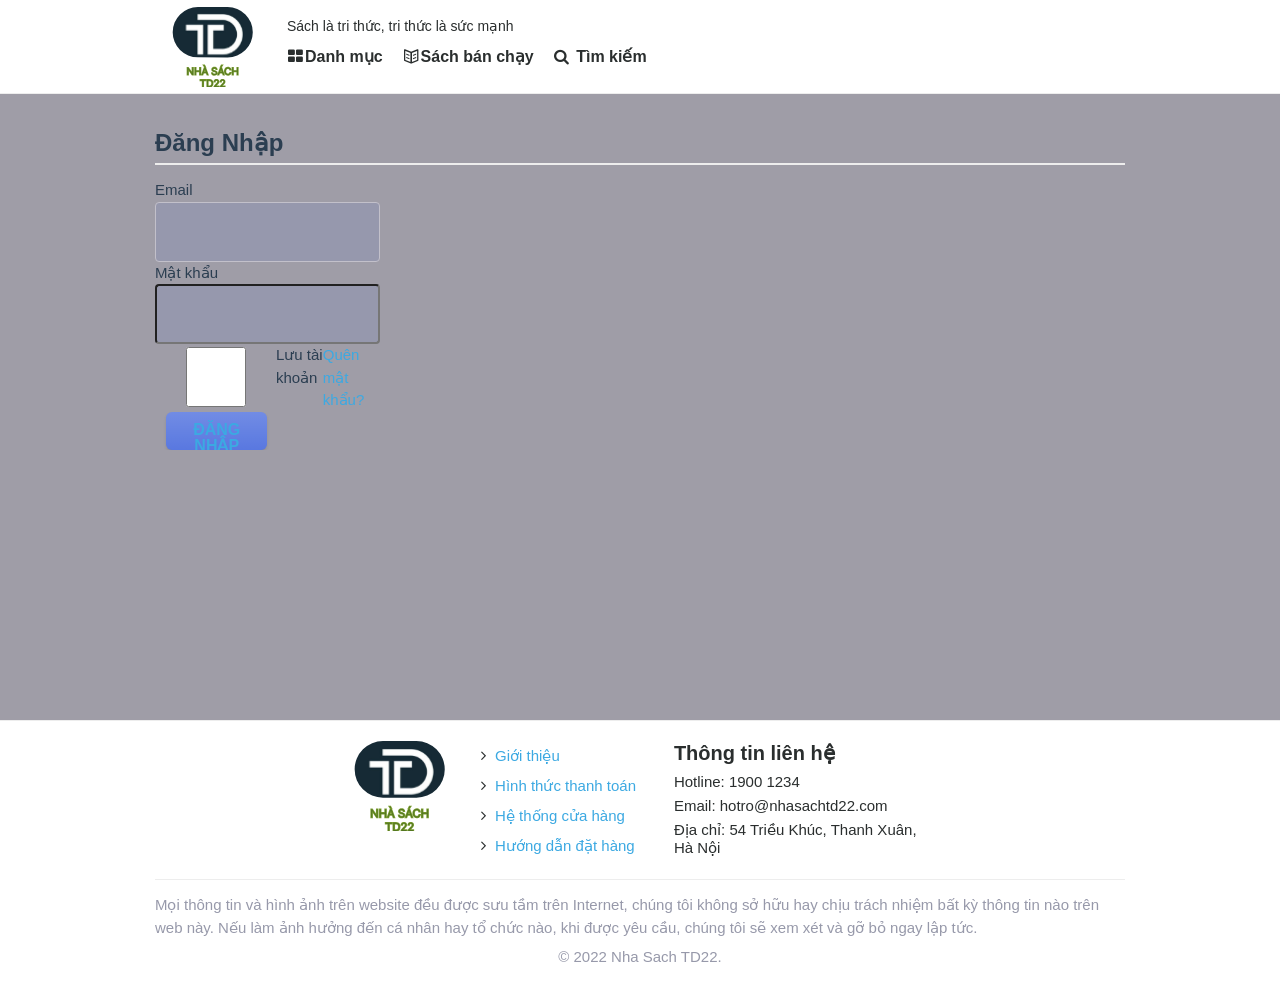
==== commit ad5c8622: "up" ====
--- a/dangnhap.html
+++ b/dangnhap.html
@@ -4,7 +4,7 @@
 <head>
     <meta http-equiv="Content-Type" content="text/html; charset=UTF-8">
     <title>Nhà Sách TD22</title>
-    <link rel="stylesheet" as="style" href="./website_files/css" crossorigin="" >
+    <link rel="stylesheet" as="style" href="./website_files/css" crossorigin="">
     <link rel="stylesheet" type="text/css" href="./website_files/navbar.min.css">
     <link rel="stylesheet" type="text/css" href="./website_files/media-mobile.min.css">
     <link rel="stylesheet" type="text/css" media="screen and (min-width: 768px)"
@@ -15,6 +15,7 @@
         href="./website_files/media-1270.min.css">
     <link rel="stylesheet" type="text/css" href="./website_files/fontello.css">
     <link rel="stylesheet" type="text/css" href="./website_files/browsepg.min.css">
+    <link rel="stylesheet" type="text/css" href="./css/style.css">
     <link rel="stylesheet" href="./website_files/style.min.css" type="text/css" media="all">
 </head>
 
@@ -31,477 +32,51 @@
                     <span class="lnw-slog fs-14">Sách là tri thức, tri thức là sức mạnh</span>
                     <ul class="navbar-menu">
                         <li class="nav-item">
-                            <a title="Danh mục" href="./danhmuc.html" class="nav-link"><i class="icon-th-large"></i>Danh mục</a>
+                            <a title="Danh mục" href="./danhmuc.html" class="nav-link"><i class="icon-th-large"></i>Danh
+                                mục</a>
                         </li>
                         <li class="nav-item">
-                            <a title="Sách bán chạy" href="./banchay.html" class="nav-link"><i class="icon-book-open"></i>Sách bán
+                            <a title="Sách bán chạy" href="./banchay.html" class="nav-link"><i
+                                    class="icon-book-open"></i>Sách bán
                                 chạy</a>
                         </li>
                         <li class="nav-item">
-                            <a title="Tìm kiếm sách, truyện" href="timkiem.html" class="nav-link"><i class="icon-search"></i> Tìm
+                            <a title="Tìm kiếm sách, truyện" href="timkiem.html" class="nav-link"><i
+                                    class="icon-search"></i> Tìm
                                 kiếm</a>
                         </li>
                     </ul>
                 </nav>
-                <div class="login-wrap-nav" style="display: block;">
-                    <a class="nav-link" style="margin-right: 10px;" href="./dangky.html">
-                        Đăng ký
-                    </a>
-                    <a class="nav-link button" href="./dangnhap.html">
-                        Đăng nhập
-                    </a>
-                </div>
             </div>
         </div>
     </header>
     <div class="sidebar-wrapper"></div>
-    <main role="main" style="background-image: url('./website_files/bg.png');">
+    <main role="main">
         <article id="index">
             <section class="container vspace">
                 <div class="section-header">
-                    <h3>Sách hay nên đọc</h3>
-                </div>
-                <div class="section-body" id="new-novel-section">
-                    <ul class="novel-list">
-                        <li class="novel-item">
-                            <a title="Đời Ngắn Đừng Ngủ Dài" href="./chitiet.html">
-                                <figure class="novel-cover">
-                                    <img class="" src="./website_files/doi-ngan-dung-ngu-dai.jpg"
-                                        alt="Đời Ngắn Đừng Ngủ Dài">
-                                </figure>
-                                <h4 class="novel-title text2row">Đời Ngắn Đừng Ngủ Dài</h4>
-                            </a>
-                            <div class="novel-stats">
-                                <span><i class="icon-book-open"></i> 101 Chương</span>
-                            </div>
-                        </li>
-                        <li class="novel-item">
-                            <a title="Tuyển tập Hạt Giống Tâm Hồn" href="./chitiet.html">
-                                <figure class="novel-cover">
-                                    <img class="" src="./website_files/tuyen-tap-hat-giong-tam-hon.jpg"
-                                        alt="Tuyển tập Hạt Giống Tâm Hồn">
-                                </figure>
-                                <h4 class="novel-title text2row">Tuyển tập Hạt Giống Tâm Hồn</h4>
-                            </a>
-                            <div class="novel-stats">
-                                <span><i class="icon-book-open"></i> 409 Chương</span>
-                            </div>
-                        </li>
-                        <li class="novel-item">
-                            <a title="Tán Tỉnh Bất Kỳ Ai" href="./chitiet.html">
-                                <figure class="novel-cover">
-                                    <img class="" src="./website_files/tan-tinh-bat-ky-ai.jpg" alt="Tán Tỉnh Bất Kỳ Ai">
-                                </figure>
-                                <h4 class="novel-title text2row">Tán Tỉnh Bất Kỳ Ai</h4>
-                            </a>
-                            <div class="novel-stats">
-                                <span><i class="icon-book-open"></i> 97 Chương</span>
-                            </div>
-                        </li>
-                        <li class="novel-item">
-                            <a title="Đắc nhân tâm" href="./chitiet.html">
-                                <figure class="novel-cover">
-                                    <img class="" src="./website_files/dac-nhan-tam.jpg" alt="Đắc nhân tâm">
-                                </figure>
-                                <h4 class="novel-title text2row">Đắc nhân tâm</h4>
-                            </a>
-                            <div class="novel-stats">
-                                <span><i class="icon-book-open"></i> 29 Chương</span>
-                            </div>
-                        </li>
-                        <li class="novel-item">
-                            <a title="Bí mật của cảm xúc" href="./chitiet.html">
-                                <figure class="novel-cover">
-                                    <img class="" src="./website_files/bi-mat-cua-cam-xuc.jpg" alt="Bí mật của cảm xúc">
-                                </figure>
-                                <h4 class="novel-title text2row">Bí mật của cảm xúc</h4>
-                            </a>
-                            <div class="novel-stats">
-                                <span><i class="icon-book-open"></i> 50 Chương</span>
-                            </div>
-                        </li>
-                        <li class="novel-item">
-                            <a title="Dám Bị Ghét" href="./chitiet.html">
-                                <figure class="novel-cover">
-                                    <img class="" src="./website_files/dam-bi-ghet.jpg" alt="Dám Bị Ghét">
-                                </figure>
-                                <h4 class="novel-title text2row">Dám Bị Ghét</h4>
-                            </a>
-                            <div class="novel-stats">
-                                <span><i class="icon-book-open"></i> 61 Chương</span>
-                            </div>
-                        </li>
-                        <li class="novel-item">
-                            <a title="Tư Duy Nhanh Và Chậm" href="./chitiet.html">
-                                <figure class="novel-cover">
-                                    <img class="" src="./website_files/tu-duy-nhanh-va-cham.jpg"
-                                        alt="Tư Duy Nhanh Và Chậm">
-                                </figure>
-                                <h4 class="novel-title text2row">Tư Duy Nhanh Và Chậm</h4>
-                            </a>
-                            <div class="novel-stats">
-                                <span><i class="icon-book-open"></i> 41 Chương</span>
-                            </div>
-                        </li>
-                        <li class="novel-item">
-                            <a title="Hiểu Về Trái Tim" href="./chitiet.html">
-                                <figure class="novel-cover">
-                                    <img class="" src="./website_files/hieu-ve-trai-tim.jpg" alt="Hiểu Về Trái Tim">
-                                </figure>
-                                <h4 class="novel-title text2row">Hiểu Về Trái Tim</h4>
-                            </a>
-                            <div class="novel-stats">
-                                <span><i class="icon-book-open"></i> 52 Chương</span>
-                            </div>
-                        </li>
-                        <li class="novel-item">
-                            <a title="Tìm Lại Cái Tôi Đã Mất" href="./chitiet.html">
-                                <figure class="novel-cover">
-                                    <img class="" src="./website_files/tim-lai-cai-toi-da-mat.jpg"
-                                        alt="Tìm Lại Cái Tôi Đã Mất">
-                                </figure>
-                                <h4 class="novel-title text2row">Tìm Lại Cái Tôi Đã Mất</h4>
-                            </a>
-                            <div class="novel-stats">
-                                <span><i class="icon-book-open"></i> 26 Chương</span>
-                            </div>
-                        </li>
-                        <li class="novel-item">
-                            <a title="10 Nghịch Lý Cuộc Sống" href="./chitiet.html">
-                                <figure class="novel-cover">
-                                    <img class="" src="./website_files/10-nghich-ly-cuoc-song.jpg"
-                                        alt="10 Nghịch Lý Cuộc Sống">
-                                </figure>
-                                <h4 class="novel-title text2row">10 Nghịch Lý Cuộc Sống</h4>
-                            </a>
-                            <div class="novel-stats">
-                                <span><i class="icon-book-open"></i> 12 Chương</span>
-                            </div>
-                        </li>
-                        <li class="novel-item">
-                            <a title="Những bài học từ người mẹ" href="./chitiet.html">
-                                <figure class="novel-cover">
-                                    <img class="" src="./website_files/nhung-bai-hoc-tu-nguoi-me.jpg"
-                                        alt="Những bài học từ người mẹ">
-                                </figure>
-                                <h4 class="novel-title text2row">Những bài học từ người mẹ</h4>
-                            </a>
-                            <div class="novel-stats">
-                                <span><i class="icon-book-open"></i> 55 Chương</span>
-                            </div>
-                        </li>
-                        <li class="novel-item">
-                            <a title="Sức Mạnh Của Tĩnh Lặng" href="./chitiet.html">
-                                <figure class="novel-cover">
-                                    <img class="" src="./website_files/suc-manh-cua-tinh-lang.jpg"
-                                        alt="Sức Mạnh Của Tĩnh Lặng">
-                                </figure>
-                                <h4 class="novel-title text2row">Sức Mạnh Của Tĩnh Lặng</h4>
-                            </a>
-                            <div class="novel-stats">
-                                <span><i class="icon-book-open"></i> 13 Chương</span>
-                            </div>
-                        </li>
-                    </ul>
-                </div>
-            </section>
-            <section class="container vspace">
-                <div class="section-header">
-                    <h3>Sách, truyện mới cập nhật</h3>
-                </div>
-                <div class="section-body" id="new-novel-section">
-                    <ul class="novel-list">
-                        <li class="novel-item">
-                            <a title="The Sparkling One" href="./chitiet.html">
-                                <figure class="novel-cover">
-                                    <img class="" src="./website_files/the-sparkling-one.jpg" alt="The Sparkling One">
-                                </figure>
-                                <h4 class="novel-title text2row">The Sparkling One</h4>
-                            </a>
-                            <div class="novel-stats">
-                                <span><i class="icon-book-open"></i> 21 chương</span>
-                            </div>
-                        </li>
-                        <li class="novel-item">
-                            <a title="The Ideal Man" href="./chitiet.html">
-                                <figure class="novel-cover">
-                                    <img class="" src="./website_files/the-ideal-man.jpg" alt="The Ideal Man">
-                                </figure>
-                                <h4 class="novel-title text2row">The Ideal Man</h4>
-                            </a>
-                            <div class="novel-stats">
-                                <span><i class="icon-book-open"></i> 42 chương</span>
-                            </div>
-                        </li>
-                        <li class="novel-item">
-                            <a title="Nợ Tình" href="./chitiet.html">
-                                <figure class="novel-cover">
-                                    <img class="" src="./website_files/no-tinh.jpg">
-                                </figure>
-                                <h4 class="novel-title text2row">Nợ Tình</h4>
-                            </a>
-                            <div class="novel-stats">
-                                <span><i class="icon-book-open"></i> 51 chương</span>
-                            </div>
-                        </li>
-                        <li class="novel-item">
-                            <a title="Chủ Nhân Xin Ngài Đừng Có Chọc Tôi" href="./chitiet.html">
-                                <figure class="novel-cover">
-                                    <img class="" src="./website_files/chu-nhan-xin-ngai-dung-co-choc-toi.jpg"
-                                        alt="Chủ Nhân Xin Ngài Đừng Có Chọc Tôi">
-                                </figure>
-                                <h4 class="novel-title text2row">Chủ Nhân Xin Ngài Đừng Có Chọc Tôi</h4>
-                            </a>
-                            <div class="novel-stats">
-                                <span><i class="icon-book-open"></i> 11 chương</span>
-                            </div>
-                        </li>
-                        <li class="novel-item">
-                            <a title="Kẻ Hư Đốn Mắt Xanh (Blue-Eyed Devil)" href="./chitiet.html">
-                                <figure class="novel-cover">
-                                    <img class="" src="./website_files/ke-hu-don-mat-xanh-blue-eyed-devil.jpg"
-                                        alt="Kẻ Hư Đốn Mắt Xanh (Blue-Eyed Devil)">
-                                </figure>
-                                <h4 class="novel-title text2row">Kẻ Hư Đốn Mắt Xanh (Blue-Eyed Devil)</h4>
-                            </a>
-                            <div class="novel-stats">
-                                <span><i class="icon-book-open"></i> 21 chương</span>
-                            </div>
-                        </li>
-                        <li class="novel-item">
-                            <a title="Túc Mệnh" href="./chitiet.html">
-                                <figure class="novel-cover">
-                                    <img class="" src="./website_files/tuc-menh.jpg">
-                                </figure>
-                                <h4 class="novel-title text2row">Túc Mệnh</h4>
-                            </a>
-                            <div class="novel-stats">
-                                <span><i class="icon-book-open"></i> 19 chương</span>
-                            </div>
-                        </li>
-                        <li class="novel-item">
-                            <a title="Đặc Công Tà Phi" href="./chitiet.html">
-                                <figure class="novel-cover">
-                                    <img class="" src="./website_files/dac-cong-ta-phi.jpg" alt="Đặc Công Tà Phi">
-                                </figure>
-                                <h4 class="novel-title text2row">Đặc Công Tà Phi</h4>
-                            </a>
-                            <div class="novel-stats">
-                                <span><i class="icon-book-open"></i> 359 chương</span>
-                            </div>
-                        </li>
-                        <li class="novel-item">
-                            <a title="Đại Đường Tửu Đồ" href="./chitiet.html">
-                                <figure class="novel-cover">
-                                    <img class="" src="./website_files/dai-duong-tuu-do.jpg" alt="Đại Đường Tửu Đồ">
-                                </figure>
-                                <h4 class="novel-title text2row">Đại Đường Tửu Đồ</h4>
-                            </a>
-                            <div class="novel-stats">
-                                <span><i class="icon-book-open"></i> 352 chương</span>
-                            </div>
-                        </li>
-                        <li class="novel-item">
-                            <a title="V Đại Có Một Bé Chuột" href="./chitiet.html">
-                                <figure class="novel-cover">
-                                    <img class="" src="./website_files/v-dai-co-mot-be-chuot.jpg"
-                                        alt="V Đại Có Một Bé Chuột">
-                                </figure>
-                                <h4 class="novel-title text2row">V Đại Có Một Bé Chuột</h4>
-                            </a>
-                            <div class="novel-stats">
-                                <span><i class="icon-book-open"></i> 160 chương</span>
-                            </div>
-                        </li>
-                        <li class="novel-item">
-                            <a title="THỜI CỦA THÁNH THẦN" href="./chitiet.html">
-                                <figure class="novel-cover">
-                                    <img class="" src="./website_files/thoi-cua-thanh-than.jpg"
-                                        alt="THỜI CỦA THÁNH THẦN">
-                                </figure>
-                                <h4 class="novel-title text2row">THỜI CỦA THÁNH THẦN</h4>
-                            </a>
-                            <div class="novel-stats">
-                                <span><i class="icon-book-open"></i> 30 chương</span>
-                            </div>
-                        </li>
-                        <li class="novel-item">
-                            <a title="Đề Ấn Giang Hồ" href="./chitiet.html">
-                                <figure class="novel-cover">
-                                    <img class="" src="./website_files/de-an-giang-ho.jpg" alt="Đề Ấn Giang Hồ">
-                                </figure>
-                                <h4 class="novel-title text2row">Đề Ấn Giang Hồ</h4>
-                            </a>
-                            <div class="novel-stats">
-                                <span><i class="icon-book-open"></i> 95 chương</span>
-                            </div>
-                        </li>
-                        <li class="novel-item">
-                            <a title="Trùng Sinh Chi Thứ Nữ Tâm Kế" href="./chitiet.html">
-                                <figure class="novel-cover">
-                                    <img class="" src="./website_files/trung-sinh-chi-thu-nu-tam-ke.jpg"
-                                        alt="Trùng Sinh Chi Thứ Nữ Tâm Kế">
-                                </figure>
-                                <h4 class="novel-title text2row">Trùng Sinh Chi Thứ Nữ Tâm Kế</h4>
-                            </a>
-                            <div class="novel-stats">
-                                <span><i class="icon-book-open"></i> 179 chương</span>
-                            </div>
-                        </li>
-                    </ul>
-                </div>
-            </section>
-            <section class="container vspace">
-                <div class="section-header">
-                    <h3>Sách, truyện hay xem nhiều</h3>
-                    
+                    <h3>Đăng Nhập</h3>
                 </div>
                 <div class="section-body">
-                    <ul class="novel-list">
-                        <li class="novel-item">
-                            <a title="Boss Là Nữ Phụ" href="./chitiet.html">
-                                <figure class="novel-cover">
-                                    <img class="" src="./website_files/boss-la-nu-phu.jpg" alt="Boss Là Nữ Phụ">&gt;
-                                </figure>
-                                <h4 class="novel-title text2row">Boss Là Nữ Phụ</h4>
-                            </a>
-                            <div class="novel-stats">
-                                <span><i class="icon-book-open"></i> 2038 Chương</span>
+                        <form style="display: grid;">
+                            <label>Email</label>
+                            <input type="email">
+                            <label>Mật khẩu</label>
+                            <input type="password">
+                            <div class="checkbox" style="display:flex">
+                                <input id="remember" type="checkbox">
+                                <label for="remember">Lưu tài khoản</label>
+                                <label style="margin-left:auto">
+                                    <a href="https://docsachhay.net/cat/all#" id="forgot_password"
+                                        class="forgot_password">Quên
+                                        mật khẩu?</a>
+                                </label>
                             </div>
-                        </li>
-                        <li class="novel-item">
-                            <a title="Chọc Tức Vợ Yêu - Mua Một Tặng Một" href="./chitiet.html">
-                                <figure class="novel-cover">
-                                    <img class="" src="./website_files/Truyen-choc-tuc-vo-yeu-mua-mot-tang-mot.jpg"
-                                        alt="Chọc Tức Vợ Yêu - Mua Một Tặng Một">&gt;
-                                </figure>
-                                <h4 class="novel-title text2row">Chọc Tức Vợ Yêu - Mua Một Tặng Một</h4>
-                            </a>
-                            <div class="novel-stats">
-                                <span><i class="icon-book-open"></i> 2165 Chương</span>
+                            <div class="action_btns">
+                                <div class="one_half last"><a href="https://docsachhay.net/cat/all#"
+                                        class="button btn-modal">Đăng nhập</a></div>
                             </div>
-                        </li>
-                        <li class="novel-item">
-                            <a title="Nữ Nhân Sau Lưng Đế Quốc: Thiên Tài Tiểu Vương Phi" href="./chitiet.html">
-                                <figure class="novel-cover">
-                                    <img class=""
-                                        src="./website_files/nu-nhan-sau-lung-de-quoc-thien-tai-tieu-vuong-phi.jpg"
-                                        alt="Nữ Nhân Sau Lưng Đế Quốc: Thiên Tài Tiểu Vương Phi">&gt;
-                                </figure>
-                                <h4 class="novel-title text2row">Nữ Nhân Sau Lưng Đế Quốc: Thiên Tài Tiểu Vương Phi
-                                </h4>
-                            </a>
-                            <div class="novel-stats">
-                                <span><i class="icon-book-open"></i> 2433 Chương</span>
-                            </div>
-                        </li>
-                        <li class="novel-item">
-                            <a title="Đời Ngắn Đừng Ngủ Dài" href="./chitiet.html">
-                                <figure class="novel-cover">
-                                    <img class="" src="./website_files/doi-ngan-dung-ngu-dai.jpg"
-                                        alt="Đời Ngắn Đừng Ngủ Dài">&gt;
-                                </figure>
-                                <h4 class="novel-title text2row">Đời Ngắn Đừng Ngủ Dài</h4>
-                            </a>
-                            <div class="novel-stats">
-                                <span><i class="icon-book-open"></i> 101 Chương</span>
-                            </div>
-                        </li>
-                        <li class="novel-item">
-                            <a title="Chân Linh Cửu Biến" href="./chitiet.html">
-                                <figure class="novel-cover">
-                                    <img class="" src="./website_files/chan-linh-cuu-bien.jpg"
-                                        alt="Chân Linh Cửu Biến">&gt;
-                                </figure>
-                                <h4 class="novel-title text2row">Chân Linh Cửu Biến</h4>
-                            </a>
-                            <div class="novel-stats">
-                                <span><i class="icon-book-open"></i> 1798 Chương</span>
-                            </div>
-                        </li>
-                        <li class="novel-item">
-                            <a title="Tuyển tập Hạt Giống Tâm Hồn" href="./chitiet.html">
-                                <figure class="novel-cover">
-                                    <img class="" src="./website_files/tuyen-tap-hat-giong-tam-hon.jpg"
-                                        alt="Tuyển tập Hạt Giống Tâm Hồn">&gt;
-                                </figure>
-                                <h4 class="novel-title text2row">Tuyển tập Hạt Giống Tâm Hồn</h4>
-                            </a>
-                            <div class="novel-stats">
-                                <span><i class="icon-book-open"></i> 409 Chương</span>
-                            </div>
-                        </li>
-                        <li class="novel-item">
-                            <a title="Độc Tôn Tam Giới" href="./chitiet.html">
-                                <figure class="novel-cover">
-                                    <img class="" src="./website_files/doc-ton-tam-gioi.jpg" alt="Độc Tôn Tam Giới">&gt;
-                                </figure>
-                                <h4 class="novel-title text2row">Độc Tôn Tam Giới</h4>
-                            </a>
-                            <div class="novel-stats">
-                                <span><i class="icon-book-open"></i> 3613 Chương</span>
-                            </div>
-                        </li>
-                        <li class="novel-item">
-                            <a title="Kiếm Nghịch Thương Khung" href="./chitiet.html">
-                                <figure class="novel-cover">
-                                    <img class="" src="./website_files/kiem-nghich-thuong-khung.jpg"
-                                        alt="Kiếm Nghịch Thương Khung">&gt;
-                                </figure>
-                                <h4 class="novel-title text2row">Kiếm Nghịch Thương Khung</h4>
-                            </a>
-                            <div class="novel-stats">
-                                <span><i class="icon-book-open"></i> 1867 Chương</span>
-                            </div>
-                        </li>
-                        <li class="novel-item">
-                            <a title="Nhất Sinh Nhất Thế - Tiếu Hồng Trần" href="./chitiet.html">
-                                <figure class="novel-cover">
-                                    <img class="" src="./website_files/Doc-truyen-nhat-sinh-nhat-the-tieu-hong-tran.jpg"
-                                        alt="Nhất Sinh Nhất Thế - Tiếu Hồng Trần">&gt;
-                                </figure>
-                                <h4 class="novel-title text2row">Nhất Sinh Nhất Thế - Tiếu Hồng Trần</h4>
-                            </a>
-                            <div class="novel-stats">
-                                <span><i class="icon-book-open"></i> 324 Chương</span>
-                            </div>
-                        </li>
-                        <li class="novel-item">
-                            <a title="Kiếm Đạo Độc Tôn" href="./chitiet.html">
-                                <figure class="novel-cover">
-                                    <img class="" src="./website_files/kiem-dao-doc-ton.jpg" alt="Kiếm Đạo Độc Tôn">&gt;
-                                </figure>
-                                <h4 class="novel-title text2row">Kiếm Đạo Độc Tôn</h4>
-                            </a>
-                            <div class="novel-stats">
-                                <span><i class="icon-book-open"></i> 1799 Chương</span>
-                            </div>
-                        </li>
-                        <li class="novel-item">
-                            <a title="Lấy Phải Boss Kiêu Ngạo" href="./chitiet.html">
-                                <figure class="novel-cover">
-                                    <img class="" src="./website_files/lay-phai-boss-kieu-ngao.jpg"
-                                        alt="Lấy Phải Boss Kiêu Ngạo">&gt;
-                                </figure>
-                                <h4 class="novel-title text2row">Lấy Phải Boss Kiêu Ngạo</h4>
-                            </a>
-                            <div class="novel-stats">
-                                <span><i class="icon-book-open"></i> 913 Chương</span>
-                            </div>
-                        </li>
-                        <li class="novel-item">
-                            <a title="Cực Phẩm Gia Đinh" href="./chitiet.html">
-                                <figure class="novel-cover">
-                                    <img class="" src="./website_files/cuc-pham-gia-dinh.jpg"
-                                        alt="Cực Phẩm Gia Đinh">&gt;
-                                </figure>
-                                <h4 class="novel-title text2row">Cực Phẩm Gia Đinh</h4>
-                            </a>
-                            <div class="novel-stats">
-                                <span><i class="icon-book-open"></i> 636 Chương</span>
-                            </div>
-                        </li>
-                    </ul>
+                        </form>
                 </div>
             </section>
         </article>
--- a/css/style.css
+++ b/css/style.css
@@ -0,0 +1,164 @@
+body {
+    background-color: #9f9da7;
+    font-size: 1.6rem;
+    font-family: open sans, sans-serif;
+    color: #2b3e51
+}
+
+h2 {
+    font-weight: 300;
+    text-align: center
+}
+
+p {
+    position: relative
+}
+
+a,
+a:link,
+a:visited,
+a:active {
+    color: #3ca9e2;
+    -webkit-transition: all .2s ease;
+    transition: all .2s ease
+}
+
+a:focus,
+a:hover,
+a:link:focus,
+a:link:hover,
+a:visited:focus,
+a:visited:hover,
+a:active:focus,
+a:active:hover {
+    color: #329dd5;
+    -webkit-transition: all .2s ease;
+    transition: all .2s ease
+}
+
+#login-form-wrap {
+    background-color: #fff;
+    width: 35%;
+    margin: 30px auto;
+    text-align: center;
+    padding: 20px 0 0;
+    border-radius: 4px;
+    box-shadow: 0 30px 50px 0 rgba(0, 0, 0, .2)
+}
+
+#login-form {
+    padding: 0 60px
+}
+
+input {
+    display: block;
+    box-sizing: border-box;
+    width: 100%;
+    outline: none;
+    height: 60px;
+    line-height: 60px;
+    border-radius: 4px
+}
+
+input[type=text],
+input[type=email] {
+    width: 100%;
+    padding: 0 0 0 10px;
+    margin: 0;
+    color: #8a8b8e;
+    border: 1px solid #c2c0ca;
+    font-style: normal;
+    font-size: 16px;
+    -webkit-appearance: none;
+    -moz-appearance: none;
+    appearance: none;
+    position: relative;
+    display: inline-block;
+    background: 0 0
+}
+
+input[type=text]:focus,
+input[type=email]:focus {
+    border-color: #3ca9e2
+}
+
+input[type=text]:focus:invalid,
+input[type=email]:focus:invalid {
+    color: #cc1e2b;
+    border-color: #cc1e2b
+}
+
+input[type=text]:valid~.validation,
+input[type=email]:valid~.validation {
+    display: block;
+    border-color: #0c0
+}
+
+input[type=text]:valid~.validation span,
+input[type=email]:valid~.validation span {
+    background: #0c0;
+    position: absolute;
+    border-radius: 6px
+}
+
+input[type=text]:valid~.validation span:first-child,
+input[type=email]:valid~.validation span:first-child {
+    top: 30px;
+    left: 14px;
+    width: 20px;
+    height: 3px;
+    -webkit-transform: rotate(-45deg);
+    transform: rotate(-45deg)
+}
+
+input[type=text]:valid~.validation span:last-child,
+input[type=email]:valid~.validation span:last-child {
+    top: 35px;
+    left: 8px;
+    width: 11px;
+    height: 3px;
+    -webkit-transform: rotate(45deg);
+    transform: rotate(45deg)
+}
+
+.validation {
+    display: none;
+    position: absolute;
+    content: " ";
+    height: 60px;
+    width: 30px;
+    right: 15px;
+    top: 0
+}
+
+input[type=submit] {
+    border: none;
+    display: block;
+    background-color: #3ca9e2;
+    color: #fff;
+    font-weight: 700;
+    text-transform: uppercase;
+    cursor: pointer;
+    -webkit-transition: all .2s ease;
+    transition: all .2s ease;
+    font-size: 18px;
+    position: relative;
+    display: inline-block;
+    cursor: pointer;
+    text-align: center
+}
+
+input[type=submit]:hover {
+    background-color: #329dd5;
+    -webkit-transition: all .2s ease;
+    transition: all .2s ease
+}
+
+#create-account-wrap {
+    background-color: #eeedf1;
+    color: #8a8b8e;
+    font-size: 14px;
+    width: 100%;
+    padding: 10px 0;
+    border-radius: 0 0 4px 4px
+}
--- a/website_files/style.min.css
+++ b/website_files/style.min.css
@@ -1 +1 @@
-.clearfix::after{display:block;clear:both;content:""}body{font-size:var(--font-size-default)}.fs-14{font-size:14px}.fs-15{font-size:var(--font-size-default)}.fs-17{font-size:17px !important}html[theme="dark"] .alert-warning{background: transparent}html[theme="dark"] .fb-comments{filter: invert(1) hue-rotate(165deg) saturate(70%)}.alert-warning{color: #856404;background-color: #fff3cd;border-color: #ffeeba;padding: 5px 10px}.b-image.w-inline-block{height:165px;object-fit: cover;width:100%}.wp-block-image{padding-bottom:20px}.social_login .social_box span{display: flex;align-items: center;height: 45px}.list-social a img{width: 32px;height: 32px}.fb_iframe_widget_fluid{display:inline-block !important}.d-pc-hidden{ display:none}.box-notice{margin: 10px auto; padding: 5px;border: 1px dashed var(--bg-color-secondary-2);border-radius: 5px;}#chapter-article .d-chapter-content img{width:100% !important;max-width:100% !important;height:auto !important;display: block;margin-left: auto;margin-right: auto;}.icon-social{width:32px;height:32px}.w-container:before,.w-container:after{content:" ";display:table;grid-column-start:1;grid-row-start:1;grid-column-end:2;grid-row-end:2}.w-container:after{clear:both}.w-container .w-row{margin-left:-10px;margin-right:-10px}.w-row:before,.w-row:after{content:" ";display:table;grid-column-start:1;grid-row-start:1;grid-column-end:2;grid-row-end:2}.w-row:after{clear:both}.w-row .w-row{margin-left:0;margin-right:0}.w-col{position:relative;float:left;width:100%;min-height:1px;padding-left:10px;padding-right:10px}.w-col .w-col{padding-left:0;padding-right:0}.w-col-1{width:8.33333333%}.w-col-2{width:16.66666667%}.w-col-3{width:25%}.w-col-4{width:33.33333333%}.w-col-5{width:41.66666667%}.w-col-6{width:50%}.w-col-7{width:58.33333333%}.w-col-8{width:66.66666667%}.w-col-9{width:75%}.w-col-10{width:83.33333333%}.w-col-11{width:91.66666667%}.w-col-12{width:100%}.w-hidden-main{display:none!important}@media screen and (max-width: 991px){.navigation-bar .lnw-slog.fs-14{font-size:1rem}.navigation-bar nav .lnw-slog {display: none !important}.d-mobile-hidden{display:none}.d-mobile-block{display:block}.w-container{max-width:728px}.w-hidden-main{display:inherit!important}.w-hidden-medium{display:none!important}.w-col-medium-1{width:8.33333333%}.w-col-medium-2{width:16.66666667%}.w-col-medium-3{width:25%}.w-col-medium-4{width:33.33333333%}.w-col-medium-5{width:41.66666667%}.w-col-medium-6{width:50%}.w-col-medium-7{width:58.33333333%}.w-col-medium-8{width:66.66666667%}.w-col-medium-9{width:75%}.w-col-medium-10{width:83.33333333%}.w-col-medium-11{width:91.66666667%}.w-col-medium-12{width:100%}.w-col-stack{width:100%;left:auto;right:auto}}@media screen and (max-width: 767px){.w-hidden-main{display:inherit!important}.w-hidden-medium{display:inherit!important}.w-hidden-small{display:none!important}.w-row,.w-container .w-row{margin-left:0;margin-right:0}.w-col{width:100%;left:auto;right:auto}.w-col-small-1{width:8.33333333%}.w-col-small-2{width:16.66666667%}.w-col-small-3{width:25%}.w-col-small-4{width:33.33333333%}.w-col-small-5{width:41.66666667%}.w-col-small-6{width:50%}.w-col-small-7{width:58.33333333%}.w-col-small-8{width:66.66666667%}.w-col-small-9{width:75%}.w-col-small-10{width:83.33333333%}.w-col-small-11{width:91.66666667%}.w-col-small-12{width:100%}}@media screen and (max-width: 479px){.w-container{max-width:none}.w-hidden-main{display:inherit!important}.w-hidden-medium{display:inherit!important}.w-hidden-small{display:inherit!important}.w-hidden-tiny{display:none!important}.w-col{width:100%}.w-col-tiny-1{width:8.33333333%}.w-col-tiny-2{width:16.66666667%}.w-col-tiny-3{width:25%}.w-col-tiny-4{width:33.33333333%}.w-col-tiny-5{width:41.66666667%}.w-col-tiny-6{width:50%}.w-col-tiny-7{width:58.33333333%}.w-col-tiny-8{width:66.66666667%}.w-col-tiny-9{width:75%}.w-col-tiny-10{width:83.33333333%}.w-col-tiny-11{width:91.66666667%}.w-col-tiny-12{width:100%}}footer h5{padding-bottom:8px;font-weight:600;font-size:20px}.copyright{border-top:1px solid var(--border-color-3)}.col-ft-2{width:23%;float:left;padding-left:9px;padding-right:9px}.col-ft-4{width: 33%;float:left;padding-left:9px;padding-right:9px}.cs-col-8{width:72%;float:left}.w-100{width:100%}.cs-col-4{width:28%;float:left}.select2-container{z-index:99;width:220px!important}::-webkit-input-placeholder{color:var(--text-color-2)}:-moz-placeholder{color:var(--text-color-2)}::-moz-placeholder{color:var(--text-color-2)}:-ms-input-placeholder{color:var(--text-color-2)}::-ms-input-placeholder{color:var(--text-color-2)}::placeholder{color:var(--text-color-2)}.modal_close{background:var(--bg-color-secondary)!important}input[type=text],input[type=password],input[type=file],input[type=number],input[type=email],textarea{background-color:var(--bg-color-secondary)!important;color:var(--text-color)!important}#index-head h1{font-size:16px}select.chapindex{width:220px!important;padding:0 15px;text-transform:capitalize}#chapter-article .select2-container{font-size:16px;right:8px}.bigdrop{width:450px!important}#blog{margin-bottom:50px}#back-to-top.show{opacity:.7;visibility:visible}#back-to-top{display:inline-block;background-color:#5e6874;width:50px;height:50px;text-align:center;border-radius:4px;position:fixed;bottom:60px;right:10px;transition:background-color .3s,opacity .5s,visibility .5s;opacity:0;visibility:hidden;z-index:1000;font-size:28px}.m-0{margin:0!important}.mt-0,.my-0{margin-top:0!important}.mr-0,.mx-0{margin-right:0!important}.mb-0,.my-0{margin-bottom:0!important}.ml-0,.mx-0{margin-left:0!important}.m-1{margin:.25rem!important}.mt-1,.my-1{margin-top:.25rem!important}.mr-1,.mx-1{margin-right:.25rem!important}.mb-1,.my-1{margin-bottom:.25rem!important}.ml-1,.mx-1{margin-left:.25rem!important}.m-2{margin:.5rem!important}.mt-2,.my-2{margin-top:.5rem!important}.mr-2,.mx-2{margin-right:.5rem!important}.mb-2,.my-2{margin-bottom:.5rem!important}.ml-2,.mx-2{margin-left:.5rem!important}.m-3{margin:1rem!important}.mt-3,.my-3{margin-top:1rem!important}.mr-3,.mx-3{margin-right:1rem!important}.mb-3,.my-3{margin-bottom:1rem!important}.ml-3,.mx-3{margin-left:1rem!important}.m-4{margin:1.5rem!important}.mt-4,.my-4{margin-top:1.5rem!important}.mr-4,.mx-4{margin-right:1.5rem!important}.mb-4,.my-4{margin-bottom:1.5rem!important}.ml-4,.mx-4{margin-left:1.5rem!important}.m-5{margin:3rem!important}.mt-5,.my-5{margin-top:3rem!important}.mr-5,.mx-5{margin-right:3rem!important}.mb-5,.my-5{margin-bottom:3rem!important}.ml-5,.mx-5{margin-left:3rem!important}.p-0{padding:0!important}.pt-0,.py-0{padding-top:0!important}.pr-0,.px-0{padding-right:0!important}.pb-0,.py-0{padding-bottom:0!important}.pl-0,.px-0{padding-left:0!important}.p-1{padding:.25rem!important}.pt-1,.py-1{padding-top:.25rem!important}.pr-1,.px-1{padding-right:.25rem!important}.pb-1,.py-1{padding-bottom:.25rem!important}.pl-1,.px-1{padding-left:.25rem!important}.p-2{padding:.5rem!important}.pt-2,.py-2{padding-top:.5rem!important}.pr-2,.px-2{padding-right:.5rem!important}.pb-2,.py-2{padding-bottom:.5rem!important}.pl-2,.px-2{padding-left:.5rem!important}.p-3{padding:1rem!important}.pt-3,.py-3{padding-top:1rem!important}.pr-3,.px-3{padding-right:1rem!important}.pb-3,.py-3{padding-bottom:1rem!important}.pl-3,.px-3{padding-left:1rem!important}.p-4{padding:1.5rem!important}.pt-4,.py-4{padding-top:1.5rem!important}.pr-4,.px-4{padding-right:1.5rem!important}.pb-4,.py-4{padding-bottom:1.5rem!important}.pl-4,.px-4{padding-left:1.5rem!important}.p-5{padding:3rem!important}.pt-5,.py-5{padding-top:3rem!important}.pr-5,.px-5{padding-right:3rem!important}.pb-5,.py-5{padding-bottom:3rem!important}.pl-5,.px-5{padding-left:3rem!important}.m-auto{margin:auto!important}.mt-auto,.my-auto{margin-top:auto!important}.mr-auto,.mx-auto{margin-right:auto!important}.mb-auto,.my-auto{margin-bottom:auto!important}.ml-auto,.mx-auto{margin-left:auto!important}@media (min-width: 576px){.m-sm-0{margin:0!important}.mt-sm-0,.my-sm-0{margin-top:0!important}.mr-sm-0,.mx-sm-0{margin-right:0!important}.mb-sm-0,.my-sm-0{margin-bottom:0!important}.ml-sm-0,.mx-sm-0{margin-left:0!important}.m-sm-1{margin:.25rem!important}.mt-sm-1,.my-sm-1{margin-top:.25rem!important}.mr-sm-1,.mx-sm-1{margin-right:.25rem!important}.mb-sm-1,.my-sm-1{margin-bottom:.25rem!important}.ml-sm-1,.mx-sm-1{margin-left:.25rem!important}.m-sm-2{margin:.5rem!important}.mt-sm-2,.my-sm-2{margin-top:.5rem!important}.mr-sm-2,.mx-sm-2{margin-right:.5rem!important}.mb-sm-2,.my-sm-2{margin-bottom:.5rem!important}.ml-sm-2,.mx-sm-2{margin-left:.5rem!important}.m-sm-3{margin:1rem!important}.mt-sm-3,.my-sm-3{margin-top:1rem!important}.mr-sm-3,.mx-sm-3{margin-right:1rem!important}.mb-sm-3,.my-sm-3{margin-bottom:1rem!important}.ml-sm-3,.mx-sm-3{margin-left:1rem!important}.m-sm-4{margin:1.5rem!important}.mt-sm-4,.my-sm-4{margin-top:1.5rem!important}.mr-sm-4,.mx-sm-4{margin-right:1.5rem!important}.mb-sm-4,.my-sm-4{margin-bottom:1.5rem!important}.ml-sm-4,.mx-sm-4{margin-left:1.5rem!important}.m-sm-5{margin:3rem!important}.mt-sm-5,.my-sm-5{margin-top:3rem!important}.mr-sm-5,.mx-sm-5{margin-right:3rem!important}.mb-sm-5,.my-sm-5{margin-bottom:3rem!important}.ml-sm-5,.mx-sm-5{margin-left:3rem!important}.p-sm-0{padding:0!important}.pt-sm-0,.py-sm-0{padding-top:0!important}.pr-sm-0,.px-sm-0{padding-right:0!important}.pb-sm-0,.py-sm-0{padding-bottom:0!important}.pl-sm-0,.px-sm-0{padding-left:0!important}.p-sm-1{padding:.25rem!important}.pt-sm-1,.py-sm-1{padding-top:.25rem!important}.pr-sm-1,.px-sm-1{padding-right:.25rem!important}.pb-sm-1,.py-sm-1{padding-bottom:.25rem!important}.pl-sm-1,.px-sm-1{padding-left:.25rem!important}.p-sm-2{padding:.5rem!important}.pt-sm-2,.py-sm-2{padding-top:.5rem!important}.pr-sm-2,.px-sm-2{padding-right:.5rem!important}.pb-sm-2,.py-sm-2{padding-bottom:.5rem!important}.pl-sm-2,.px-sm-2{padding-left:.5rem!important}.p-sm-3{padding:1rem!important}.pt-sm-3,.py-sm-3{padding-top:1rem!important}.pr-sm-3,.px-sm-3{padding-right:1rem!important}.pb-sm-3,.py-sm-3{padding-bottom:1rem!important}.pl-sm-3,.px-sm-3{padding-left:1rem!important}.p-sm-4{padding:1.5rem!important}.pt-sm-4,.py-sm-4{padding-top:1.5rem!important}.pr-sm-4,.px-sm-4{padding-right:1.5rem!important}.pb-sm-4,.py-sm-4{padding-bottom:1.5rem!important}.pl-sm-4,.px-sm-4{padding-left:1.5rem!important}.p-sm-5{padding:3rem!important}.pt-sm-5,.py-sm-5{padding-top:3rem!important}.pr-sm-5,.px-sm-5{padding-right:3rem!important}.pb-sm-5,.py-sm-5{padding-bottom:3rem!important}.pl-sm-5,.px-sm-5{padding-left:3rem!important}.m-sm-auto{margin:auto!important}.mt-sm-auto,.my-sm-auto{margin-top:auto!important}.mr-sm-auto,.mx-sm-auto{margin-right:auto!important}.mb-sm-auto,.my-sm-auto{margin-bottom:auto!important}.ml-sm-auto,.mx-sm-auto{margin-left:auto!important}}@media (min-width: 768px){.m-md-0{margin:0!important}.mt-md-0,.my-md-0{margin-top:0!important}.mr-md-0,.mx-md-0{margin-right:0!important}.mb-md-0,.my-md-0{margin-bottom:0!important}.ml-md-0,.mx-md-0{margin-left:0!important}.m-md-1{margin:.25rem!important}.mt-md-1,.my-md-1{margin-top:.25rem!important}.mr-md-1,.mx-md-1{margin-right:.25rem!important}.mb-md-1,.my-md-1{margin-bottom:.25rem!important}.ml-md-1,.mx-md-1{margin-left:.25rem!important}.m-md-2{margin:.5rem!important}.mt-md-2,.my-md-2{margin-top:.5rem!important}.mr-md-2,.mx-md-2{margin-right:.5rem!important}.mb-md-2,.my-md-2{margin-bottom:.5rem!important}.ml-md-2,.mx-md-2{margin-left:.5rem!important}.m-md-3{margin:1rem!important}.mt-md-3,.my-md-3{margin-top:1rem!important}.mr-md-3,.mx-md-3{margin-right:1rem!important}.mb-md-3,.my-md-3{margin-bottom:1rem!important}.ml-md-3,.mx-md-3{margin-left:1rem!important}.m-md-4{margin:1.5rem!important}.mt-md-4,.my-md-4{margin-top:1.5rem!important}.mr-md-4,.mx-md-4{margin-right:1.5rem!important}.mb-md-4,.my-md-4{margin-bottom:1.5rem!important}.ml-md-4,.mx-md-4{margin-left:1.5rem!important}.m-md-5{margin:3rem!important}.mt-md-5,.my-md-5{margin-top:3rem!important}.mr-md-5,.mx-md-5{margin-right:3rem!important}.mb-md-5,.my-md-5{margin-bottom:3rem!important}.ml-md-5,.mx-md-5{margin-left:3rem!important}.p-md-0{padding:0!important}.pt-md-0,.py-md-0{padding-top:0!important}.pr-md-0,.px-md-0{padding-right:0!important}.pb-md-0,.py-md-0{padding-bottom:0!important}.pl-md-0,.px-md-0{padding-left:0!important}.p-md-1{padding:.25rem!important}.pt-md-1,.py-md-1{padding-top:.25rem!important}.pr-md-1,.px-md-1{padding-right:.25rem!important}.pb-md-1,.py-md-1{padding-bottom:.25rem!important}.pl-md-1,.px-md-1{padding-left:.25rem!important}.p-md-2{padding:.5rem!important}.pt-md-2,.py-md-2{padding-top:.5rem!important}.pr-md-2,.px-md-2{padding-right:.5rem!important}.pb-md-2,.py-md-2{padding-bottom:.5rem!important}.pl-md-2,.px-md-2{padding-left:.5rem!important}.p-md-3{padding:1rem!important}.pt-md-3,.py-md-3{padding-top:1rem!important}.pr-md-3,.px-md-3{padding-right:1rem!important}.pb-md-3,.py-md-3{padding-bottom:1rem!important}.pl-md-3,.px-md-3{padding-left:1rem!important}.p-md-4{padding:1.5rem!important}.pt-md-4,.py-md-4{padding-top:1.5rem!important}.pr-md-4,.px-md-4{padding-right:1.5rem!important}.pb-md-4,.py-md-4{padding-bottom:1.5rem!important}.pl-md-4,.px-md-4{padding-left:1.5rem!important}.p-md-5{padding:3rem!important}.pt-md-5,.py-md-5{padding-top:3rem!important}.pr-md-5,.px-md-5{padding-right:3rem!important}.pb-md-5,.py-md-5{padding-bottom:3rem!important}.pl-md-5,.px-md-5{padding-left:3rem!important}.m-md-auto{margin:auto!important}.mt-md-auto,.my-md-auto{margin-top:auto!important}.mr-md-auto,.mx-md-auto{margin-right:auto!important}.mb-md-auto,.my-md-auto{margin-bottom:auto!important}.ml-md-auto,.mx-md-auto{margin-left:auto!important}}@media (min-width: 992px){.m-lg-0{margin:0!important}.mt-lg-0,.my-lg-0{margin-top:0!important}.mr-lg-0,.mx-lg-0{margin-right:0!important}.mb-lg-0,.my-lg-0{margin-bottom:0!important}.ml-lg-0,.mx-lg-0{margin-left:0!important}.m-lg-1{margin:.25rem!important}.mt-lg-1,.my-lg-1{margin-top:.25rem!important}.mr-lg-1,.mx-lg-1{margin-right:.25rem!important}.mb-lg-1,.my-lg-1{margin-bottom:.25rem!important}.ml-lg-1,.mx-lg-1{margin-left:.25rem!important}.m-lg-2{margin:.5rem!important}.mt-lg-2,.my-lg-2{margin-top:.5rem!important}.mr-lg-2,.mx-lg-2{margin-right:.5rem!important}.mb-lg-2,.my-lg-2{margin-bottom:.5rem!important}.ml-lg-2,.mx-lg-2{margin-left:.5rem!important}.m-lg-3{margin:1rem!important}.mt-lg-3,.my-lg-3{margin-top:1rem!important}.mr-lg-3,.mx-lg-3{margin-right:1rem!important}.mb-lg-3,.my-lg-3{margin-bottom:1rem!important}.ml-lg-3,.mx-lg-3{margin-left:1rem!important}.m-lg-4{margin:1.5rem!important}.mt-lg-4,.my-lg-4{margin-top:1.5rem!important}.mr-lg-4,.mx-lg-4{margin-right:1.5rem!important}.mb-lg-4,.my-lg-4{margin-bottom:1.5rem!important}.ml-lg-4,.mx-lg-4{margin-left:1.5rem!important}.m-lg-5{margin:3rem!important}.mt-lg-5,.my-lg-5{margin-top:3rem!important}.mr-lg-5,.mx-lg-5{margin-right:3rem!important}.mb-lg-5,.my-lg-5{margin-bottom:3rem!important}.ml-lg-5,.mx-lg-5{margin-left:3rem!important}.p-lg-0{padding:0!important}.pt-lg-0,.py-lg-0{padding-top:0!important}.pr-lg-0,.px-lg-0{padding-right:0!important}.pb-lg-0,.py-lg-0{padding-bottom:0!important}.pl-lg-0,.px-lg-0{padding-left:0!important}.p-lg-1{padding:.25rem!important}.pt-lg-1,.py-lg-1{padding-top:.25rem!important}.pr-lg-1,.px-lg-1{padding-right:.25rem!important}.pb-lg-1,.py-lg-1{padding-bottom:.25rem!important}.pl-lg-1,.px-lg-1{padding-left:.25rem!important}.p-lg-2{padding:.5rem!important}.pt-lg-2,.py-lg-2{padding-top:.5rem!important}.pr-lg-2,.px-lg-2{padding-right:.5rem!important}.pb-lg-2,.py-lg-2{padding-bottom:.5rem!important}.pl-lg-2,.px-lg-2{padding-left:.5rem!important}.p-lg-3{padding:1rem!important}.pt-lg-3,.py-lg-3{padding-top:1rem!important}.pr-lg-3,.px-lg-3{padding-right:1rem!important}.pb-lg-3,.py-lg-3{padding-bottom:1rem!important}.pl-lg-3,.px-lg-3{padding-left:1rem!important}.p-lg-4{padding:1.5rem!important}.pt-lg-4,.py-lg-4{padding-top:1.5rem!important}.pr-lg-4,.px-lg-4{padding-right:1.5rem!important}.pb-lg-4,.py-lg-4{padding-bottom:1.5rem!important}.pl-lg-4,.px-lg-4{padding-left:1.5rem!important}.p-lg-5{padding:3rem!important}.pt-lg-5,.py-lg-5{padding-top:3rem!important}.pr-lg-5,.px-lg-5{padding-right:3rem!important}.pb-lg-5,.py-lg-5{padding-bottom:3rem!important}.pl-lg-5,.px-lg-5{padding-left:3rem!important}.m-lg-auto{margin:auto!important}.mt-lg-auto,.my-lg-auto{margin-top:auto!important}.mr-lg-auto,.mx-lg-auto{margin-right:auto!important}.mb-lg-auto,.my-lg-auto{margin-bottom:auto!important}.ml-lg-auto,.mx-lg-auto{margin-left:auto!important}}@media (min-width: 1200px){.m-xl-0{margin:0!important}.mt-xl-0,.my-xl-0{margin-top:0!important}.mr-xl-0,.mx-xl-0{margin-right:0!important}.mb-xl-0,.my-xl-0{margin-bottom:0!important}.ml-xl-0,.mx-xl-0{margin-left:0!important}.m-xl-1{margin:.25rem!important}.mt-xl-1,.my-xl-1{margin-top:.25rem!important}.mr-xl-1,.mx-xl-1{margin-right:.25rem!important}.mb-xl-1,.my-xl-1{margin-bottom:.25rem!important}.ml-xl-1,.mx-xl-1{margin-left:.25rem!important}.m-xl-2{margin:.5rem!important}.mt-xl-2,.my-xl-2{margin-top:.5rem!important}.mr-xl-2,.mx-xl-2{margin-right:.5rem!important}.mb-xl-2,.my-xl-2{margin-bottom:.5rem!important}.ml-xl-2,.mx-xl-2{margin-left:.5rem!important}.m-xl-3{margin:1rem!important}.mt-xl-3,.my-xl-3{margin-top:1rem!important}.mr-xl-3,.mx-xl-3{margin-right:1rem!important}.mb-xl-3,.my-xl-3{margin-bottom:1rem!important}.ml-xl-3,.mx-xl-3{margin-left:1rem!important}.m-xl-4{margin:1.5rem!important}.mt-xl-4,.my-xl-4{margin-top:1.5rem!important}.mr-xl-4,.mx-xl-4{margin-right:1.5rem!important}.mb-xl-4,.my-xl-4{margin-bottom:1.5rem!important}.ml-xl-4,.mx-xl-4{margin-left:1.5rem!important}.m-xl-5{margin:3rem!important}.mt-xl-5,.my-xl-5{margin-top:3rem!important}.mr-xl-5,.mx-xl-5{margin-right:3rem!important}.mb-xl-5,.my-xl-5{margin-bottom:3rem!important}.ml-xl-5,.mx-xl-5{margin-left:3rem!important}.p-xl-0{padding:0!important}.pt-xl-0,.py-xl-0{padding-top:0!important}.pr-xl-0,.px-xl-0{padding-right:0!important}.pb-xl-0,.py-xl-0{padding-bottom:0!important}.pl-xl-0,.px-xl-0{padding-left:0!important}.p-xl-1{padding:.25rem!important}.pt-xl-1,.py-xl-1{padding-top:.25rem!important}.pr-xl-1,.px-xl-1{padding-right:.25rem!important}.pb-xl-1,.py-xl-1{padding-bottom:.25rem!important}.pl-xl-1,.px-xl-1{padding-left:.25rem!important}.p-xl-2{padding:.5rem!important}.pt-xl-2,.py-xl-2{padding-top:.5rem!important}.pr-xl-2,.px-xl-2{padding-right:.5rem!important}.pb-xl-2,.py-xl-2{padding-bottom:.5rem!important}.pl-xl-2,.px-xl-2{padding-left:.5rem!important}.p-xl-3{padding:1rem!important}.pt-xl-3,.py-xl-3{padding-top:1rem!important}.pr-xl-3,.px-xl-3{padding-right:1rem!important}.pb-xl-3,.py-xl-3{padding-bottom:1rem!important}.pl-xl-3,.px-xl-3{padding-left:1rem!important}.p-xl-4{padding:1.5rem!important}.pt-xl-4,.py-xl-4{padding-top:1.5rem!important}.pr-xl-4,.px-xl-4{padding-right:1.5rem!important}.pb-xl-4,.py-xl-4{padding-bottom:1.5rem!important}.pl-xl-4,.px-xl-4{padding-left:1.5rem!important}.p-xl-5{padding:3rem!important}.pt-xl-5,.py-xl-5{padding-top:3rem!important}.pr-xl-5,.px-xl-5{padding-right:3rem!important}.pb-xl-5,.py-xl-5{padding-bottom:3rem!important}.pl-xl-5,.px-xl-5{padding-left:3rem!important}.m-xl-auto{margin:auto!important}.mt-xl-auto,.my-xl-auto{margin-top:auto!important}.mr-xl-auto,.mx-xl-auto{margin-right:auto!important}.mb-xl-auto,.my-xl-auto{margin-bottom:auto!important}.ml-xl-auto,.mx-xl-auto{margin-left:auto!important}}.text-justify{text-align:justify!important}.text-nowrap{white-space:nowrap!important}.text-truncate{overflow:hidden;text-overflow:ellipsis;white-space:nowrap}.text-left{text-align:left!important}.text-right{text-align:right!important}.text-center{text-align:center!important}@media (min-width: 576px){.text-sm-left{text-align:left!important}.text-sm-right{text-align:right!important}.text-sm-center{text-align:center!important}}@media (min-width: 768px){.text-md-left{text-align:left!important}.text-md-right{text-align:right!important}.text-md-center{text-align:center!important}}@media (min-width: 992px){.text-lg-left{text-align:left!important}.text-lg-right{text-align:right!important}.text-lg-center{text-align:center!important}}@media (min-width: 1200px){.text-xl-left{text-align:left!important}.text-xl-right{text-align:right!important}.text-xl-center{text-align:center!important}}.link-default{color:var(--text-color)}.list-top .top-item{border-bottom:1px dashed #ccc;padding:5px 0}.color-versatile{color:#9799aa}.text-capitalize{text-transform:capitalize!important}.c-editor p,.c-editor li{font-size:18px!important;margin:0 0 1em!important;line-height:160%!important;text-rendering:optimizeSpeed!important}.c-editor h2,.c-editor h3,.c-editor h4{font-size:19px!important;font-weight:600!important;margin:15px 0 !important;line-height:160%!important}.c-editor img{display:block;margin-left:auto;margin-right:auto;max-width:100%}blockquote{border-left:2px solid #4769dd;margin-left:1.5rem;padding-left:1rem}.top-item .top-num.lower{border:#cbcbcb solid 1px;text-align:center;line-height:27px;font-weight:700;-webkit-border-radius:16px;-moz-border-radius:16px;border-radius:16px}.sidebar button.active,.sidebar button:hover{color:#fff;background-color:#5978e0;border:1px solid #5978e0!important}.top-item .top-num{float:left;width:11.5%}.top-item .s-title{width:88%;float:left;margin-left:3%}.top-item .top-num img{width:29px;height:36px}.vertical-align{display:flex;align-items:center;justify-content:center;flex-direction:row}.sidebar button{padding:6px 0;text-align:center!important;cursor:pointer;border:1px solid #aaa!important;border-radius:15px;width:calc(94%/3);margin:0 1% 10px;float:left;background:#fff}.sidebar .tablinks.active{overflow:hidden;color:#fff;background-color:#5978e0;border:1px solid #5978e0!important}.sidebar .categories li{position:relative;margin-bottom:6px;padding-bottom:6px;border-bottom:1px dashed #ccc;list-style:none}.post-wrapper{margin-bottom:30px;border-radius:5px;background-color:var(--bg-color-main);box-shadow:0 0 0 1px rgba(0,0,0,0.06)}.b-image{display:block;height:165px;border-radius:3px;background-position:50% 50%;background-size:cover;background-repeat:no-repeat;-webkit-transition:opacity 200ms ease;transition:opacity 200ms ease}.blog-title{margin-top:0;margin-bottom:0;font-size:22px;line-height:26px}.b-image:hover{opacity:.8}.sidebar .b-image{height:100px;height:50px}.sidebar .book-title{font-size:15px}.post-content{padding:15px 5px}.post-summary{padding-bottom:5px}.post-info{display:inline-block;margin-right:8px;color:#aaa;font-size:12px;line-height:18px;letter-spacing:1px;text-transform:uppercase}.post-info.when-link{text-decoration:none}.post-info.when-link:hover{color:var(--text-color)}.blog-title-link{-webkit-transition:opacity 200ms ease;transition:opacity 200ms ease;color:var(--text-color);text-decoration:none}.d-none{display:none!important}.bg-light{background:#f8f9fadb!important}.sidebar-box h3.sidebar-heading{font-size:20px;margin-bottom:10px;border-bottom:1px solid #dee2e6}.d-md-flex{display:-webkit-box!important;display:-ms-flexbox!important;display:flex!important}.blog-entry .text .meta-wrap{width:100%;display:block}.blog-entry .text{padding-left:15px}.blog-entry .text .meta-wrap .meta span{font-size:14px;margin:0 10px 0 0;color:#bfbfbf}.blog-entry .img{display:block;height:175px;width:175px;-webkit-border-radius:6%;-moz-border-radius:6%;-ms-border-radius:6%}.d-flex{display:-webkit-box!important;display:-ms-flexbox!important;display:flex!important;}.tagcloud a{text-transform:uppercase;display:inline-block;padding:4px 10px;margin-bottom:7px;margin-right:4px;border-radius:4px;color:#000;border:1px solid #ccc}.sidebar .blog-img{display:block;height:60px;width:80px}.sidebar .text{width:calc(100% - 100px);}.blog-entry{width:100%;margin-bottom:3em}.blog-entry .text{position:relative;z-index:0;width:100%;width:calc(100% - 150px)}.pointer{cursor:pointer}.alert{margin-bottom:15px}.alert-error{color:red;font-style:italic;padding-top:2px}.alert-success{color:#0f5132;background-color:#d1e7dd;border-color:#badbcc;padding:10px}.float-right{float:right!important}.col-3{width:calc(100%/3);float:left;padding-left:15px;padding-right:15px}.row{margin-left:-15px;margin-right:-15px}.loading{position:fixed;z-index:999;height:2em;width:2em;overflow:show;margin:auto;top:0;left:0;bottom:0;right:0;z-index:9999999999999}.loading:before{content:'';display:block;position:fixed;top:0;left:0;width:100%;height:100%;background-color:rgba(0,0,0,0.3)}.loading:not(:required){font:0/0 a;color:transparent;text-shadow:none;background-color:transparent;border:0}.loading:not(:required):after{content:'';display:block;font-size:10px;width:1em;height:1em;margin-top:-.5em;-webkit-animation:spinner 1500ms infinite linear;-moz-animation:spinner 1500ms infinite linear;-ms-animation:spinner 1500ms infinite linear;-o-animation:spinner 1500ms infinite linear;animation:spinner 1500ms infinite linear;border-radius:.5em;-webkit-box-shadow:rgba(0,0,0,0.75) 1.5em 0 0 0,rgba(0,0,0,0.75) 1.1em 1.1em 0 0,rgba(0,0,0,0.75) 0 1.5em 0 0,rgba(0,0,0,0.75) -1.1em 1.1em 0 0,rgba(0,0,0,0.5) -1.5em 0 0 0,rgba(0,0,0,0.5) -1.1em -1.1em 0 0,rgba(0,0,0,0.75) 0 -1.5em 0 0,rgba(0,0,0,0.75) 1.1em -1.1em 0 0;box-shadow:rgba(0,0,0,0.75) 1.5em 0 0 0,rgba(0,0,0,0.75) 1.1em 1.1em 0 0,rgba(0,0,0,0.75) 0 1.5em 0 0,rgba(0,0,0,0.75) -1.1em 1.1em 0 0,rgba(0,0,0,0.75) -1.5em 0 0 0,rgba(0,0,0,0.75) -1.1em -1.1em 0 0,rgba(0,0,0,0.75) 0 -1.5em 0 0,rgba(0,0,0,0.75) 1.1em -1.1em 0 0}@-webkit-keyframes spinner{0%{-webkit-transform:rotate(0deg);-moz-transform:rotate(0deg);-ms-transform:rotate(0deg);-o-transform:rotate(0deg);transform:rotate(0deg)}100%{-webkit-transform:rotate(360deg);-moz-transform:rotate(360deg);-ms-transform:rotate(360deg);-o-transform:rotate(360deg);transform:rotate(360deg)}}@-moz-keyframes spinner{0%{-webkit-transform:rotate(0deg);-moz-transform:rotate(0deg);-ms-transform:rotate(0deg);-o-transform:rotate(0deg);transform:rotate(0deg)}100%{-webkit-transform:rotate(360deg);-moz-transform:rotate(360deg);-ms-transform:rotate(360deg);-o-transform:rotate(360deg);transform:rotate(360deg)}}@-o-keyframes spinner{0%{-webkit-transform:rotate(0deg);-moz-transform:rotate(0deg);-ms-transform:rotate(0deg);-o-transform:rotate(0deg);transform:rotate(0deg)}100%{-webkit-transform:rotate(360deg);-moz-transform:rotate(360deg);-ms-transform:rotate(360deg);-o-transform:rotate(360deg);transform:rotate(360deg)}}@keyframes spinner{0%{-webkit-transform:rotate(0deg);-moz-transform:rotate(0deg);-ms-transform:rotate(0deg);-o-transform:rotate(0deg);transform:rotate(0deg)}100%{-webkit-transform:rotate(360deg);-moz-transform:rotate(360deg);-ms-transform:rotate(360deg);-o-transform:rotate(360deg);transform:rotate(360deg)}}.progress-bs4{display:-ms-flexbox;display:flex;height:10px;overflow:hidden;line-height:0;font-size:.75rem;background-color:#e9ecef;border-radius:.25rem}.progress-bar-bs4{display:-ms-flexbox;display:flex;-ms-flex-direction:column;flex-direction:column;-ms-flex-pack:center;justify-content:center;overflow:hidden;color:#fff;text-align:center;white-space:nowrap;background-color:#007bff;transition:width .6s ease}.bg-success-bs4{background-color:#28a745!important}.pagination{justify-content:center;flex-wrap:wrap}.pagination .page-item{margin:3px}.lds-ellipsis{display:inline-block;position:relative;width:80px;height:20px}.lds-ellipsis div{position:absolute;width:13px;height:13px;border-radius:50%;background:#f47024c9;animation-timing-function:cubic-bezier(0,1,1,0)}.lds-ellipsis div:nth-child(1){left:8px;animation:lds-ellipsis1 .6s infinite}.lds-ellipsis div:nth-child(2){left:8px;animation:lds-ellipsis2 .6s infinite}.lds-ellipsis div:nth-child(3){left:32px;animation:lds-ellipsis2 .6s infinite}.lds-ellipsis div:nth-child(4){left:56px;animation:lds-ellipsis3 .6s infinite}.novel-info .links svg{position:relative;top:-2px}.d-none{display:none}.font-weight{font-weight:700}.my-rating{height:28px}.your-rating{font-size:14px;line-height:1;font-style:italic}.jq-stars{display:inline-block}.jq-rating-label{font-size:22px;display:inline-block;position:relative;vertical-align:top;font-family:helvetica,arial,verdana}.jq-star{width:100px;height:100px;display:inline-block;cursor:pointer}.jq-star-svg{padding-right:3px;width:100%;height:100%}.jq-star-svg path{stroke-linejoin:round}.jq-shadow{-webkit-filter:drop-shadow(-2px -2px 2px #888);filter:drop-shadow(-2px -2px 2px #888)}#lean_overlay{position:fixed;z-index:100;top:0;left:0;height:100%;width:100%;background:#000;display:none}.popupContainer{position:absolute;width:330px;height:auto;left:45%;top:60px;background:var(--bg-color)}.btn-modal{padding:10px}.btn_red{background:var(--button-secondary);color:#fff}a.btn-modal{text-align:center;text-decoration:none;font-weight:600}a.btn_red{color:#fff}.one_half{width:50%;display:block;float:left}.one_half.last{width:45%;margin-left:5%}.popupHeader{font-size:16px;text-transform:uppercase;background:var(--bg-color);position:relative;padding:10px 20px;border-bottom:1px solid var(--border-color-6);font-weight:700}.popupHeader .modal_close{position:absolute;right:0;top:0;padding:10px 15px;background:var(--bg-color-secondary);cursor:pointer;color:#aaa;font-size:16px}.popupBody{padding:20px;max-height: calc(100vh - 135px);overflow-y: auto;}.social_login .social_box{display:block;clear:both;padding:10px;margin-bottom:10px;background:var(--bg-color-4);overflow:hidden}.social_login .icon{display:block;width:35px;margin-right:10px;float:left;color:#fff;font-size:16px;text-align:center}.social_login .icon_title{display:block;padding:5px 0;float:left;font-weight:700;font-size:16px;color:#777}.social_login .social_box:hover{background:#e4e4e2}.centeredText{text-align:center;margin:20px 0;clear:both;overflow:hidden}.action_btns{clear:both;overflow:hidden}.action_btns a{display:block}.user_login{display:none}#modal label{display:block;margin-bottom:5px}.user_login input[type=checkbox]{float:left;margin-top:-3px;margin-left:0}.user_login input[type=checkbox]+label{float:left}.user_login .checkbox{margin-bottom:10px;clear:both;overflow:hidden}.forgot_password{display:block;clear:both;overflow:hidden;text-decoration:none}.user_forgot_password,.form_alert,.user_register{display:none}#modal label{display:block;margin-bottom:5px}.popupContainer input[type=email],.popupContainer input[type=password],.popupContainer input[type=text]{font-size:var(--font-size-default);display:block;width:100%;padding:10px;border:1px solid #ddd;color:#666}.user_register input[type=checkbox]{float:left;margin-right:5px}.user_register input[type=checkbox]+label{float:left}.user_register .checkbox{margin-bottom:10px;clear:both;overflow:hidden}@media all and (max-width: 767px){body{font-size:16px}.cs-col-12,.col-ft-4,.col-ft-2{width:100%}.bigdrop{width:290px!important}.col-3{width:100%}.account-head .account-nav li.nav-item{padding: 0 5px}.top-item .top-num{width:29px}}
+.clearfix::after{display:block;clear:both;content:""}body{font-size:var(--font-size-default)}.fs-14{font-size:14px}.fs-15{font-size:var(--font-size-default)}.fs-17{font-size:17px !important}html[theme="dark"] .alert-warning{background: transparent}html[theme="dark"] .fb-comments{filter: invert(1) hue-rotate(165deg) saturate(70%)}.alert-warning{color: #856404;background-color: #fff3cd;border-color: #ffeeba;padding: 5px 10px}.b-image.w-inline-block{height:165px;object-fit: cover;width:100%}.wp-block-image{padding-bottom:20px}.social_login .social_box span{display: flex;align-items: center;height: 45px}.list-social a img{width: 32px;height: 32px}.fb_iframe_widget_fluid{display:inline-block !important}.d-pc-hidden{ display:none}.box-notice{margin: 10px auto; padding: 5px;border: 1px dashed var(--bg-color-secondary-2);border-radius: 5px;}#chapter-article .d-chapter-content img{width:100% !important;max-width:100% !important;height:auto !important;display: block;margin-left: auto;margin-right: auto;}.icon-social{width:32px;height:32px}.w-container:before,.w-container:after{content:" ";display:table;grid-column-start:1;grid-row-start:1;grid-column-end:2;grid-row-end:2}.w-container:after{clear:both}.w-container .w-row{margin-left:-10px;margin-right:-10px}.w-row:before,.w-row:after{content:" ";display:table;grid-column-start:1;grid-row-start:1;grid-column-end:2;grid-row-end:2}.w-row:after{clear:both}.w-row .w-row{margin-left:0;margin-right:0}.w-col{position:relative;float:left;width:100%;min-height:1px;padding-left:10px;padding-right:10px}.w-col .w-col{padding-left:0;padding-right:0}.w-col-1{width:8.33333333%}.w-col-2{width:16.66666667%}.w-col-3{width:25%}.w-col-4{width:33.33333333%}.w-col-5{width:41.66666667%}.w-col-6{width:50%}.w-col-7{width:58.33333333%}.w-col-8{width:66.66666667%}.w-col-9{width:75%}.w-col-10{width:83.33333333%}.w-col-11{width:91.66666667%}.w-col-12{width:100%}.w-hidden-main{display:none!important}@media screen and (max-width: 991px){.navigation-bar .lnw-slog.fs-14{font-size:1rem}.navigation-bar nav .lnw-slog {display: none !important}.d-mobile-hidden{display:none}.d-mobile-block{display:block}.w-container{max-width:728px}.w-hidden-main{display:inherit!important}.w-hidden-medium{display:none!important}.w-col-medium-1{width:8.33333333%}.w-col-medium-2{width:16.66666667%}.w-col-medium-3{width:25%}.w-col-medium-4{width:33.33333333%}.w-col-medium-5{width:41.66666667%}.w-col-medium-6{width:50%}.w-col-medium-7{width:58.33333333%}.w-col-medium-8{width:66.66666667%}.w-col-medium-9{width:75%}.w-col-medium-10{width:83.33333333%}.w-col-medium-11{width:91.66666667%}.w-col-medium-12{width:100%}.w-col-stack{width:100%;left:auto;right:auto}}@media screen and (max-width: 767px){.w-hidden-main{display:inherit!important}.w-hidden-medium{display:inherit!important}.w-hidden-small{display:none!important}.w-row,.w-container .w-row{margin-left:0;margin-right:0}.w-col{width:100%;left:auto;right:auto}.w-col-small-1{width:8.33333333%}.w-col-small-2{width:16.66666667%}.w-col-small-3{width:25%}.w-col-small-4{width:33.33333333%}.w-col-small-5{width:41.66666667%}.w-col-small-6{width:50%}.w-col-small-7{width:58.33333333%}.w-col-small-8{width:66.66666667%}.w-col-small-9{width:75%}.w-col-small-10{width:83.33333333%}.w-col-small-11{width:91.66666667%}.w-col-small-12{width:100%}}@media screen and (max-width: 479px){.w-container{max-width:none}.w-hidden-main{display:inherit!important}.w-hidden-medium{display:inherit!important}.w-hidden-small{display:inherit!important}.w-hidden-tiny{display:none!important}.w-col{width:100%}.w-col-tiny-1{width:8.33333333%}.w-col-tiny-2{width:16.66666667%}.w-col-tiny-3{width:25%}.w-col-tiny-4{width:33.33333333%}.w-col-tiny-5{width:41.66666667%}.w-col-tiny-6{width:50%}.w-col-tiny-7{width:58.33333333%}.w-col-tiny-8{width:66.66666667%}.w-col-tiny-9{width:75%}.w-col-tiny-10{width:83.33333333%}.w-col-tiny-11{width:91.66666667%}.w-col-tiny-12{width:100%}}footer h5{padding-bottom:8px;font-weight:600;font-size:20px}.copyright{border-top:1px solid var(--border-color-3)}.col-ft-2{width:23%;float:left;padding-left:9px;padding-right:9px}.col-ft-4{width:31%;float:left;padding-left:9px;padding-right:9px}.cs-col-8{width:72%;float:left}.w-100{width:100%}.cs-col-4{width:28%;float:left}.select2-container{z-index:99;width:220px!important}::-webkit-input-placeholder{color:var(--text-color-2)}:-moz-placeholder{color:var(--text-color-2)}::-moz-placeholder{color:var(--text-color-2)}:-ms-input-placeholder{color:var(--text-color-2)}::-ms-input-placeholder{color:var(--text-color-2)}::placeholder{color:var(--text-color-2)}.modal_close{background:var(--bg-color-secondary)!important}input[type=text],input[type=password],input[type=file],input[type=number],input[type=email],textarea{background-color:var(--bg-color-secondary)!important;color:var(--text-color)!important}#index-head h1{font-size:16px}select.chapindex{width:220px!important;padding:0 15px;text-transform:capitalize}#chapter-article .select2-container{font-size:16px;right:8px}.bigdrop{width:450px!important}#blog{margin-bottom:50px}#back-to-top.show{opacity:.7;visibility:visible}#back-to-top{display:inline-block;background-color:#5e6874;width:50px;height:50px;text-align:center;border-radius:4px;position:fixed;bottom:60px;right:10px;transition:background-color .3s,opacity .5s,visibility .5s;opacity:0;visibility:hidden;z-index:1000;font-size:28px}.m-0{margin:0!important}.mt-0,.my-0{margin-top:0!important}.mr-0,.mx-0{margin-right:0!important}.mb-0,.my-0{margin-bottom:0!important}.ml-0,.mx-0{margin-left:0!important}.m-1{margin:.25rem!important}.mt-1,.my-1{margin-top:.25rem!important}.mr-1,.mx-1{margin-right:.25rem!important}.mb-1,.my-1{margin-bottom:.25rem!important}.ml-1,.mx-1{margin-left:.25rem!important}.m-2{margin:.5rem!important}.mt-2,.my-2{margin-top:.5rem!important}.mr-2,.mx-2{margin-right:.5rem!important}.mb-2,.my-2{margin-bottom:.5rem!important}.ml-2,.mx-2{margin-left:.5rem!important}.m-3{margin:1rem!important}.mt-3,.my-3{margin-top:1rem!important}.mr-3,.mx-3{margin-right:1rem!important}.mb-3,.my-3{margin-bottom:1rem!important}.ml-3,.mx-3{margin-left:1rem!important}.m-4{margin:1.5rem!important}.mt-4,.my-4{margin-top:1.5rem!important}.mr-4,.mx-4{margin-right:1.5rem!important}.mb-4,.my-4{margin-bottom:1.5rem!important}.ml-4,.mx-4{margin-left:1.5rem!important}.m-5{margin:3rem!important}.mt-5,.my-5{margin-top:3rem!important}.mr-5,.mx-5{margin-right:3rem!important}.mb-5,.my-5{margin-bottom:3rem!important}.ml-5,.mx-5{margin-left:3rem!important}.p-0{padding:0!important}.pt-0,.py-0{padding-top:0!important}.pr-0,.px-0{padding-right:0!important}.pb-0,.py-0{padding-bottom:0!important}.pl-0,.px-0{padding-left:0!important}.p-1{padding:.25rem!important}.pt-1,.py-1{padding-top:.25rem!important}.pr-1,.px-1{padding-right:.25rem!important}.pb-1,.py-1{padding-bottom:.25rem!important}.pl-1,.px-1{padding-left:.25rem!important}.p-2{padding:.5rem!important}.pt-2,.py-2{padding-top:.5rem!important}.pr-2,.px-2{padding-right:.5rem!important}.pb-2,.py-2{padding-bottom:.5rem!important}.pl-2,.px-2{padding-left:.5rem!important}.p-3{padding:1rem!important}.pt-3,.py-3{padding-top:1rem!important}.pr-3,.px-3{padding-right:1rem!important}.pb-3,.py-3{padding-bottom:1rem!important}.pl-3,.px-3{padding-left:1rem!important}.p-4{padding:1.5rem!important}.pt-4,.py-4{padding-top:1.5rem!important}.pr-4,.px-4{padding-right:1.5rem!important}.pb-4,.py-4{padding-bottom:1.5rem!important}.pl-4,.px-4{padding-left:1.5rem!important}.p-5{padding:3rem!important}.pt-5,.py-5{padding-top:3rem!important}.pr-5,.px-5{padding-right:3rem!important}.pb-5,.py-5{padding-bottom:3rem!important}.pl-5,.px-5{padding-left:3rem!important}.m-auto{margin:auto!important}.mt-auto,.my-auto{margin-top:auto!important}.mr-auto,.mx-auto{margin-right:auto!important}.mb-auto,.my-auto{margin-bottom:auto!important}.ml-auto,.mx-auto{margin-left:auto!important}@media (min-width: 576px){.m-sm-0{margin:0!important}.mt-sm-0,.my-sm-0{margin-top:0!important}.mr-sm-0,.mx-sm-0{margin-right:0!important}.mb-sm-0,.my-sm-0{margin-bottom:0!important}.ml-sm-0,.mx-sm-0{margin-left:0!important}.m-sm-1{margin:.25rem!important}.mt-sm-1,.my-sm-1{margin-top:.25rem!important}.mr-sm-1,.mx-sm-1{margin-right:.25rem!important}.mb-sm-1,.my-sm-1{margin-bottom:.25rem!important}.ml-sm-1,.mx-sm-1{margin-left:.25rem!important}.m-sm-2{margin:.5rem!important}.mt-sm-2,.my-sm-2{margin-top:.5rem!important}.mr-sm-2,.mx-sm-2{margin-right:.5rem!important}.mb-sm-2,.my-sm-2{margin-bottom:.5rem!important}.ml-sm-2,.mx-sm-2{margin-left:.5rem!important}.m-sm-3{margin:1rem!important}.mt-sm-3,.my-sm-3{margin-top:1rem!important}.mr-sm-3,.mx-sm-3{margin-right:1rem!important}.mb-sm-3,.my-sm-3{margin-bottom:1rem!important}.ml-sm-3,.mx-sm-3{margin-left:1rem!important}.m-sm-4{margin:1.5rem!important}.mt-sm-4,.my-sm-4{margin-top:1.5rem!important}.mr-sm-4,.mx-sm-4{margin-right:1.5rem!important}.mb-sm-4,.my-sm-4{margin-bottom:1.5rem!important}.ml-sm-4,.mx-sm-4{margin-left:1.5rem!important}.m-sm-5{margin:3rem!important}.mt-sm-5,.my-sm-5{margin-top:3rem!important}.mr-sm-5,.mx-sm-5{margin-right:3rem!important}.mb-sm-5,.my-sm-5{margin-bottom:3rem!important}.ml-sm-5,.mx-sm-5{margin-left:3rem!important}.p-sm-0{padding:0!important}.pt-sm-0,.py-sm-0{padding-top:0!important}.pr-sm-0,.px-sm-0{padding-right:0!important}.pb-sm-0,.py-sm-0{padding-bottom:0!important}.pl-sm-0,.px-sm-0{padding-left:0!important}.p-sm-1{padding:.25rem!important}.pt-sm-1,.py-sm-1{padding-top:.25rem!important}.pr-sm-1,.px-sm-1{padding-right:.25rem!important}.pb-sm-1,.py-sm-1{padding-bottom:.25rem!important}.pl-sm-1,.px-sm-1{padding-left:.25rem!important}.p-sm-2{padding:.5rem!important}.pt-sm-2,.py-sm-2{padding-top:.5rem!important}.pr-sm-2,.px-sm-2{padding-right:.5rem!important}.pb-sm-2,.py-sm-2{padding-bottom:.5rem!important}.pl-sm-2,.px-sm-2{padding-left:.5rem!important}.p-sm-3{padding:1rem!important}.pt-sm-3,.py-sm-3{padding-top:1rem!important}.pr-sm-3,.px-sm-3{padding-right:1rem!important}.pb-sm-3,.py-sm-3{padding-bottom:1rem!important}.pl-sm-3,.px-sm-3{padding-left:1rem!important}.p-sm-4{padding:1.5rem!important}.pt-sm-4,.py-sm-4{padding-top:1.5rem!important}.pr-sm-4,.px-sm-4{padding-right:1.5rem!important}.pb-sm-4,.py-sm-4{padding-bottom:1.5rem!important}.pl-sm-4,.px-sm-4{padding-left:1.5rem!important}.p-sm-5{padding:3rem!important}.pt-sm-5,.py-sm-5{padding-top:3rem!important}.pr-sm-5,.px-sm-5{padding-right:3rem!important}.pb-sm-5,.py-sm-5{padding-bottom:3rem!important}.pl-sm-5,.px-sm-5{padding-left:3rem!important}.m-sm-auto{margin:auto!important}.mt-sm-auto,.my-sm-auto{margin-top:auto!important}.mr-sm-auto,.mx-sm-auto{margin-right:auto!important}.mb-sm-auto,.my-sm-auto{margin-bottom:auto!important}.ml-sm-auto,.mx-sm-auto{margin-left:auto!important}}@media (min-width: 768px){.m-md-0{margin:0!important}.mt-md-0,.my-md-0{margin-top:0!important}.mr-md-0,.mx-md-0{margin-right:0!important}.mb-md-0,.my-md-0{margin-bottom:0!important}.ml-md-0,.mx-md-0{margin-left:0!important}.m-md-1{margin:.25rem!important}.mt-md-1,.my-md-1{margin-top:.25rem!important}.mr-md-1,.mx-md-1{margin-right:.25rem!important}.mb-md-1,.my-md-1{margin-bottom:.25rem!important}.ml-md-1,.mx-md-1{margin-left:.25rem!important}.m-md-2{margin:.5rem!important}.mt-md-2,.my-md-2{margin-top:.5rem!important}.mr-md-2,.mx-md-2{margin-right:.5rem!important}.mb-md-2,.my-md-2{margin-bottom:.5rem!important}.ml-md-2,.mx-md-2{margin-left:.5rem!important}.m-md-3{margin:1rem!important}.mt-md-3,.my-md-3{margin-top:1rem!important}.mr-md-3,.mx-md-3{margin-right:1rem!important}.mb-md-3,.my-md-3{margin-bottom:1rem!important}.ml-md-3,.mx-md-3{margin-left:1rem!important}.m-md-4{margin:1.5rem!important}.mt-md-4,.my-md-4{margin-top:1.5rem!important}.mr-md-4,.mx-md-4{margin-right:1.5rem!important}.mb-md-4,.my-md-4{margin-bottom:1.5rem!important}.ml-md-4,.mx-md-4{margin-left:1.5rem!important}.m-md-5{margin:3rem!important}.mt-md-5,.my-md-5{margin-top:3rem!important}.mr-md-5,.mx-md-5{margin-right:3rem!important}.mb-md-5,.my-md-5{margin-bottom:3rem!important}.ml-md-5,.mx-md-5{margin-left:3rem!important}.p-md-0{padding:0!important}.pt-md-0,.py-md-0{padding-top:0!important}.pr-md-0,.px-md-0{padding-right:0!important}.pb-md-0,.py-md-0{padding-bottom:0!important}.pl-md-0,.px-md-0{padding-left:0!important}.p-md-1{padding:.25rem!important}.pt-md-1,.py-md-1{padding-top:.25rem!important}.pr-md-1,.px-md-1{padding-right:.25rem!important}.pb-md-1,.py-md-1{padding-bottom:.25rem!important}.pl-md-1,.px-md-1{padding-left:.25rem!important}.p-md-2{padding:.5rem!important}.pt-md-2,.py-md-2{padding-top:.5rem!important}.pr-md-2,.px-md-2{padding-right:.5rem!important}.pb-md-2,.py-md-2{padding-bottom:.5rem!important}.pl-md-2,.px-md-2{padding-left:.5rem!important}.p-md-3{padding:1rem!important}.pt-md-3,.py-md-3{padding-top:1rem!important}.pr-md-3,.px-md-3{padding-right:1rem!important}.pb-md-3,.py-md-3{padding-bottom:1rem!important}.pl-md-3,.px-md-3{padding-left:1rem!important}.p-md-4{padding:1.5rem!important}.pt-md-4,.py-md-4{padding-top:1.5rem!important}.pr-md-4,.px-md-4{padding-right:1.5rem!important}.pb-md-4,.py-md-4{padding-bottom:1.5rem!important}.pl-md-4,.px-md-4{padding-left:1.5rem!important}.p-md-5{padding:3rem!important}.pt-md-5,.py-md-5{padding-top:3rem!important}.pr-md-5,.px-md-5{padding-right:3rem!important}.pb-md-5,.py-md-5{padding-bottom:3rem!important}.pl-md-5,.px-md-5{padding-left:3rem!important}.m-md-auto{margin:auto!important}.mt-md-auto,.my-md-auto{margin-top:auto!important}.mr-md-auto,.mx-md-auto{margin-right:auto!important}.mb-md-auto,.my-md-auto{margin-bottom:auto!important}.ml-md-auto,.mx-md-auto{margin-left:auto!important}}@media (min-width: 992px){.m-lg-0{margin:0!important}.mt-lg-0,.my-lg-0{margin-top:0!important}.mr-lg-0,.mx-lg-0{margin-right:0!important}.mb-lg-0,.my-lg-0{margin-bottom:0!important}.ml-lg-0,.mx-lg-0{margin-left:0!important}.m-lg-1{margin:.25rem!important}.mt-lg-1,.my-lg-1{margin-top:.25rem!important}.mr-lg-1,.mx-lg-1{margin-right:.25rem!important}.mb-lg-1,.my-lg-1{margin-bottom:.25rem!important}.ml-lg-1,.mx-lg-1{margin-left:.25rem!important}.m-lg-2{margin:.5rem!important}.mt-lg-2,.my-lg-2{margin-top:.5rem!important}.mr-lg-2,.mx-lg-2{margin-right:.5rem!important}.mb-lg-2,.my-lg-2{margin-bottom:.5rem!important}.ml-lg-2,.mx-lg-2{margin-left:.5rem!important}.m-lg-3{margin:1rem!important}.mt-lg-3,.my-lg-3{margin-top:1rem!important}.mr-lg-3,.mx-lg-3{margin-right:1rem!important}.mb-lg-3,.my-lg-3{margin-bottom:1rem!important}.ml-lg-3,.mx-lg-3{margin-left:1rem!important}.m-lg-4{margin:1.5rem!important}.mt-lg-4,.my-lg-4{margin-top:1.5rem!important}.mr-lg-4,.mx-lg-4{margin-right:1.5rem!important}.mb-lg-4,.my-lg-4{margin-bottom:1.5rem!important}.ml-lg-4,.mx-lg-4{margin-left:1.5rem!important}.m-lg-5{margin:3rem!important}.mt-lg-5,.my-lg-5{margin-top:3rem!important}.mr-lg-5,.mx-lg-5{margin-right:3rem!important}.mb-lg-5,.my-lg-5{margin-bottom:3rem!important}.ml-lg-5,.mx-lg-5{margin-left:3rem!important}.p-lg-0{padding:0!important}.pt-lg-0,.py-lg-0{padding-top:0!important}.pr-lg-0,.px-lg-0{padding-right:0!important}.pb-lg-0,.py-lg-0{padding-bottom:0!important}.pl-lg-0,.px-lg-0{padding-left:0!important}.p-lg-1{padding:.25rem!important}.pt-lg-1,.py-lg-1{padding-top:.25rem!important}.pr-lg-1,.px-lg-1{padding-right:.25rem!important}.pb-lg-1,.py-lg-1{padding-bottom:.25rem!important}.pl-lg-1,.px-lg-1{padding-left:.25rem!important}.p-lg-2{padding:.5rem!important}.pt-lg-2,.py-lg-2{padding-top:.5rem!important}.pr-lg-2,.px-lg-2{padding-right:.5rem!important}.pb-lg-2,.py-lg-2{padding-bottom:.5rem!important}.pl-lg-2,.px-lg-2{padding-left:.5rem!important}.p-lg-3{padding:1rem!important}.pt-lg-3,.py-lg-3{padding-top:1rem!important}.pr-lg-3,.px-lg-3{padding-right:1rem!important}.pb-lg-3,.py-lg-3{padding-bottom:1rem!important}.pl-lg-3,.px-lg-3{padding-left:1rem!important}.p-lg-4{padding:1.5rem!important}.pt-lg-4,.py-lg-4{padding-top:1.5rem!important}.pr-lg-4,.px-lg-4{padding-right:1.5rem!important}.pb-lg-4,.py-lg-4{padding-bottom:1.5rem!important}.pl-lg-4,.px-lg-4{padding-left:1.5rem!important}.p-lg-5{padding:3rem!important}.pt-lg-5,.py-lg-5{padding-top:3rem!important}.pr-lg-5,.px-lg-5{padding-right:3rem!important}.pb-lg-5,.py-lg-5{padding-bottom:3rem!important}.pl-lg-5,.px-lg-5{padding-left:3rem!important}.m-lg-auto{margin:auto!important}.mt-lg-auto,.my-lg-auto{margin-top:auto!important}.mr-lg-auto,.mx-lg-auto{margin-right:auto!important}.mb-lg-auto,.my-lg-auto{margin-bottom:auto!important}.ml-lg-auto,.mx-lg-auto{margin-left:auto!important}}@media (min-width: 1200px){.m-xl-0{margin:0!important}.mt-xl-0,.my-xl-0{margin-top:0!important}.mr-xl-0,.mx-xl-0{margin-right:0!important}.mb-xl-0,.my-xl-0{margin-bottom:0!important}.ml-xl-0,.mx-xl-0{margin-left:0!important}.m-xl-1{margin:.25rem!important}.mt-xl-1,.my-xl-1{margin-top:.25rem!important}.mr-xl-1,.mx-xl-1{margin-right:.25rem!important}.mb-xl-1,.my-xl-1{margin-bottom:.25rem!important}.ml-xl-1,.mx-xl-1{margin-left:.25rem!important}.m-xl-2{margin:.5rem!important}.mt-xl-2,.my-xl-2{margin-top:.5rem!important}.mr-xl-2,.mx-xl-2{margin-right:.5rem!important}.mb-xl-2,.my-xl-2{margin-bottom:.5rem!important}.ml-xl-2,.mx-xl-2{margin-left:.5rem!important}.m-xl-3{margin:1rem!important}.mt-xl-3,.my-xl-3{margin-top:1rem!important}.mr-xl-3,.mx-xl-3{margin-right:1rem!important}.mb-xl-3,.my-xl-3{margin-bottom:1rem!important}.ml-xl-3,.mx-xl-3{margin-left:1rem!important}.m-xl-4{margin:1.5rem!important}.mt-xl-4,.my-xl-4{margin-top:1.5rem!important}.mr-xl-4,.mx-xl-4{margin-right:1.5rem!important}.mb-xl-4,.my-xl-4{margin-bottom:1.5rem!important}.ml-xl-4,.mx-xl-4{margin-left:1.5rem!important}.m-xl-5{margin:3rem!important}.mt-xl-5,.my-xl-5{margin-top:3rem!important}.mr-xl-5,.mx-xl-5{margin-right:3rem!important}.mb-xl-5,.my-xl-5{margin-bottom:3rem!important}.ml-xl-5,.mx-xl-5{margin-left:3rem!important}.p-xl-0{padding:0!important}.pt-xl-0,.py-xl-0{padding-top:0!important}.pr-xl-0,.px-xl-0{padding-right:0!important}.pb-xl-0,.py-xl-0{padding-bottom:0!important}.pl-xl-0,.px-xl-0{padding-left:0!important}.p-xl-1{padding:.25rem!important}.pt-xl-1,.py-xl-1{padding-top:.25rem!important}.pr-xl-1,.px-xl-1{padding-right:.25rem!important}.pb-xl-1,.py-xl-1{padding-bottom:.25rem!important}.pl-xl-1,.px-xl-1{padding-left:.25rem!important}.p-xl-2{padding:.5rem!important}.pt-xl-2,.py-xl-2{padding-top:.5rem!important}.pr-xl-2,.px-xl-2{padding-right:.5rem!important}.pb-xl-2,.py-xl-2{padding-bottom:.5rem!important}.pl-xl-2,.px-xl-2{padding-left:.5rem!important}.p-xl-3{padding:1rem!important}.pt-xl-3,.py-xl-3{padding-top:1rem!important}.pr-xl-3,.px-xl-3{padding-right:1rem!important}.pb-xl-3,.py-xl-3{padding-bottom:1rem!important}.pl-xl-3,.px-xl-3{padding-left:1rem!important}.p-xl-4{padding:1.5rem!important}.pt-xl-4,.py-xl-4{padding-top:1.5rem!important}.pr-xl-4,.px-xl-4{padding-right:1.5rem!important}.pb-xl-4,.py-xl-4{padding-bottom:1.5rem!important}.pl-xl-4,.px-xl-4{padding-left:1.5rem!important}.p-xl-5{padding:3rem!important}.pt-xl-5,.py-xl-5{padding-top:3rem!important}.pr-xl-5,.px-xl-5{padding-right:3rem!important}.pb-xl-5,.py-xl-5{padding-bottom:3rem!important}.pl-xl-5,.px-xl-5{padding-left:3rem!important}.m-xl-auto{margin:auto!important}.mt-xl-auto,.my-xl-auto{margin-top:auto!important}.mr-xl-auto,.mx-xl-auto{margin-right:auto!important}.mb-xl-auto,.my-xl-auto{margin-bottom:auto!important}.ml-xl-auto,.mx-xl-auto{margin-left:auto!important}}.text-justify{text-align:justify!important}.text-nowrap{white-space:nowrap!important}.text-truncate{overflow:hidden;text-overflow:ellipsis;white-space:nowrap}.text-left{text-align:left!important}.text-right{text-align:right!important}.text-center{text-align:center!important}@media (min-width: 576px){.text-sm-left{text-align:left!important}.text-sm-right{text-align:right!important}.text-sm-center{text-align:center!important}}@media (min-width: 768px){.text-md-left{text-align:left!important}.text-md-right{text-align:right!important}.text-md-center{text-align:center!important}}@media (min-width: 992px){.text-lg-left{text-align:left!important}.text-lg-right{text-align:right!important}.text-lg-center{text-align:center!important}}@media (min-width: 1200px){.text-xl-left{text-align:left!important}.text-xl-right{text-align:right!important}.text-xl-center{text-align:center!important}}.link-default{color:var(--text-color)}.list-top .top-item{border-bottom:1px dashed #ccc;padding:5px 0}.color-versatile{color:#9799aa}.text-capitalize{text-transform:capitalize!important}.c-editor p,.c-editor li{font-size:18px!important;margin:0 0 1em!important;line-height:160%!important;text-rendering:optimizeSpeed!important}.c-editor h2,.c-editor h3,.c-editor h4{font-size:19px!important;font-weight:600!important;margin:15px 0 !important;line-height:160%!important}.c-editor img{display:block;margin-left:auto;margin-right:auto;max-width:100%}blockquote{border-left:2px solid #4769dd;margin-left:1.5rem;padding-left:1rem}.top-item .top-num.lower{border:#cbcbcb solid 1px;text-align:center;line-height:27px;font-weight:700;-webkit-border-radius:16px;-moz-border-radius:16px;border-radius:16px}.sidebar button.active,.sidebar button:hover{color:#fff;background-color:#5978e0;border:1px solid #5978e0!important}.top-item .top-num{float:left;width:11.5%}.top-item .s-title{width:88%;float:left;margin-left:3%}.top-item .top-num img{width:29px;height:36px}.vertical-align{display:flex;align-items:center;justify-content:center;flex-direction:row}.sidebar button{padding:6px 0;text-align:center!important;cursor:pointer;border:1px solid #aaa!important;border-radius:15px;width:calc(94%/3);margin:0 1% 10px;float:left;background:#fff}.sidebar .tablinks.active{overflow:hidden;color:#fff;background-color:#5978e0;border:1px solid #5978e0!important}.sidebar .categories li{position:relative;margin-bottom:6px;padding-bottom:6px;border-bottom:1px dashed #ccc;list-style:none}.post-wrapper{margin-bottom:30px;border-radius:5px;background-color:var(--bg-color-main);box-shadow:0 0 0 1px rgba(0,0,0,0.06)}.b-image{display:block;height:165px;border-radius:3px;background-position:50% 50%;background-size:cover;background-repeat:no-repeat;-webkit-transition:opacity 200ms ease;transition:opacity 200ms ease}.blog-title{margin-top:0;margin-bottom:0;font-size:22px;line-height:26px}.b-image:hover{opacity:.8}.sidebar .b-image{height:100px;height:50px}.sidebar .book-title{font-size:15px}.post-content{padding:15px 5px}.post-summary{padding-bottom:5px}.post-info{display:inline-block;margin-right:8px;color:#aaa;font-size:12px;line-height:18px;letter-spacing:1px;text-transform:uppercase}.post-info.when-link{text-decoration:none}.post-info.when-link:hover{color:var(--text-color)}.blog-title-link{-webkit-transition:opacity 200ms ease;transition:opacity 200ms ease;color:var(--text-color);text-decoration:none}.d-none{display:none!important}.bg-light{background:#f8f9fadb!important}.sidebar-box h3.sidebar-heading{font-size:20px;margin-bottom:10px;border-bottom:1px solid #dee2e6}.d-md-flex{display:-webkit-box!important;display:-ms-flexbox!important;display:flex!important}.blog-entry .text .meta-wrap{width:100%;display:block}.blog-entry .text{padding-left:15px}.blog-entry .text .meta-wrap .meta span{font-size:14px;margin:0 10px 0 0;color:#bfbfbf}.blog-entry .img{display:block;height:175px;width:175px;-webkit-border-radius:6%;-moz-border-radius:6%;-ms-border-radius:6%}.d-flex{display:-webkit-box!important;display:-ms-flexbox!important;display:flex!important}.tagcloud a{text-transform:uppercase;display:inline-block;padding:4px 10px;margin-bottom:7px;margin-right:4px;border-radius:4px;color:#000;border:1px solid #ccc}.sidebar .blog-img{display:block;height:60px;width:80px}.sidebar .text{width:calc(100% - 100px)}.blog-entry{width:100%;margin-bottom:3em}.blog-entry .text{position:relative;z-index:0;width:100%;width:calc(100% - 150px)}.pointer{cursor:pointer}.alert{margin-bottom:15px}.alert-error{color:red;font-style:italic;padding-top:2px}.alert-success{color:#0f5132;background-color:#d1e7dd;border-color:#badbcc;padding:10px}.float-right{float:right!important}.col-3{width:calc(100%/3);float:left;padding-left:15px;padding-right:15px}.row{margin-left:-15px;margin-right:-15px}.loading{position:fixed;z-index:999;height:2em;width:2em;overflow:show;margin:auto;top:0;left:0;bottom:0;right:0;z-index:9999999999999}.loading:before{content:'';display:block;position:fixed;top:0;left:0;width:100%;height:100%;background-color:rgba(0,0,0,0.3)}.loading:not(:required){font:0/0 a;color:transparent;text-shadow:none;background-color:transparent;border:0}.loading:not(:required):after{content:'';display:block;font-size:10px;width:1em;height:1em;margin-top:-.5em;-webkit-animation:spinner 1500ms infinite linear;-moz-animation:spinner 1500ms infinite linear;-ms-animation:spinner 1500ms infinite linear;-o-animation:spinner 1500ms infinite linear;animation:spinner 1500ms infinite linear;border-radius:.5em;-webkit-box-shadow:rgba(0,0,0,0.75) 1.5em 0 0 0,rgba(0,0,0,0.75) 1.1em 1.1em 0 0,rgba(0,0,0,0.75) 0 1.5em 0 0,rgba(0,0,0,0.75) -1.1em 1.1em 0 0,rgba(0,0,0,0.5) -1.5em 0 0 0,rgba(0,0,0,0.5) -1.1em -1.1em 0 0,rgba(0,0,0,0.75) 0 -1.5em 0 0,rgba(0,0,0,0.75) 1.1em -1.1em 0 0;box-shadow:rgba(0,0,0,0.75) 1.5em 0 0 0,rgba(0,0,0,0.75) 1.1em 1.1em 0 0,rgba(0,0,0,0.75) 0 1.5em 0 0,rgba(0,0,0,0.75) -1.1em 1.1em 0 0,rgba(0,0,0,0.75) -1.5em 0 0 0,rgba(0,0,0,0.75) -1.1em -1.1em 0 0,rgba(0,0,0,0.75) 0 -1.5em 0 0,rgba(0,0,0,0.75) 1.1em -1.1em 0 0}@-webkit-keyframes spinner{0%{-webkit-transform:rotate(0deg);-moz-transform:rotate(0deg);-ms-transform:rotate(0deg);-o-transform:rotate(0deg);transform:rotate(0deg)}100%{-webkit-transform:rotate(360deg);-moz-transform:rotate(360deg);-ms-transform:rotate(360deg);-o-transform:rotate(360deg);transform:rotate(360deg)}}@-moz-keyframes spinner{0%{-webkit-transform:rotate(0deg);-moz-transform:rotate(0deg);-ms-transform:rotate(0deg);-o-transform:rotate(0deg);transform:rotate(0deg)}100%{-webkit-transform:rotate(360deg);-moz-transform:rotate(360deg);-ms-transform:rotate(360deg);-o-transform:rotate(360deg);transform:rotate(360deg)}}@-o-keyframes spinner{0%{-webkit-transform:rotate(0deg);-moz-transform:rotate(0deg);-ms-transform:rotate(0deg);-o-transform:rotate(0deg);transform:rotate(0deg)}100%{-webkit-transform:rotate(360deg);-moz-transform:rotate(360deg);-ms-transform:rotate(360deg);-o-transform:rotate(360deg);transform:rotate(360deg)}}@keyframes spinner{0%{-webkit-transform:rotate(0deg);-moz-transform:rotate(0deg);-ms-transform:rotate(0deg);-o-transform:rotate(0deg);transform:rotate(0deg)}100%{-webkit-transform:rotate(360deg);-moz-transform:rotate(360deg);-ms-transform:rotate(360deg);-o-transform:rotate(360deg);transform:rotate(360deg)}}.progress-bs4{display:-ms-flexbox;display:flex;height:10px;overflow:hidden;line-height:0;font-size:.75rem;background-color:#e9ecef;border-radius:.25rem}.progress-bar-bs4{display:-ms-flexbox;display:flex;-ms-flex-direction:column;flex-direction:column;-ms-flex-pack:center;justify-content:center;overflow:hidden;color:#fff;text-align:center;white-space:nowrap;background-color:#007bff;transition:width .6s ease}.bg-success-bs4{background-color:#28a745!important}.pagination{justify-content:center;flex-wrap:wrap}.pagination .page-item{margin:3px}.lds-ellipsis{display:inline-block;position:relative;width:80px;height:20px}.lds-ellipsis div{position:absolute;width:13px;height:13px;border-radius:50%;background:#f47024c9;animation-timing-function:cubic-bezier(0,1,1,0)}.lds-ellipsis div:nth-child(1){left:8px;animation:lds-ellipsis1 .6s infinite}.lds-ellipsis div:nth-child(2){left:8px;animation:lds-ellipsis2 .6s infinite}.lds-ellipsis div:nth-child(3){left:32px;animation:lds-ellipsis2 .6s infinite}.lds-ellipsis div:nth-child(4){left:56px;animation:lds-ellipsis3 .6s infinite}.novel-info .links svg{position:relative;top:-2px}.d-none{display:none}.font-weight{font-weight:700}.my-rating{height:28px}.your-rating{font-size:14px;line-height:1;font-style:italic}.jq-stars{display:inline-block}.jq-rating-label{font-size:22px;display:inline-block;position:relative;vertical-align:top;font-family:helvetica,arial,verdana}.jq-star{width:100px;height:100px;display:inline-block;cursor:pointer}.jq-star-svg{padding-right:3px;width:100%;height:100%}.jq-star-svg path{stroke-linejoin:round}.jq-shadow{-webkit-filter:drop-shadow(-2px -2px 2px #888);filter:drop-shadow(-2px -2px 2px #888)}#lean_overlay{position:fixed;z-index:100;top:0;left:0;height:100%;width:100%;background:#000;display:none}.popupContainer{position:absolute;width:330px;height:auto;left:45%;top:60px;background:var(--bg-color)}.btn-modal{padding:10px}.btn_red{background:var(--button-secondary);color:#fff}a.btn-modal{text-align:center;text-decoration:none;font-weight:600}a.btn_red{color:#fff}.one_half{width:50%;display:block;float:left}.one_half.last{width:45%;margin-left:5%}.popupHeader{font-size:16px;text-transform:uppercase;background:var(--bg-color);position:relative;padding:10px 20px;border-bottom:1px solid var(--border-color-6);font-weight:700}.popupHeader .modal_close{position:absolute;right:0;top:0;padding:10px 15px;background:var(--bg-color-secondary);cursor:pointer;color:#aaa;font-size:16px}.popupBody{padding:20px;max-height: calc(100vh - 135px);overflow-y: auto;}.social_login .social_box{display:block;clear:both;padding:10px;margin-bottom:10px;background:var(--bg-color-4);overflow:hidden}.social_login .icon{display:block;width:35px;margin-right:10px;float:left;color:#fff;font-size:16px;text-align:center}.social_login .icon_title{display:block;padding:5px 0;float:left;font-weight:700;font-size:16px;color:#777}.social_login .social_box:hover{background:#e4e4e2}.centeredText{text-align:center;margin:20px 0;clear:both;overflow:hidden}.action_btns{clear:both;overflow:hidden}.action_btns a{display:block}.user_login{/* display:none; */}#modal label{display:block;margin-bottom:5px}.user_login input[type=checkbox]{float:left;margin-top:-3px;margin-left:0}.user_login input[type=checkbox]+label{float:left}.user_login .checkbox{margin-bottom:10px;clear:both;overflow:hidden}.forgot_password{display:block;clear:both;overflow:hidden;text-decoration:none}.user_forgot_password,.form_alert,.user_register{display:none}#modal label{display:block;margin-bottom:5px}.popupContainer input[type=email],.popupContainer input[type=password],.popupContainer input[type=text]{font-size:var(--font-size-default);display:block;width:100%;padding:10px;border:1px solid #ddd;color:#666}.user_register input[type=checkbox]{float:left;margin-right:5px}.user_register input[type=checkbox]+label{float:left}.user_register .checkbox{margin-bottom:10px;clear:both;overflow:hidden}@media all and (max-width: 767px){body{font-size:16px}.cs-col-12,.col-ft-4,.col-ft-2{width:100%}.bigdrop{width:290px!important}.col-3{width:100%}.account-head .account-nav li.nav-item{padding: 0 5px}.top-item .top-num{width:29px}}
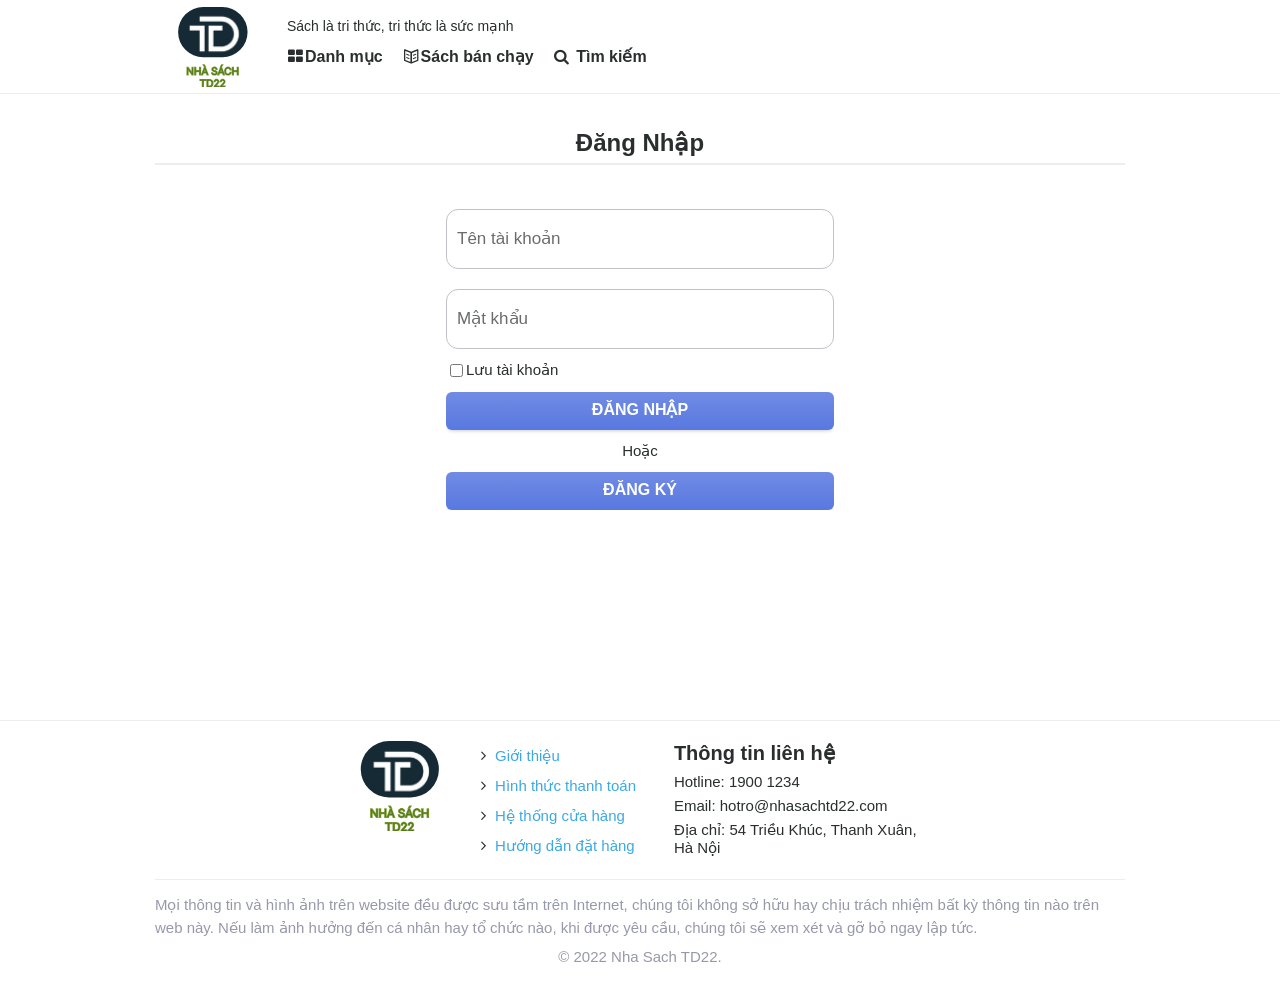
==== commit 842c0e6c: "update" ====
--- a/dangnhap.html
+++ b/dangnhap.html
@@ -54,27 +54,25 @@
     <main role="main">
         <article id="index">
             <section class="container vspace">
-                <div class="section-header">
+                <div class="section-header" style="text-align: center;">
                     <h3>Đăng Nhập</h3>
                 </div>
-                <div class="section-body">
-                        <form style="display: grid;">
-                            <label>Email</label>
-                            <input type="email">
-                            <label>Mật khẩu</label>
-                            <input type="password">
-                            <div class="checkbox" style="display:flex">
-                                <input id="remember" type="checkbox">
+                <div class="section-body" style="justify-content: center;">
+                        <form style="width: 40%; margin-top: 20px;">
+                            <!-- <label>Tên tài khoản</label> -->
+                            <input type="username" placeholder="Tên tài khoản" style="margin:10px 0 20px 0;">
+                            <!-- <label>Mật khẩu</label> -->
+                            <input type="password" placeholder="Mật khẩu" style="background-color: #fff !important;">
+                            <div class="" style="display:flex; margin-top: 10px;">
+                                <input id="remember" style="width: auto; height: auto;" type="checkbox">
                                 <label for="remember">Lưu tài khoản</label>
-                                <label style="margin-left:auto">
-                                    <a href="https://docsachhay.net/cat/all#" id="forgot_password"
-                                        class="forgot_password">Quên
-                                        mật khẩu?</a>
-                                </label>
                             </div>
-                            <div class="action_btns">
-                                <div class="one_half last"><a href="https://docsachhay.net/cat/all#"
-                                        class="button btn-modal">Đăng nhập</a></div>
+                            <div class="action_btns" style="text-align: center;">
+                                <div class="one_half last" style="margin: 0px !important; width: 100%; margin: 5px; padding-top: 10px; padding-bottom: 10px;">
+                                    <a href="./admin.html" style="color: #fff;" class="button btn-modal">Đăng nhập</a></div>
+                                    <span style="margin-top: 10px;">Hoặc</span>
+                                    <div class="one_half last" style="margin: 0px !important; width: 100%; margin: 5px; padding-top: 10px;">
+                                        <a href="./dangky.html" style="color: #fff;" class="button btn-modal">Đăng ký</a></div>
                             </div>
                         </form>
                 </div>
--- a/css/style.css
+++ b/css/style.css
@@ -1,8 +1,8 @@
 body {
-    background-color: #9f9da7;
+    /* background-color: #9f9da7; */
     font-size: 1.6rem;
     font-family: open sans, sans-serif;
-    color: #2b3e51
+    /* color: #2b3e51 */
 }
 
 h2 {
@@ -42,7 +42,7 @@
     margin: 30px auto;
     text-align: center;
     padding: 20px 0 0;
-    border-radius: 4px;
+    border-radius: 12px;
     box-shadow: 0 30px 50px 0 rgba(0, 0, 0, .2)
 }
 
@@ -57,7 +57,12 @@
     outline: none;
     height: 60px;
     line-height: 60px;
-    border-radius: 4px
+    border-radius: 12px;
+    border: 1px solid #c2c0ca;
+    padding: 10px;
+    background-color: #fff !important;
+    border: 1px solid #c2c0ca;
+    font-size: 17px;
 }
 
 input[type=text],
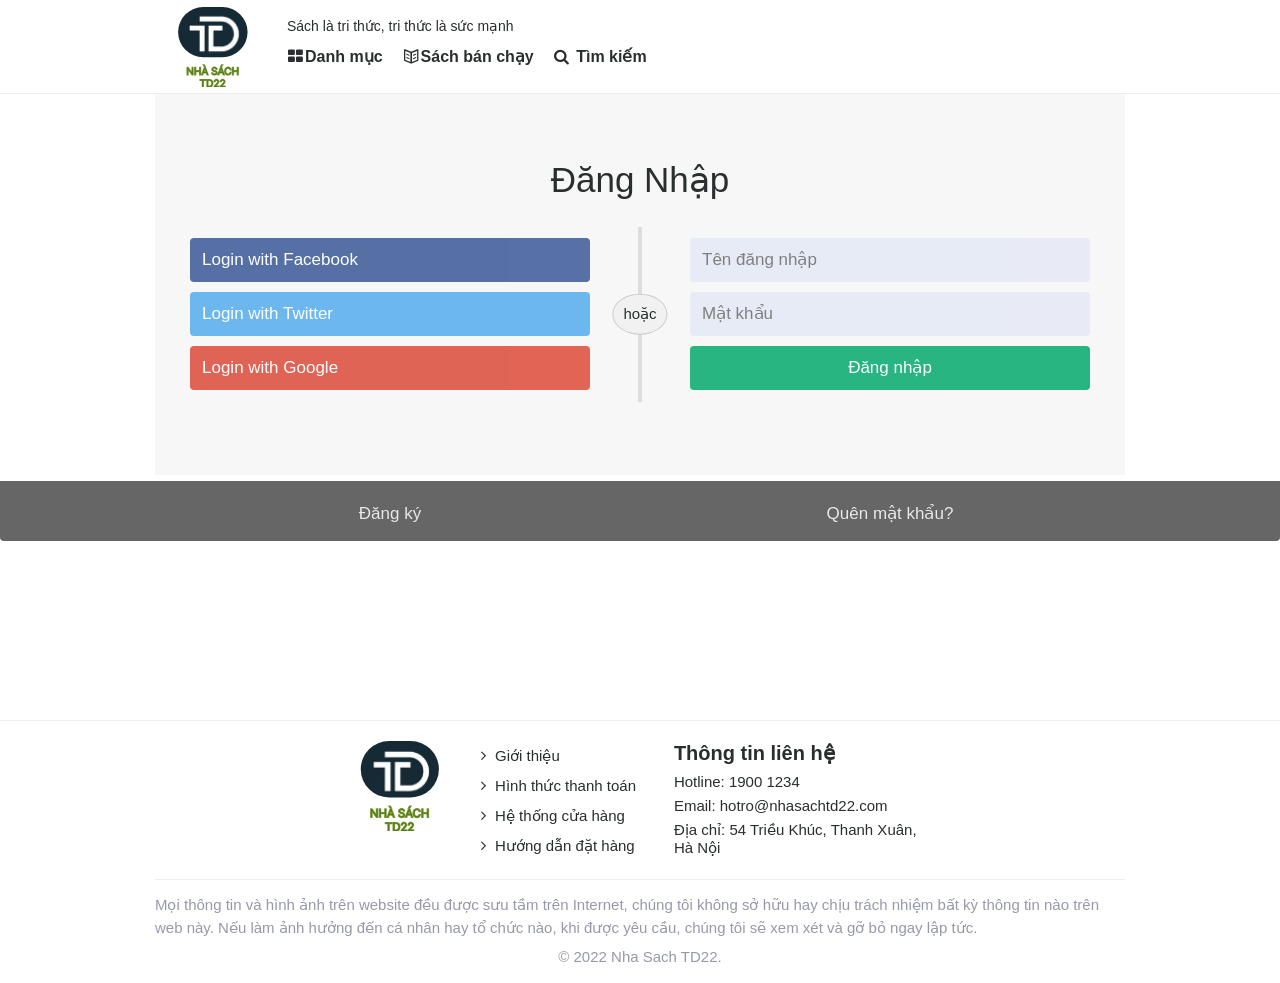
==== commit e0e3a09c: "up" ====
--- a/dangnhap.html
+++ b/dangnhap.html
@@ -15,8 +15,136 @@
         href="./website_files/media-1270.min.css">
     <link rel="stylesheet" type="text/css" href="./website_files/fontello.css">
     <link rel="stylesheet" type="text/css" href="./website_files/browsepg.min.css">
-    <link rel="stylesheet" type="text/css" href="./css/style.css">
+    <!-- <link rel="stylesheet" type="text/css" href="./css/style.css"> -->
     <link rel="stylesheet" href="./website_files/style.min.css" type="text/css" media="all">
+    <style>
+        body {
+          font-family: Arial, Helvetica, sans-serif;
+        }
+        
+        * {
+          box-sizing: border-box;
+        }
+        
+        /* style the container */
+        .container {
+          position: relative;
+          background-color: #f7f7f7;
+          padding: 60px 0 80px 0;
+        } 
+        
+        /* style inputs and link buttons */
+        input,
+        .btn {
+          width: 100%;
+          padding: 12px;
+          border: none;
+          border-radius: 4px;
+          margin: 5px 0;
+          opacity: 0.85;
+          display: inline-block;
+          font-size: 17px;
+          line-height: 20px;
+          text-decoration: none; /* remove underline from anchors */
+        }
+        
+        input:hover,
+        .btn:hover {
+          opacity: 1;
+        }
+        
+        /* add appropriate colors to fb, twitter and google buttons */
+        .fb {
+          background-color: #3B5998;
+          color: white;
+        }
+        
+        .twitter {
+          background-color: #55ACEE;
+          color: white;
+        }
+        
+        .google {
+          background-color: #dd4b39;
+          color: white;
+        }
+        
+        /* style the submit button */
+        input[type=submit] {
+          background-color: #04AA6D;
+          color: white;
+          cursor: pointer;
+        }
+        
+        input[type=submit]:hover {
+          background-color: #45a049;
+        }
+        
+        /* Two-column layout */
+        .col {
+          float: left;
+          width: 50%;
+          margin: auto;
+          padding: 0 50px;
+          margin-top: 6px;
+        }
+        
+        /* Clear floats after the columns */
+        .row:after {
+          content: "";
+          display: table;
+          clear: both;
+        }
+        
+        /* vertical line */
+        .vl {
+          position: absolute;
+          left: 50%;
+          transform: translate(-50%);
+          border: 2px solid #ddd;
+          height: 175px;
+        }
+        
+        /* text inside the vertical line */
+        .vl-innertext {
+          position: absolute;
+          top: 50%;
+          transform: translate(-50%, -50%);
+          background-color: #f1f1f1;
+          border: 1px solid #ccc;
+          border-radius: 50%;
+          padding: 8px 10px;
+        }
+        
+        /* hide some text on medium and large screens */
+        .hide-md-lg {
+          display: none;
+        }
+        
+        /* bottom container */
+        .bottom-container {
+          text-align: center;
+          background-color: #666;
+          border-radius: 0px 0px 4px 4px;
+        }
+        
+        /* Responsive layout - when the screen is less than 650px wide, make the two columns stack on top of each other instead of next to each other */
+        @media screen and (max-width: 650px) {
+          .col {
+            width: 100%;
+            margin-top: 0;
+          }
+          /* hide the vertical line */
+          .vl {
+            display: none;
+          }
+          /* show the hidden text on small screens */
+          .hide-md-lg {
+            display: block;
+            text-align: center;
+          }
+        }
+        </style>
 </head>
 
 <body class="fade-out">
@@ -51,33 +179,48 @@
         </div>
     </header>
     <div class="sidebar-wrapper"></div>
-    <main role="main">
-        <article id="index">
-            <section class="container vspace">
-                <div class="section-header" style="text-align: center;">
-                    <h3>Đăng Nhập</h3>
-                </div>
-                <div class="section-body" style="justify-content: center;">
-                        <form style="width: 40%; margin-top: 20px;">
-                            <!-- <label>Tên tài khoản</label> -->
-                            <input type="username" placeholder="Tên tài khoản" style="margin:10px 0 20px 0;">
-                            <!-- <label>Mật khẩu</label> -->
-                            <input type="password" placeholder="Mật khẩu" style="background-color: #fff !important;">
-                            <div class="" style="display:flex; margin-top: 10px;">
-                                <input id="remember" style="width: auto; height: auto;" type="checkbox">
-                                <label for="remember">Lưu tài khoản</label>
-                            </div>
-                            <div class="action_btns" style="text-align: center;">
-                                <div class="one_half last" style="margin: 0px !important; width: 100%; margin: 5px; padding-top: 10px; padding-bottom: 10px;">
-                                    <a href="./admin.html" style="color: #fff;" class="button btn-modal">Đăng nhập</a></div>
-                                    <span style="margin-top: 10px;">Hoặc</span>
-                                    <div class="one_half last" style="margin: 0px !important; width: 100%; margin: 5px; padding-top: 10px;">
-                                        <a href="./dangky.html" style="color: #fff;" class="button btn-modal">Đăng ký</a></div>
-                            </div>
-                        </form>
-                </div>
-            </section>
-        </article>
+    <main role="main" >
+        <div class="container">
+            <form action="./admin.html">
+              <div class="row">
+                <h1 style="text-align:center; font-size: 35px; margin-bottom: 20px;">Đăng Nhập</h1>
+                <div class="vl">
+                  <span class="vl-innertext">hoặc</span>
+                </div>
+                <div class="col">
+                  <a href="#" class="fb btn">
+                    <i class="fa fa-facebook fa-fw"></i> Login with Facebook
+                   </a>
+                  <a href="#" class="twitter btn">
+                    <i class="fa fa-twitter fa-fw"></i> Login with Twitter
+                  </a>
+                  <a href="#" class="google btn"><i class="fa fa-google fa-fw">
+                    </i> Login with Google
+                  </a>
+                </div>
+          
+                <div class="col">
+                  <input type="text" name="" placeholder="Tên đăng nhập" required>
+                  <input type="password" name="" placeholder="Mật khẩu" required>
+                  <input type="submit" value="Đăng nhập">
+                </div>
+                
+              </div>
+            </form>
+          </div>
+          
+          <div class="bottom-container" style="margin-top:6px">
+            <div class="container" style="padding: 0px; background-color: #666;">
+                <div class="row">
+                    <div class="col">
+                      <a href="./dangky.html" style="color:white" class="btn">Đăng ký</a>
+                    </div>
+                    <div class="col">
+                      <a href="#" style="color:white" class="btn">Quên mật khẩu?</a>
+                    </div>
+                  </div>
+            </div>
+          </div>
     </main>
     <footer>
         <div class="wrapper clearfix">
